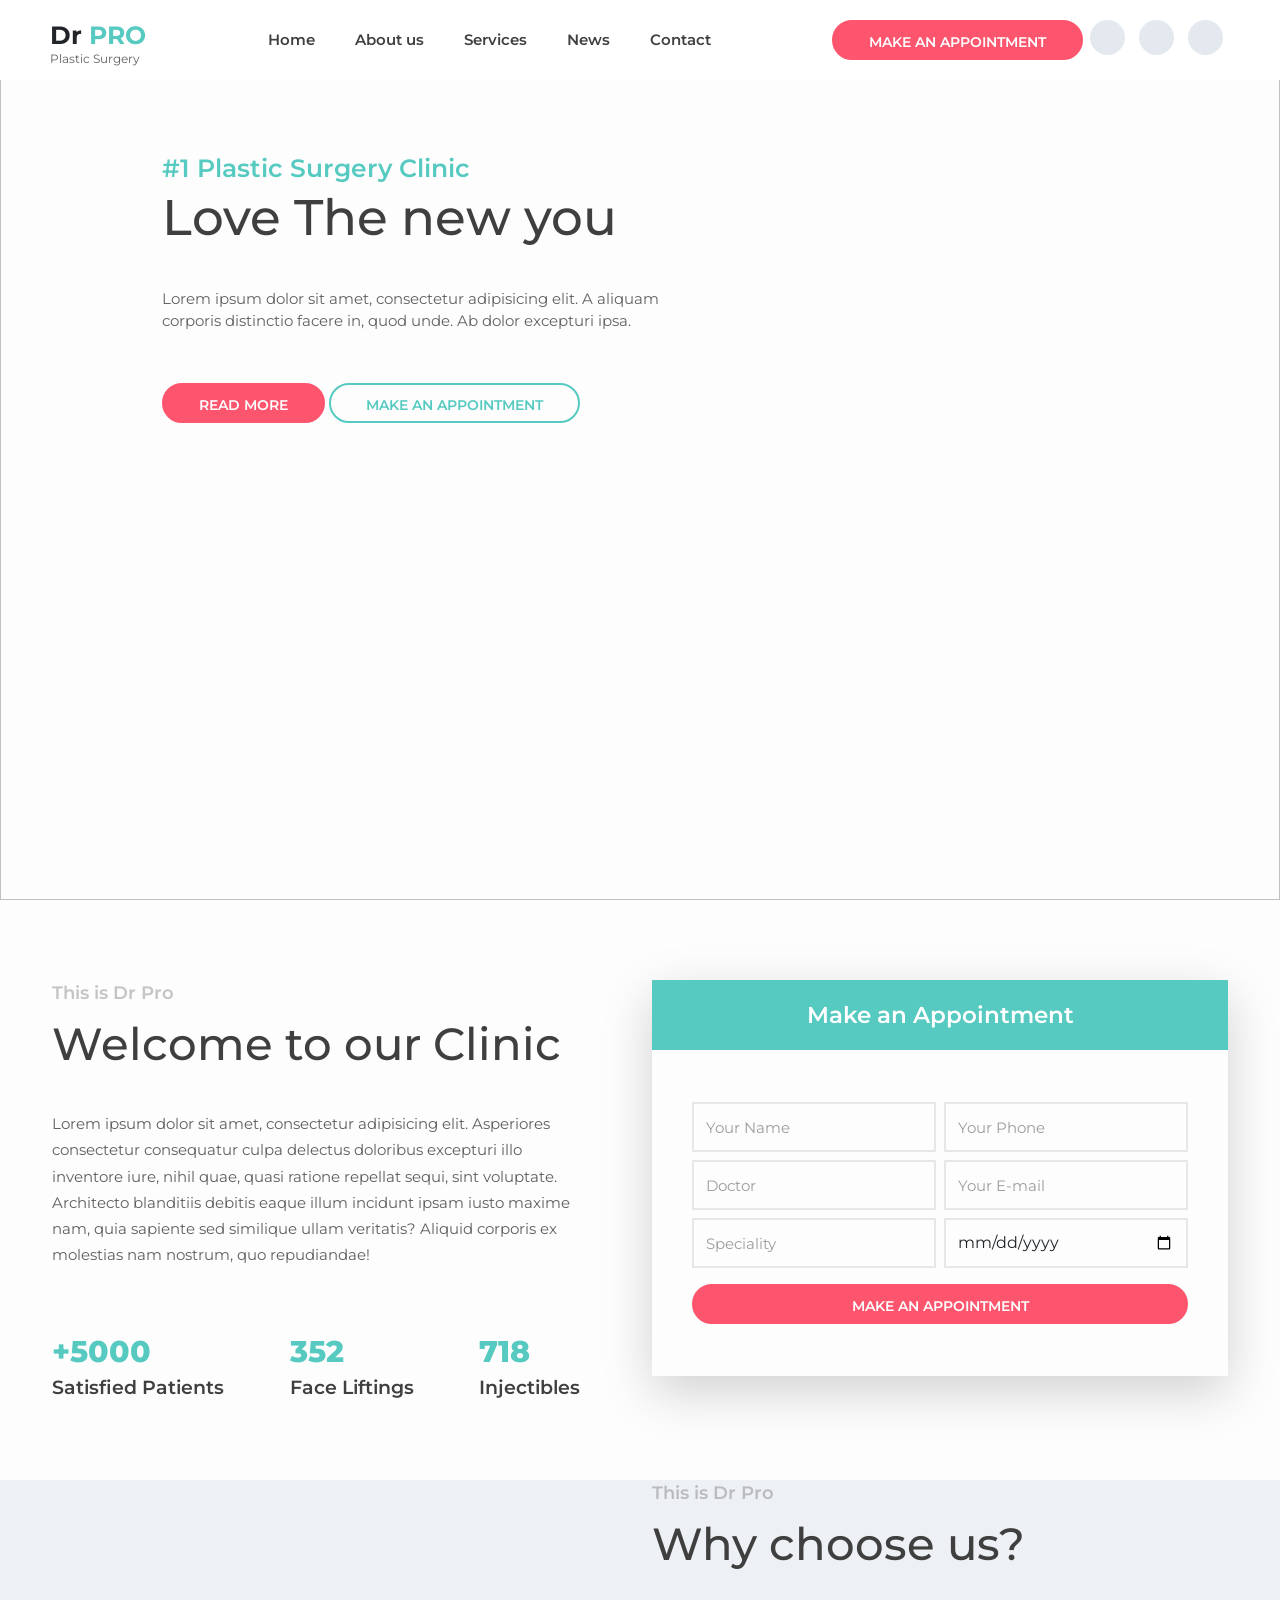
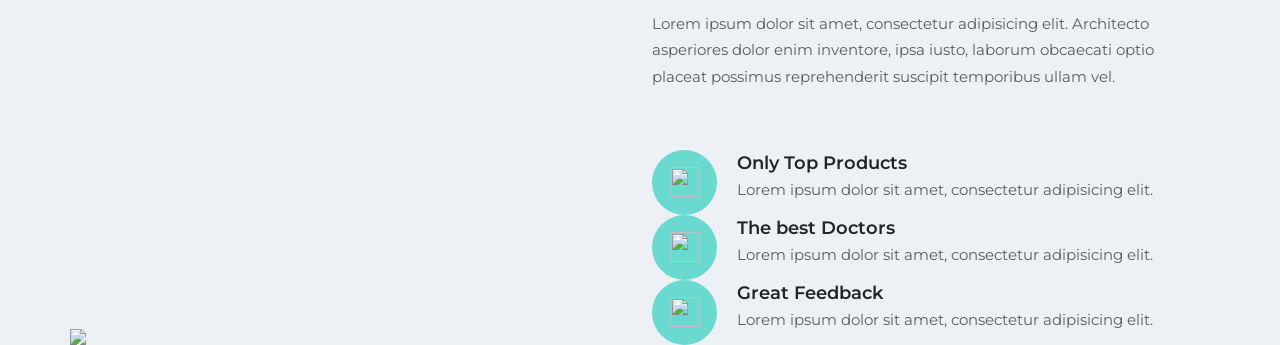
==== index.html @ aef2bf8b "asd" ====
<!DOCTYPE html>
<html lang="en">

<head>
    <meta charset="UTF-8">
    <title>Dr PRO</title>

    <link href="https://cdn.jsdelivr.net/npm/bootstrap@5.3.3/dist/css/bootstrap.min.css" rel="stylesheet">
    <script src="https://cdn.jsdelivr.net/npm/bootstrap@5.3.3/dist/js/bootstrap.bundle.min.js"></script>
    <link rel="preconnect" href="https://fonts.googleapis.com">
    <link rel="preconnect" href="https://fonts.gstatic.com" crossorigin>
    <link href="https://fonts.googleapis.com/css2?family=Montserrat:ital,wght@0,100..900;1,100..900&display=swap"
        rel="stylesheet">
    <link rel="stylesheet" href="https://cdnjs.cloudflare.com/ajax/libs/font-awesome/7.0.1/css/all.min.css"
        integrity="sha512-2SwdPD6INVrV/lHTZbO2nodKhrnDdJK9/kg2XD1r9uGqPo1cUbujc+IYdlYdEErWNu69gVcYgdxlmVmzTWnetw=="
        crossorigin="anonymous" referrerpolicy="no-referrer" />
    <meta name="viewport" content="width=device-width, initial-scale=1.0">
    <link rel="stylesheet" href="css/style.css">
    <!-- Swiper CSS -->
    <link rel="stylesheet" href="https://cdnjs.cloudflare.com/ajax/libs/Swiper/11.0.5/swiper-bundle.css"
        integrity="sha512-pmAAV1X4Nh5jA9m+jcvwJXFQvCBi3T17aZ1KWkqXr7g/O2YMvO8rfaa5ETWDuBvRq6fbDjlw4jHL44jNTScaKg=="
        crossorigin="anonymous" referrerpolicy="no-referrer" />

    <!-- Swiper JS -->
    <script src="https://cdnjs.cloudflare.com/ajax/libs/Swiper/11.0.5/swiper-bundle.js"
        integrity="sha512-hRhHH3+D9xVKPpodEiYzHWIG8CWbCjp7LCdZ00K3/6xsdC3iT0OlPJLIwxSMEl07gya1Ae8iAqXjMMLpzqqh0w=="
        crossorigin="anonymous" referrerpolicy="no-referrer"></script>
    <script src="https://code.jquery.com/jquery-4.0.0.js"
        integrity="sha256-9fsHeVnKBvqh3FB2HYu7g2xseAZ5MlN6Kz/qnkASV8U=" crossorigin="anonymous"></script>


</head>

<body>

    <div class="navbar-section d-flex justify-content-between">
        <div class="logo">Dr
            <span class="textcolormain">PRO</span>
            <div class="subtext">Plastic Surgery</div>
        </div>
        <div class="ms-5 me-5 navigations">
            <div><a href="index.html">Home</a></div>
            <div><a href="Aboutus.html">About us</a></div>
            <div><a href="">Services</a></div>
            <div><a href="">News</a></div>
            <div><a href="">Contact</a></div>
        </div>

        <div class="d-flex">
            <div class="openinghours">Mo - Sat: 8:00am - 9:00pm</div>
            <button class="buttonstyle main telephonenumber me-3">+34 586 778 8892</button>
            <button class="buttonstyle secondary">Make an appointment</button>
            <div class="icons">
                <i class="fa-brands fa-instagram"></i>
                <i class="fa-brands fa-facebook-f"></i>
                <i class="fa-brands fa-twitter"></i>
            </div>
        </div>
        <div class="d-block d-lg-none">
            <i class="fa fa-bars" onclick="openSidenav();"></i>
        </div>
    </div>

    <div class="sidenav-bg" onclick="closeSidenav()"></div>

    <div class="sidenav d-flex justify-content-between flex-column">
        <div>
            <i class="darken fa fa-times" onclick="closeSidenav()"></i>
            <div class="navigations mb-5 mt-5">
                <div><a href="index.html">Home</a></div>
                <div><a href="Aboutus.html">About us</a></div>
                <div><a href="">Services</a></div>
                <div><a href="">News</a></div>
                <div><a href="">Contact</a></div>
            </div>
            <div>Mo - Sat: 8:00am - 9:00pm</div>
            <div>+34 586 778 8892</div>
            <div class="darken">Make an appointment</div>
        </div>
        <div class="icons">
            <i class="fa-brands fa-instagram"></i>
            <i class="fa-brands fa-facebook-f"></i>
            <i class="fa-brands fa-twitter"></i>
        </div>
    </div>

    <div class="banner-section">
        <div class="swiper">
            <div class="swiper-wrapper">
                <div class="swiper-slide">
                    <div class="content">
                        <div>
                            <img class="image" src="https://preview.colorlib.com/theme/drpro/images/home_slider.jpg">
                        </div>
                        <div class="container bannertext">
                            <div class="row">
                                <div class="col-6">
                                    <div class="textcolormain">#1 Plastic Surgery Clinic</div>
                                    <h2 class="title">Love The new you</h2>
                                    <div class="description">Lorem ipsum dolor sit amet, consectetur adipisicing elit. A
                                        aliquam
                                        corporis distinctio facere in, quod unde. Ab dolor excepturi ipsa.</div>
                                    <div>
                                        <button class="buttonstyle secondary">Read more</button>
                                        <button class="buttonstyle appointment">Make an appointment</button>
                                    </div>
                                </div>

                                <div class="col-6"></div>
                            </div>

                        </div>
                    </div>
                </div>
            </div>
        </div>
    </div>

    <div class="welcome-section">
        <div class="custom-container container-fluid">
            <div class="row">
                <div class="introduction col-12 col-lg-6">
                    <div class="light">This is Dr Pro</div>
                    <h2>Welcome to our Clinic</h2>
                    <div class="description">Lorem ipsum dolor sit amet, consectetur adipisicing elit. Asperiores
                        consectetur consequatur culpa delectus doloribus excepturi illo inventore iure, nihil quae,
                        quasi ratione repellat sequi, sint voluptate. Architecto blanditiis debitis eaque illum incidunt
                        ipsam iusto maxime nam, quia sapiente sed similique ullam veritatis? Aliquid corporis ex
                        molestias nam nostrum, quo repudiandae!</div>
                    <div class=" content justify-content-between mb-5">
                        <div>
                            <div class="colored">+5000</div>
                            <div class="text">Satisfied Patients</div>
                        </div>
                        <div>
                            <div class="colored">352</div>
                            <div class="text">Face Liftings</div>
                        </div>
                        <div>
                            <div class="colored">718</div>
                            <div class="text">Injectibles</div>
                        </div>
                    </div>
                </div>
                <div class="col-12 col-lg-6 appointment ">
                    <div class="shadow-lg">
                        <div class="title">Make an Appointment</div>
                        <div class="row p-4 p-md-5">
                            <div class="col-md-6 p-1">
                                <input class="form-control" type="text" placeholder="Your Name">
                            </div>
                            <div class="col-md-6 p-1">
                                <input class="form-control" type="tel" placeholder="Your Phone">
                            </div>
                            <div class="col-md-6 p-1">
                                <input class="form-control" type="text" placeholder="Doctor">
                            </div>
                            <div class="col-md-6 p-1">
                                <input class="form-control" type="email" placeholder="Your E-mail">
                            </div>
                            <div class="col-md-6 p-1">
                                <input class="form-control" type="text" placeholder="Speciality">
                            </div>
                            <div class="col-md-6 p-1">
                                <input class="form-control" type="date" placeholder="Date">
                            </div>

                            <div class="col-12 p-1 mt-2">
                                <button class="buttonstyle secondary">Make an appointment</button>
                            </div>
                        </div>
                    </div>
                </div>
            </div>
        </div>
    </div>

    <div class="features-section">
        <div class="container">
            <div class="row">
                <div class="col-lg-6 order-lg-1 order-2 position-relative">
                    <img class="image-main" src="https://preview.colorlib.com/theme/drpro/images/why_1.jpg">
                </div>
                <div class="col-lg-6 order-lg-2 order-1">
                    <div class="light">This is Dr Pro</div>
                    <h2>Why choose us?</h2>
                    <div class="description">
                        Lorem ipsum dolor sit amet, consectetur adipisicing elit. Architecto asperiores dolor enim
                        inventore, ipsa iusto, laborum obcaecati optio placeat possimus reprehenderit suscipit
                        temporibus ullam vel.
                    </div>
                    <div class="points">
                        <div class="d-flex">
                            <div class="image">
                                <img src="https://preview.colorlib.com/theme/drpro/images/icon_1.svg">
                            </div>
                            <div>
                                <div class="points-title">Only Top Products</div>
                                <div class="points-description">Lorem ipsum dolor sit amet, consectetur adipisicing
                                    elit.</div>
                            </div>
                        </div>
                        <div class="d-flex">
                            <div class="image">
                                <img src="https://preview.colorlib.com/theme/drpro/images/icon_2.svg">
                            </div>
                            <div>
                                <div class="points-title">The best Doctors</div>
                                <div class="points-description">Lorem ipsum dolor sit amet, consectetur adipisicing
                                    elit.</div>
                            </div>
                        </div>
                        <div class="d-flex">
                            <div class="image">
                                <img src="https://preview.colorlib.com/theme/drpro/images/icon_3.svg">
                            </div>
                            <div>
                                <div class="points-title">Great Feedback</div>
                                <div class="points-description">Lorem ipsum dolor sit amet, consectetur adipisicing
                                    elit.</div>
                            </div>
                        </div>
                    </div>
                </div>
            </div>
        </div>

    </div>




    <script>

        function openSidenav() {
            $(".sidenav-bg").css("display", "block");
            $(".sidenav").css("transform", "translate(0,-50%)");
        }
        function closeSidenav() {
            $(".sidenav-bg").css("display", "none");
            $(".sidenav").css("transform", "translate(120%,-50%)");
        }

        $(document).ready(function () {
            new Swiper('.swiper', {
                // Optional parameters
                direction: 'horizontal',
                loop: true,
                pagination: { el: '.swiper-pagination' },
                slidesPerView: 1,
                spaceBetween: 0,
                autoplay: false,
                navigation: {
                    nextEl: ".swiper-next",
                    prevEl: ".swiper-prev",
                },
                speed: 2000,
                breakpoints: {
                    1400: {
                        slidesPerView: 1,
                        spaceBetween: 20,

                    },
                },
            });
        });

    </script>
</body>

</html>

<!--

https://preview.colorlib.com/?_gl=1*1hwdrj0*_ga*MTA5MDg4MTg2MC4xNzY5NjI3Mjg1*_ga_SEKJ4E9T4H*czE3NzExODI3MzMkbzM0JGcxJHQxNzcxMTgyNzU3JGo2MCRsMCRoMA..#drpro



-->
---- css/style.css ----
body {
    font-family: "Montserrat", sans-serif;
    background-color: #fdfdfd;
}

.textcolormain {
    color: #56cac1;
}

.secondarycolor {
    color: #fd556d;
    background-color: #fd556d;
    color: #fb546c;
    color: #404040;
}

.navbar-section a {
    text-decoration: none;
    color: #404040;
}

.navbar-section a:hover {
    color: #56cac1;
}

.buttonstyle {
    border-radius: 20px;
    text-transform: uppercase;
    height: 40px;
    font-weight: 600;
    font-size: 14px;
    padding: 10px 35px;
}

.buttonstyle.secondary {
    background-color: #fd556d;
    color: white;
    border: 2px solid #fd556d;
    transition: .2s;
}

.buttonstyle.secondary:hover {
    background-color: transparent;
    color: #fd556d;
    border: 2px solid #fd556d;
    transition: .2s;
}

.buttonstyle.main {
    background-color: #56cac1;
    color: white;
    border: 2px solid #56cac1;
}

.logo {
    font-size: 25px;
    font-weight: 700;
}

.logo .subtext {
    font-size: 12px;
    font-weight: 400;
    line-height: 0.75;
    color: #616161;
}

.light {
    font-size: 18px;
    font-weight: 600;
    color: rgba(97, 97, 97, 0.37);
    margin-bottom: 10px;
}

h2 {
    font-size: 45px;
    color: rgb(63, 63, 63);
    margin-bottom: 40px;
}



.navbar-section {
    height: 80px;
    background-color: white;
    display: flex;
    align-items: center;
    width: 100%;
    padding: 0px 50px;
    position: fixed;
    top: 0;
    left: 0;
    z-index: 100;
}

.navbar-section .navigations div {
    margin: 0px 20px;
    font-weight: 600;
    font-size: 15px;
}

.navbar-section .navigations div:hover {
    cursor: pointer;
    color: #56cac1;
}

.navbar-section .navigations {
    display: flex;

    @media (max-width: 1000px) {
        display: none;
    }
}

.navbar-section .icons {
    display: flex;

    @media (max-width: 1000px) {
        display: none;
    }
}

.navbar-section .openinghours {
    height: 40px;
    font-weight: 600;
    font-size: 14px;
    padding: 10px 35px;
    display: block;

    @media (max-width: 1650px) {
        display: none !important;
    }
}

.navbar-section .telephonenumber {
    display: none;

    @media (min-width: 1400px) {
        display: block;
    }
}

.navbar-section .secondary {
    display: none;

    @media (min-width: 1200px) {
        display: block;
    }
}

.navbar-section .icons i {
    font-size: 13px;
    color: #3f3f3f;
    background-color: rgb(228, 233, 239);
    border-radius: 100%;
    height: 35px;
    width: 35px;
    line-height: 35px;
    margin: 0px 7px;
    transition: .1s;
}

.navbar-section .icons i:hover {
    background-color: #56cac1;
    color: white;
    cursor: pointer;
    transition: .1s;
}


.sidenav-bg {
    width: 100%;
    height: 100vh;
    background: rgba(248, 247, 247, 0.5);
    z-index: 101;
    position: fixed;
    top: 0;
    left: 0;
    display: none;
}

.sidenav {
    width: 100%;
    max-width: 350px;
    position: fixed;
    top: 50%;
    right: 10px;
    height: calc(100vh);
    background: #56cac1;
    color: white;
    z-index: 102;
    padding: 30px;
    transform: translate(120%, -50%);
    transition: .25s;
}

.sidenav .icons i {
    font-size: 13px;
    color: #3f3f3f;
    background-color: rgb(228, 233, 239);
    border-radius: 100%;
    height: 35px;
    width: 35px;
    line-height: 35px;
    margin: 0px 7px;
    transition: .1s;
}

.sidenav .icons i:hover {
    background-color: #3f3f3f;
    color: white;
    cursor: pointer;
    transition: .1s;
}

.sidenav .navigations a {
    font-size: 25px;
    font-weight: 500;
    color: rgba(255, 255, 255, 0.72);
    transition: .1s;
    text-decoration: none;
}

.sidenav .navigations a:hover {
    cursor: pointer;
    color: #1f7a73;
    transition: .1s;
}

.sidenav .darken:hover {
    cursor: pointer;
    color: #1f7a73;
    transition: .1s;
}



.banner-section {
    height: 100vh;
    width: 100%;
    margin-bottom: 80px;
}

.banner-section .bannertext {
    position: absolute;
    top: 0;
    left: 0;
    height: 100%;
    width: 100%;
    justify-content: center;
    align-items: center;
    margin: 150px 150px;
}

.banner-section .image {
    height: 100vh;
    object-fit: cover;
    object-position: 50% 0%;
    width: 100%;
}

.banner-section .title {
    font-size: 50px;
    color: #3f3f3f;
}

.bannertext .textcolormain {
    font-size: 25px;
    font-weight: 600;
}

.banner-section .description {
    font-size: 15px;
    color: #616161;
    margin-bottom: 50px;
}

.banner-section .appointment {
    color: #56cac1;
    background-color: transparent;
    border: 2px solid #56cac1;
    transition: .2s;
}

.banner-section .appointment:hover {
    color: white;
    background-color: #56cac1;
    border: 2px solid #56cac1;
    transition: .2s;
}



.welcome-section .custom-container {
    min-height: 500px;
    max-width: 1200px;
    margin: auto;
}

.welcome-section .introduction {
    padding-right: 60px;
}

.welcome-section .introduction .description {
    font-size: 15px;
    color: rgba(63, 63, 63, 0.83);
    line-height: 1.75;
    margin-bottom: 60px;
}

.welcome-section .content {
    display: block;

    @media (min-width: 560px) {
        display: flex;
    }
}

.welcome-section .introduction .colored {
    color: #56cac1;
    font-weight: 800;
    font-size: 30px;
}

.welcome-section .introduction .text {
    font-size: 19px;
    font-weight: 600;
    color: rgb(63, 63, 63);
    margin-bottom: 30px;
}

.welcome-section .appointment .title {
    background-color: #56cac1;
    color: white;
    width: 100%;
    height: 70px;
    line-height: 70px;
    font-weight: 600;
    font-size: 23px;
    text-align: center;
}

.welcome-section input {
    height: 50px;
    background-color: transparent;
    border: 2px solid rgba(170, 170, 170, 0.27);
    border-radius: 0;
}

.welcome-section input:hover {
    border: 2px solid #56cac1;
    transition: .2s;
}

.welcome-section input::placeholder {
    color: rgba(119, 119, 119, 0.72);
    font-size: 15px;

}

.welcome-section input:focus {
    background-color: transparent;
    outline: 0;
    box-shadow: unset;
    border: 2px solid #56cac1;
}

.welcome-section button {
    width: 100%;
}

.section-subtitle {
    font-size: 18px;
    font-weight: 600;
    color: rgba(97, 97, 97, 0.37);
    margin-bottom: 10px;
}

.h2-aboutus {
    font-size: 45px;
    color: rgb(63, 63, 63);
    margin-bottom: 40px;
}

.intro-aboutus {
    font-family: 'Montserrat', sans-serif;
    font-size: 14px;
    line-height: 2.14;
    font-weight: 500;
    color: #828282;
    -webkit-font-smoothing: antialiased;
    -webkit-text-shadow: rgba(0, 0, 0, .01) 0 0 1px;
    text-shadow: rgba(0, 0, 0, .01) 0 0 1px;
}

.features-section {
    background-color: #edf0f5;
}

.features-section .image-main {
    width: inherit;
    position: absolute;
    bottom: 0;
    left: 0;

}

.features-section .order-1 {
    order: 1;
}

.features-section .order-2 {
    order: 2;
}

.features-section .description {
    font-size: 15px;
    color: rgba(63, 63, 63, 0.83);
    line-height: 1.75;
    margin-bottom: 60px;
}

.features-section .points .image {
    position: relative;
    height: 65px;
    width: 65px;
    margin-right: 20px;
    background-color: #6ad9d0;
    border-radius: 100%;
}

.features-section .points img {
    position: absolute;
    top: 50%;
    left: 50%;
    transform: translate(-50%, -50%);
    height: 30px;
    width: 30px;
}

.features-section .points-title {
    font-size: 18px;
    font-weight: 600;
}

.features-section .points-description {
    font-size: 15px;
    color: rgba(63, 63, 63, 0.83);
    line-height: 1.75;
}
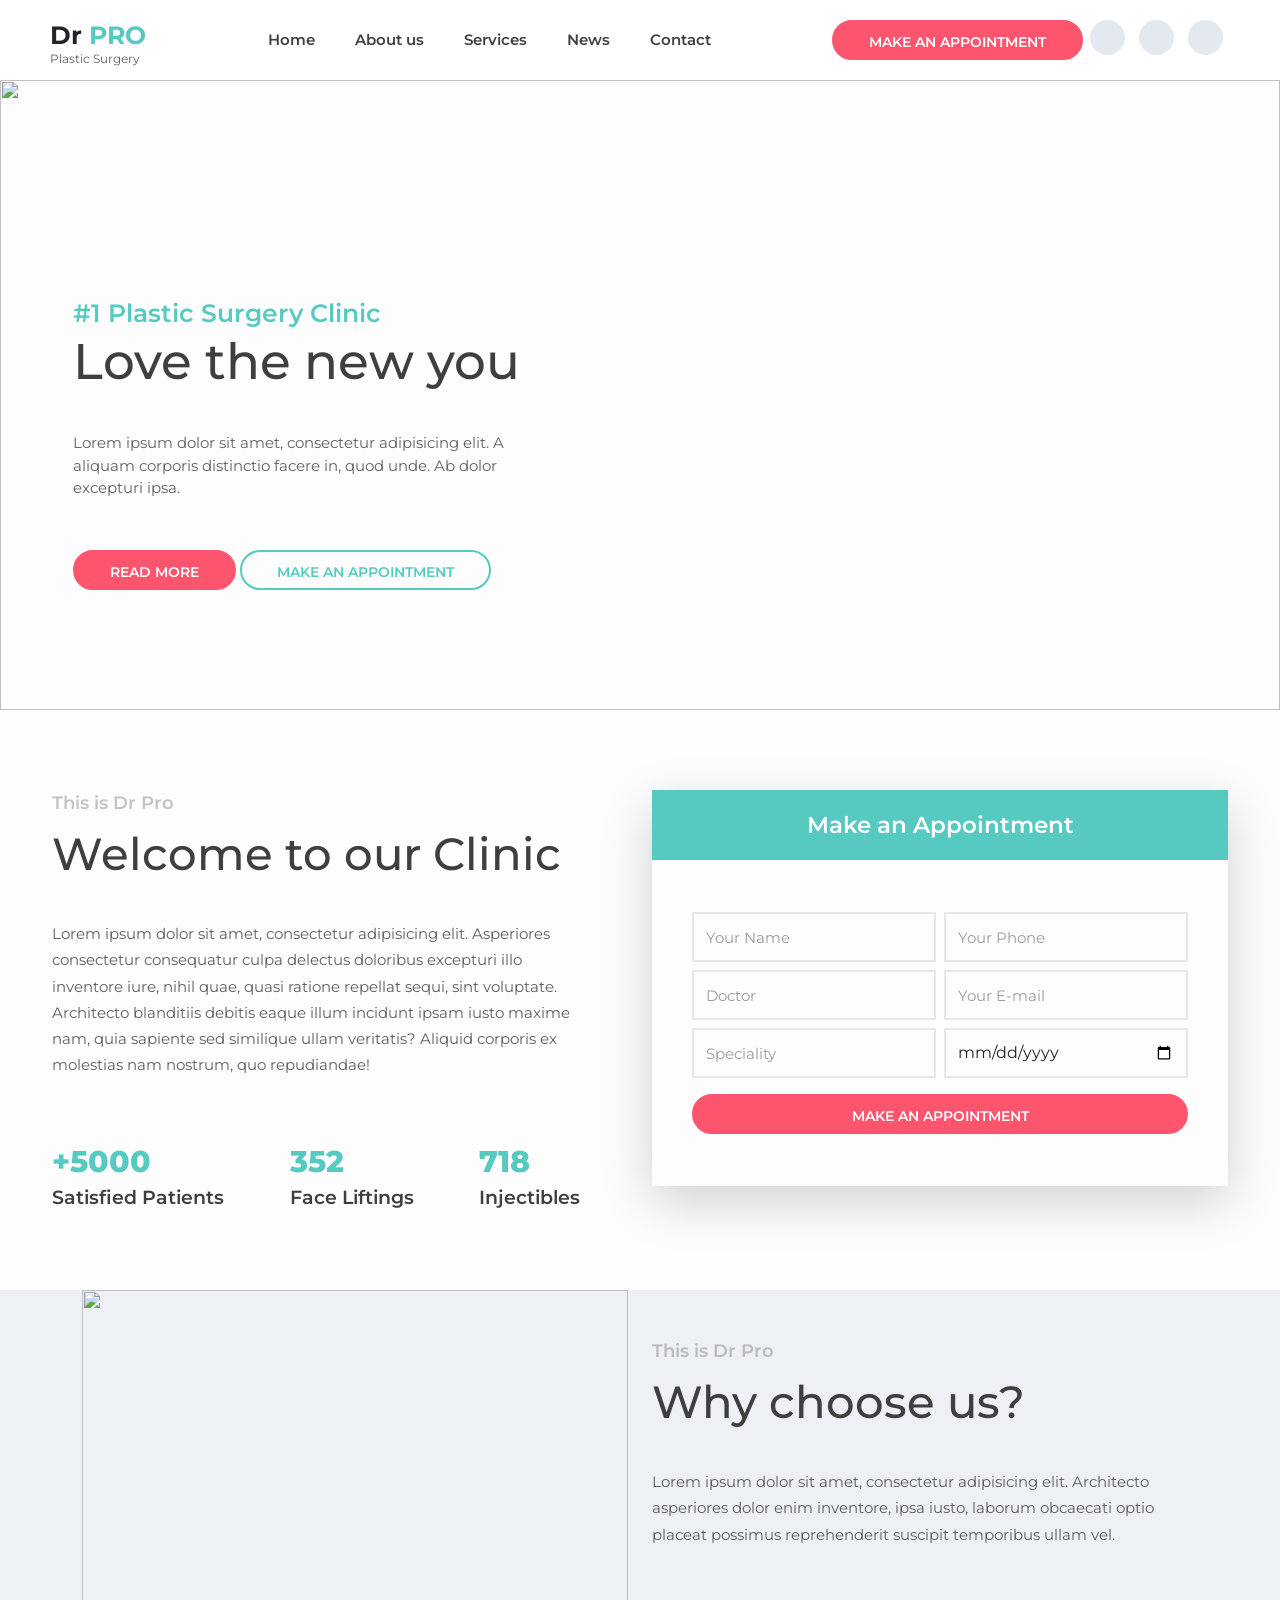
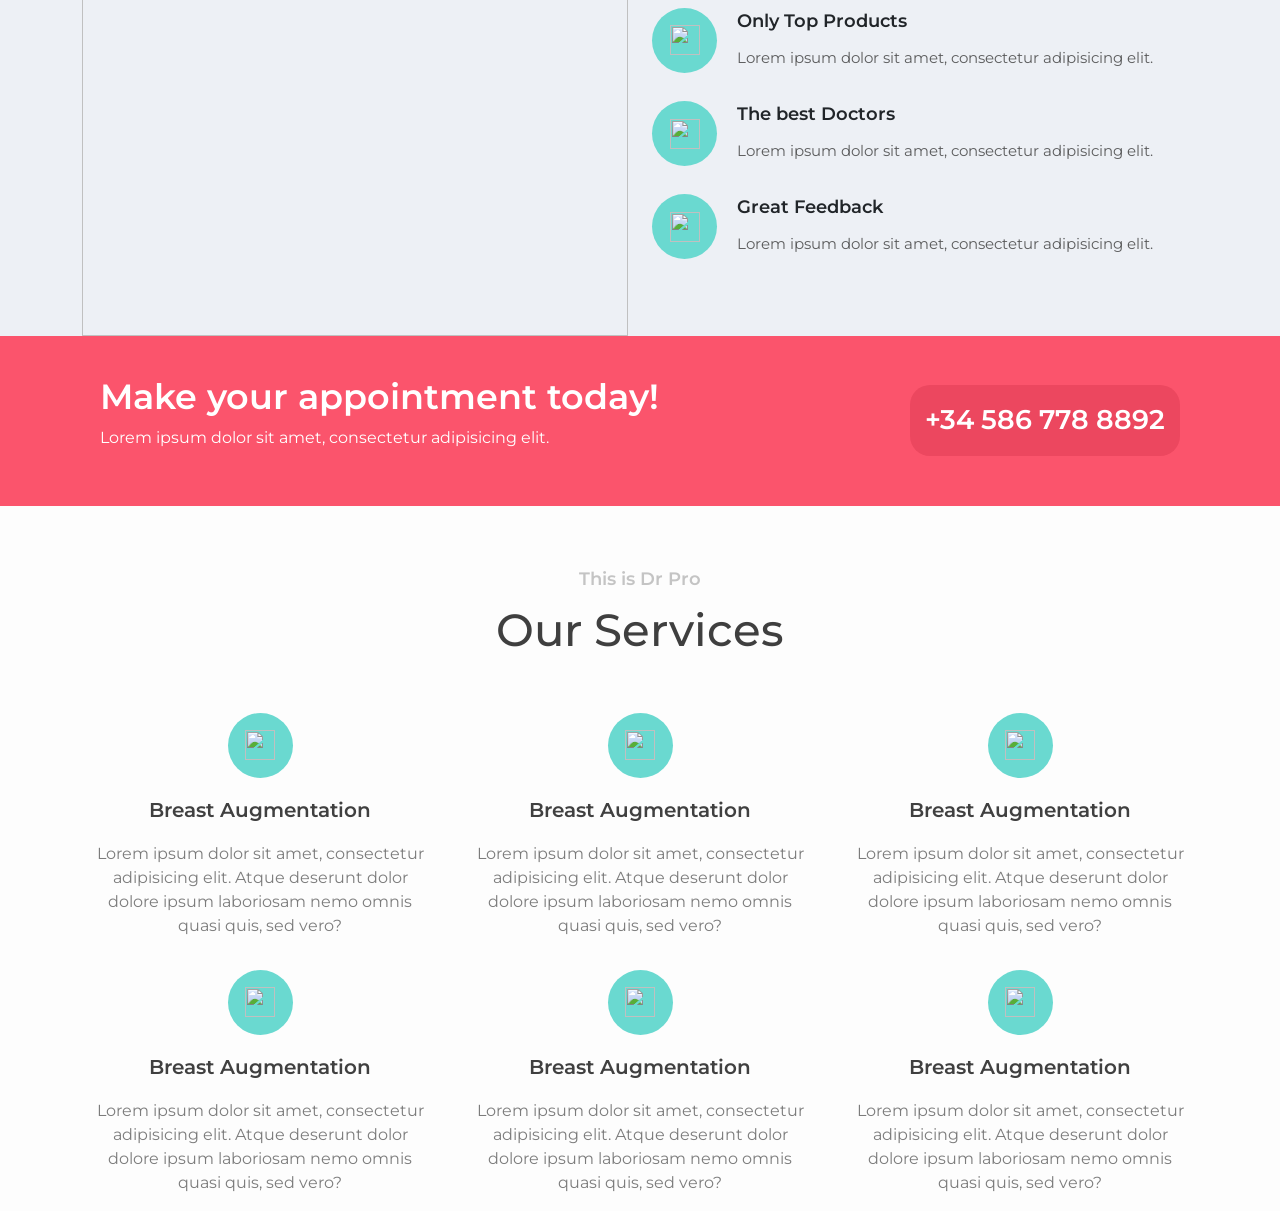
==== commit c4ea73da: "19022026" ====
--- a/index.html
+++ b/index.html
@@ -94,21 +94,18 @@
                         </div>
                         <div class="container bannertext">
                             <div class="row">
-                                <div class="col-6">
+                                <div class="col-12 col-md-6 p-4">
                                     <div class="textcolormain">#1 Plastic Surgery Clinic</div>
-                                    <h2 class="title">Love The new you</h2>
-                                    <div class="description">Lorem ipsum dolor sit amet, consectetur adipisicing elit. A
-                                        aliquam
+                                    <h2 class="title">Love the new you</h2>
+                                    <div class="description">Lorem ipsum dolor sit amet, consectetur adipisicing elit. A aliquam
                                         corporis distinctio facere in, quod unde. Ab dolor excepturi ipsa.</div>
                                     <div>
-                                        <button class="buttonstyle secondary">Read more</button>
-                                        <button class="buttonstyle appointment">Make an appointment</button>
+                                        <button class="buttonstyle secondary mb-3">Read more</button>
+                                        <button class="buttonstyle appointment mb-3">Make an appointment</button>
                                     </div>
                                 </div>
-
                                 <div class="col-6"></div>
                             </div>
-
                         </div>
                     </div>
                 </div>
@@ -181,13 +178,11 @@
                 <div class="col-lg-6 order-lg-1 order-2 position-relative">
                     <img class="image-main" src="https://preview.colorlib.com/theme/drpro/images/why_1.jpg">
                 </div>
-                <div class="col-lg-6 order-lg-2 order-1">
+                <div class="col-lg-6 order-lg-2 order-1 pt-5 pb-5">
                     <div class="light">This is Dr Pro</div>
                     <h2>Why choose us?</h2>
                     <div class="description">
-                        Lorem ipsum dolor sit amet, consectetur adipisicing elit. Architecto asperiores dolor enim
-                        inventore, ipsa iusto, laborum obcaecati optio placeat possimus reprehenderit suscipit
-                        temporibus ullam vel.
+                        Lorem ipsum dolor sit amet, consectetur adipisicing elit. Architecto asperiores dolor enim inventore, ipsa iusto, laborum obcaecati optio placeat possimus reprehenderit suscipit temporibus ullam vel.
                     </div>
                     <div class="points">
                         <div class="d-flex">
@@ -196,8 +191,7 @@
                             </div>
                             <div>
                                 <div class="points-title">Only Top Products</div>
-                                <div class="points-description">Lorem ipsum dolor sit amet, consectetur adipisicing
-                                    elit.</div>
+                                <div class="points-description">Lorem ipsum dolor sit amet, consectetur adipisicing elit.</div>
                             </div>
                         </div>
                         <div class="d-flex">
@@ -206,8 +200,7 @@
                             </div>
                             <div>
                                 <div class="points-title">The best Doctors</div>
-                                <div class="points-description">Lorem ipsum dolor sit amet, consectetur adipisicing
-                                    elit.</div>
+                                <div class="points-description">Lorem ipsum dolor sit amet, consectetur adipisicing elit.</div>
                             </div>
                         </div>
                         <div class="d-flex">
@@ -216,19 +209,80 @@
                             </div>
                             <div>
                                 <div class="points-title">Great Feedback</div>
-                                <div class="points-description">Lorem ipsum dolor sit amet, consectetur adipisicing
-                                    elit.</div>
-                            </div>
-                        </div>
-                    </div>
-                </div>
-            </div>
-        </div>
-
-    </div>
-
-
-
+                                <div class="points-description">Lorem ipsum dolor sit amet, consectetur adipisicing elit.</div>
+                            </div>
+                        </div>
+                    </div>
+                </div>
+            </div>
+        </div>
+    </div>
+
+    <div class="appointment-section">
+        <div class="content container">
+            <div>
+                <h3 class="title">Make your appointment today!</h3>
+                <p class="description">Lorem ipsum dolor sit amet, consectetur adipisicing elit.</p>
+            </div>
+            <div class="telephonenumber">+34 586 778 8892</div>
+        </div>
+    </div>
+
+
+    <div class="services-section">
+        <div class="light">This is Dr Pro</div>
+        <h2>Our Services</h2>
+        <div class="container">
+            <div class="row">
+                <div class="col-12 col-md-6 col-lg-4 p-3 text-center">
+                    <div class="image">
+                        <img src="https://preview.colorlib.com/theme/drpro/images/icon_1.svg">
+                    </div>
+                    <h3 class="title">Breast Augmentation</h3>
+                    <div class="description">Lorem ipsum dolor sit amet, consectetur adipisicing elit. Atque deserunt dolor dolore ipsum laboriosam nemo omnis quasi quis, sed vero?</div>
+                </div>
+                <div class="col-12 col-md-6 col-lg-4 p-3 text-center">
+                    <div class="image">
+                        <img src="https://preview.colorlib.com/theme/drpro/images/icon_1.svg">
+                    </div>
+                    <h3 class="title">Breast Augmentation</h3>
+                    <div class="description">Lorem ipsum dolor sit amet, consectetur adipisicing elit. Atque deserunt dolor dolore ipsum laboriosam nemo omnis quasi quis, sed vero?</div>
+                </div>
+                <div class="col-12 col-md-6 col-lg-4 p-3 text-center">
+                    <div class="image">
+                        <img src="https://preview.colorlib.com/theme/drpro/images/icon_1.svg">
+                    </div>
+                    <h3 class="title">Breast Augmentation</h3>
+                    <div class="description">Lorem ipsum dolor sit amet, consectetur adipisicing elit. Atque deserunt dolor dolore ipsum laboriosam nemo omnis quasi quis, sed vero?</div>
+                </div>
+                <div class="col-12 col-md-6 col-lg-4 p-3 text-center">
+                    <div class="image">
+                        <img src="https://preview.colorlib.com/theme/drpro/images/icon_1.svg">
+                    </div>
+                    <h3 class="title">Breast Augmentation</h3>
+                    <div class="description">Lorem ipsum dolor sit amet, consectetur adipisicing elit. Atque deserunt dolor dolore ipsum laboriosam nemo omnis quasi quis, sed vero?</div>
+                </div>
+                <div class="col-12 col-md-6 col-lg-4 p-3 text-center">
+                    <div class="image">
+                        <img src="https://preview.colorlib.com/theme/drpro/images/icon_1.svg">
+                    </div>
+                    <h3 class="title">Breast Augmentation</h3>
+                    <div class="description">Lorem ipsum dolor sit amet, consectetur adipisicing elit. Atque deserunt dolor dolore ipsum laboriosam nemo omnis quasi quis, sed vero?</div>
+                </div>
+                <div class="col-12 col-md-6 col-lg-4 p-3 text-center">
+                    <div class="image">
+                        <img src="https://preview.colorlib.com/theme/drpro/images/icon_1.svg">
+                    </div>
+                    <h3 class="title">Breast Augmentation</h3>
+                    <div class="description">Lorem ipsum dolor sit amet, consectetur adipisicing elit. Atque deserunt dolor dolore ipsum laboriosam nemo omnis quasi quis, sed vero?</div>
+                </div>
+            </div>
+        </div>
+    </div>
+
+    <div class="discount-section">
+
+    </div>
 
     <script>
 
--- a/css/style.css
+++ b/css/style.css
@@ -1,6 +1,7 @@
 body {
     font-family: "Montserrat", sans-serif;
     background-color: #fdfdfd;
+    padding-top: 80px;
 }
 
 .textcolormain {
@@ -63,21 +64,19 @@
     line-height: 0.75;
     color: #616161;
 }
-
 .light {
     font-size: 18px;
     font-weight: 600;
     color: rgba(97, 97, 97, 0.37);
     margin-bottom: 10px;
 }
-
 h2 {
     font-size: 45px;
     color: rgb(63, 63, 63);
     margin-bottom: 40px;
 }
 
-
+/* --- navbar-section ----------------------------------------------------------------------------------------- */
 
 .navbar-section {
     height: 80px;
@@ -87,8 +86,8 @@
     width: 100%;
     padding: 0px 50px;
     position: fixed;
-    top: 0;
-    left: 0;
+    top:0;
+    left:0;
     z-index: 100;
 }
 
@@ -166,6 +165,7 @@
     transition: .1s;
 }
 
+/* --- sidenav-section ------------------------------------------------------------------------------------ */
 
 .sidenav-bg {
     width: 100%;
@@ -204,109 +204,130 @@
     margin: 0px 7px;
     transition: .1s;
 }
-
 .sidenav .icons i:hover {
     background-color: #3f3f3f;
     color: white;
     cursor: pointer;
     transition: .1s;
 }
-
-.sidenav .navigations a {
+.sidenav .navigations a{
     font-size: 25px;
     font-weight: 500;
     color: rgba(255, 255, 255, 0.72);
     transition: .1s;
     text-decoration: none;
 }
-
 .sidenav .navigations a:hover {
     cursor: pointer;
     color: #1f7a73;
     transition: .1s;
 }
-
 .sidenav .darken:hover {
     cursor: pointer;
     color: #1f7a73;
     transition: .1s;
 }
 
-
+/* --- banner-section ---------------------------------------------------------------------------------------- */
 
 .banner-section {
-    height: 100vh;
+    height: 70vh;
+    min-height: 550px;
     width: 100%;
     margin-bottom: 80px;
-}
-
+
+}
 .banner-section .bannertext {
     position: absolute;
     top: 0;
     left: 0;
     height: 100%;
     width: 100%;
+    display: flex;
     justify-content: center;
     align-items: center;
-    margin: 150px 150px;
-}
-
+
+}
 .banner-section .image {
-    height: 100vh;
+    height: 70vh;
+    min-height: 550px;
     object-fit: cover;
-    object-position: 50% 0%;
-    width: 100%;
-}
-
+    object-position: 60% 0%;
+    width: 100%;
+    @media (max-width: 767px){
+        filter: brightness(0.6);
+    }
+}
 .banner-section .title {
     font-size: 50px;
     color: #3f3f3f;
-}
-
+    @media (max-width: 767px){
+        color: white;
+    }
+}
 .bannertext .textcolormain {
     font-size: 25px;
     font-weight: 600;
-}
-
-.banner-section .description {
+    @media (max-width: 767px){
+        color: #a9f4e8;
+    }
+}
+.banner-section .description{
     font-size: 15px;
     color: #616161;
     margin-bottom: 50px;
-}
-
+    @media (max-width: 767px){
+        color: white;
+    }
+}
+.banner-section .secondary{
+    @media (max-width: 360px){
+        width: 100%;
+    }
+}
 .banner-section .appointment {
     color: #56cac1;
     background-color: transparent;
     border: 2px solid #56cac1;
     transition: .2s;
-}
-
+    @media (max-width: 767px){
+        color: #a9f4e8;
+        border: 2px solid #a9f4e8;
+    }
+    @media (max-width: 360px){
+        height: 80px!important;
+        width: 100%;
+    }
+}
 .banner-section .appointment:hover {
     color: white;
     background-color: #56cac1;
     border: 2px solid #56cac1;
     transition: .2s;
-}
-
-
+    @media (max-width: 767px){
+        background-color: #a9f4e8;
+        border: 2px solid #a9f4e8;
+        color: #56cac1;
+    }
+
+}
+
+/* --- welcome-section -------------------------------------------------------------------------------- */
 
 .welcome-section .custom-container {
     min-height: 500px;
     max-width: 1200px;
     margin: auto;
 }
-
 .welcome-section .introduction {
     padding-right: 60px;
 }
-
 .welcome-section .introduction .description {
     font-size: 15px;
     color: rgba(63, 63, 63, 0.83);
     line-height: 1.75;
     margin-bottom: 60px;
 }
-
 .welcome-section .content {
     display: block;
 
@@ -314,20 +335,17 @@
         display: flex;
     }
 }
-
 .welcome-section .introduction .colored {
     color: #56cac1;
     font-weight: 800;
     font-size: 30px;
 }
-
 .welcome-section .introduction .text {
     font-size: 19px;
     font-weight: 600;
     color: rgb(63, 63, 63);
     margin-bottom: 30px;
 }
-
 .welcome-section .appointment .title {
     background-color: #56cac1;
     color: white;
@@ -338,97 +356,68 @@
     font-size: 23px;
     text-align: center;
 }
-
 .welcome-section input {
     height: 50px;
     background-color: transparent;
     border: 2px solid rgba(170, 170, 170, 0.27);
     border-radius: 0;
 }
-
 .welcome-section input:hover {
     border: 2px solid #56cac1;
     transition: .2s;
 }
-
 .welcome-section input::placeholder {
     color: rgba(119, 119, 119, 0.72);
     font-size: 15px;
 
 }
-
 .welcome-section input:focus {
     background-color: transparent;
     outline: 0;
     box-shadow: unset;
     border: 2px solid #56cac1;
 }
-
 .welcome-section button {
     width: 100%;
-}
-
-.section-subtitle {
-    font-size: 18px;
-    font-weight: 600;
-    color: rgba(97, 97, 97, 0.37);
-    margin-bottom: 10px;
-}
-
-.h2-aboutus {
-    font-size: 45px;
-    color: rgb(63, 63, 63);
-    margin-bottom: 40px;
-}
-
-.intro-aboutus {
-    font-family: 'Montserrat', sans-serif;
-    font-size: 14px;
-    line-height: 2.14;
-    font-weight: 500;
-    color: #828282;
-    -webkit-font-smoothing: antialiased;
-    -webkit-text-shadow: rgba(0, 0, 0, .01) 0 0 1px;
-    text-shadow: rgba(0, 0, 0, .01) 0 0 1px;
-}
-
-.features-section {
+    @media (max-width: 360px){
+        height: 80px!important;
+    }
+}
+
+/* --- features-section ---------------------------------------------------------------------------------------------------------- */
+
+.features-section{
     background-color: #edf0f5;
 }
-
-.features-section .image-main {
-    width: inherit;
-    position: absolute;
-    bottom: 0;
-    left: 0;
-
-}
-
-.features-section .order-1 {
+.features-section .image-main{
+    height: 100%;
+    width: 100%;
+    object-fit: cover;
+    object-position: 50% 50%;
+}
+.features-section .order-1{
     order: 1;
 }
-
-.features-section .order-2 {
+.features-section .order-2{
     order: 2;
 }
-
-.features-section .description {
+.features-section .description{
     font-size: 15px;
     color: rgba(63, 63, 63, 0.83);
     line-height: 1.75;
     margin-bottom: 60px;
 }
-
-.features-section .points .image {
+.features-section .points .image{
     position: relative;
     height: 65px;
     width: 65px;
+    min-height: 65px;
+    min-width: 65px;
     margin-right: 20px;
     background-color: #6ad9d0;
     border-radius: 100%;
 }
-
-.features-section .points img {
+.features-section .points img{
     position: absolute;
     top: 50%;
     left: 50%;
@@ -436,14 +425,83 @@
     height: 30px;
     width: 30px;
 }
-
-.features-section .points-title {
+.features-section .points-title{
     font-size: 18px;
     font-weight: 600;
 }
-
-.features-section .points-description {
+.features-section .points-description{
     font-size: 15px;
     color: rgba(63, 63, 63, 0.83);
     line-height: 1.75;
-}+}
+.features-section .points div{
+    margin-bottom: 10px;
+}
+
+/* --- appointment-section ------------------------------------------------------------------------- */
+
+.appointment-section{
+    background-color: #fb546c;
+    color: white;
+}
+.appointment-section .content{
+    display: flex;
+    align-items: center;
+    justify-content: space-between;
+    max-width: 1200px;
+    padding: 40px 60px;
+    @media (max-width: 1000px) {
+        display: block;
+    }
+}
+.appointment-section .title{
+    font-size: 35px;
+    font-weight: 600;
+}
+.appointment-section .telephonenumber{
+    font-size: 27px;
+    font-weight: 600;
+    text-align: center;
+    border-radius: 20px;
+    background-color: #ec475f;
+    padding: 15px;
+    max-width: 300px;
+}
+
+/* --- services-section ---------------------------------------------------------------------------------------- */
+
+.services-section{
+    padding-top: 60px;
+    text-align: center;
+}
+.services-section .image{
+    position: relative;
+    height: 65px;
+    width: 65px;
+    min-height: 65px;
+    min-width: 65px;
+    background-color: #6ad9d0;
+    border-radius: 100%;
+    display: flex;
+    justify-content: center;
+    align-items: center;
+    margin: auto;
+}
+.services-section img{
+    position: absolute;
+    top: 50%;
+    left: 50%;
+    transform: translate(-50%, -50%);
+    height: 30px;
+    width: 30px;
+}
+.services-section .title{
+    font-size: 20px;
+    font-weight: 600;
+    color: #404040;
+    margin: 20px 0px;
+}
+.services-section .description{
+    color: #7c7c7c;
+    font-size: 16px;
+}
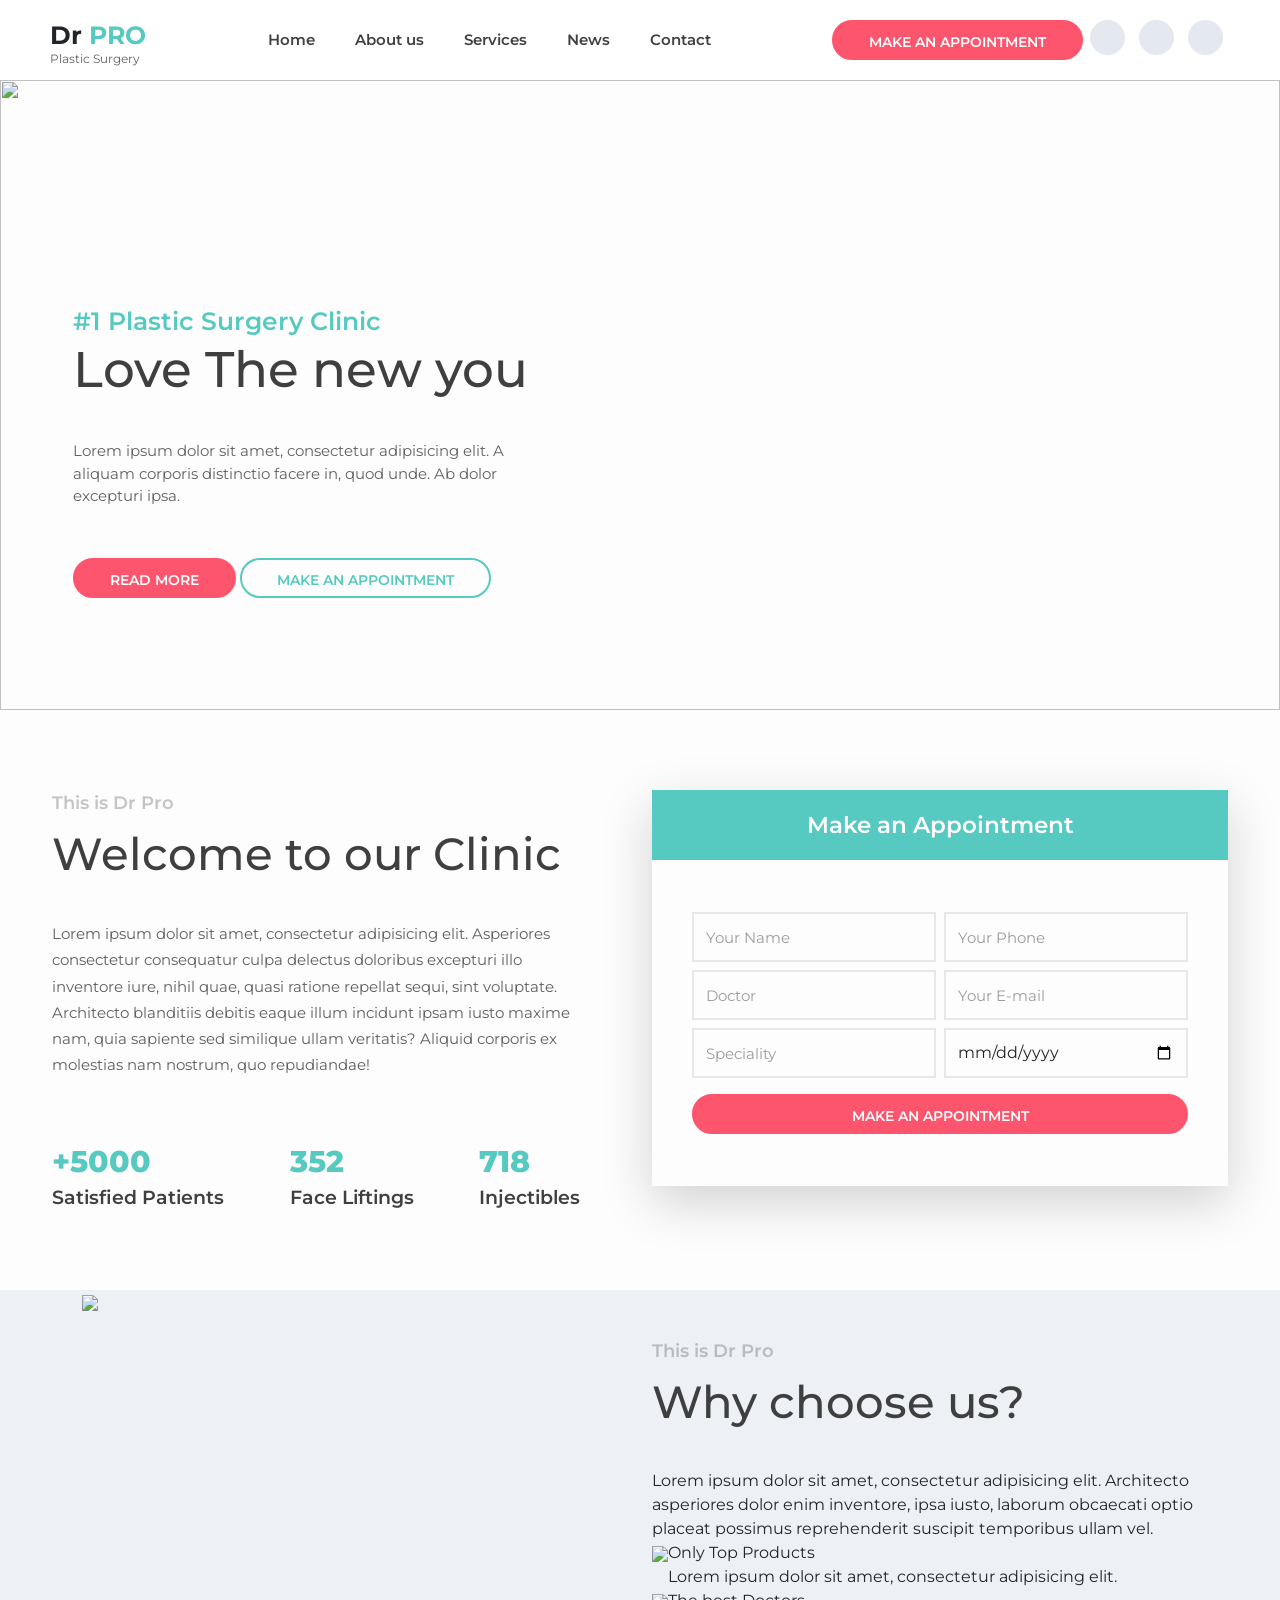
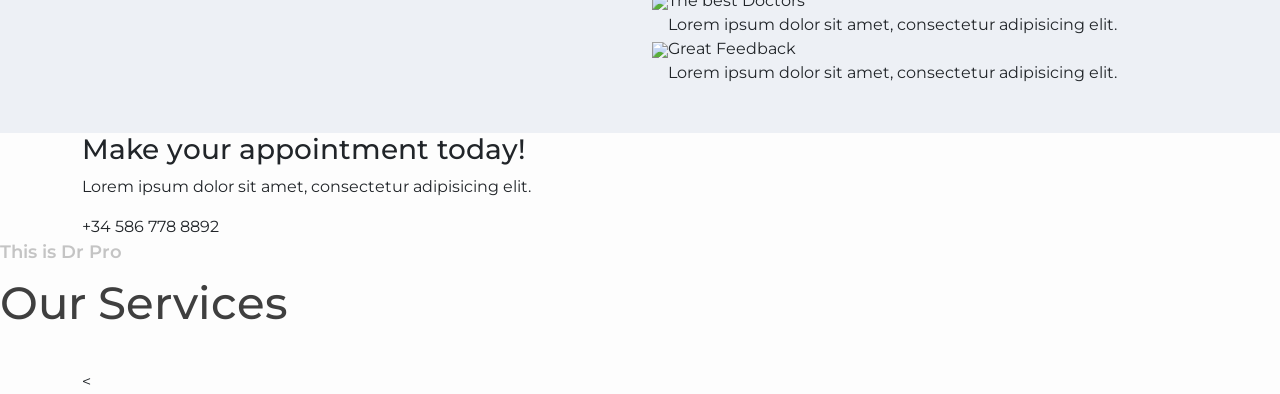
==== commit 48832a42: "about us" ====
--- a/index.html
+++ b/index.html
@@ -94,18 +94,21 @@
                         </div>
                         <div class="container bannertext">
                             <div class="row">
-                                <div class="col-12 col-md-6 p-4">
+                                <div class="col-12 col-md-6">
                                     <div class="textcolormain">#1 Plastic Surgery Clinic</div>
-                                    <h2 class="title">Love the new you</h2>
-                                    <div class="description">Lorem ipsum dolor sit amet, consectetur adipisicing elit. A aliquam
+                                    <h2 class="title">Love The new you</h2>
+                                    <div class="description">Lorem ipsum dolor sit amet, consectetur adipisicing elit. A
+                                        aliquam
                                         corporis distinctio facere in, quod unde. Ab dolor excepturi ipsa.</div>
                                     <div>
-                                        <button class="buttonstyle secondary mb-3">Read more</button>
-                                        <button class="buttonstyle appointment mb-3">Make an appointment</button>
+                                        <button class="buttonstyle secondary">Read more</button>
+                                        <button class="buttonstyle appointment">Make an appointment</button>
                                     </div>
                                 </div>
+
                                 <div class="col-6"></div>
                             </div>
+
                         </div>
                     </div>
                 </div>
@@ -182,7 +185,9 @@
                     <div class="light">This is Dr Pro</div>
                     <h2>Why choose us?</h2>
                     <div class="description">
-                        Lorem ipsum dolor sit amet, consectetur adipisicing elit. Architecto asperiores dolor enim inventore, ipsa iusto, laborum obcaecati optio placeat possimus reprehenderit suscipit temporibus ullam vel.
+                        Lorem ipsum dolor sit amet, consectetur adipisicing elit. Architecto asperiores dolor enim
+                        inventore, ipsa iusto, laborum obcaecati optio placeat possimus reprehenderit suscipit
+                        temporibus ullam vel.
                     </div>
                     <div class="points">
                         <div class="d-flex">
@@ -191,7 +196,8 @@
                             </div>
                             <div>
                                 <div class="points-title">Only Top Products</div>
-                                <div class="points-description">Lorem ipsum dolor sit amet, consectetur adipisicing elit.</div>
+                                <div class="points-description">Lorem ipsum dolor sit amet, consectetur adipisicing
+                                    elit.</div>
                             </div>
                         </div>
                         <div class="d-flex">
@@ -200,7 +206,8 @@
                             </div>
                             <div>
                                 <div class="points-title">The best Doctors</div>
-                                <div class="points-description">Lorem ipsum dolor sit amet, consectetur adipisicing elit.</div>
+                                <div class="points-description">Lorem ipsum dolor sit amet, consectetur adipisicing
+                                    elit.</div>
                             </div>
                         </div>
                         <div class="d-flex">
@@ -209,7 +216,8 @@
                             </div>
                             <div>
                                 <div class="points-title">Great Feedback</div>
-                                <div class="points-description">Lorem ipsum dolor sit amet, consectetur adipisicing elit.</div>
+                                <div class="points-description">Lorem ipsum dolor sit amet, consectetur adipisicing
+                                    elit.</div>
                             </div>
                         </div>
                     </div>
@@ -233,56 +241,10 @@
         <div class="light">This is Dr Pro</div>
         <h2>Our Services</h2>
         <div class="container">
-            <div class="row">
-                <div class="col-12 col-md-6 col-lg-4 p-3 text-center">
-                    <div class="image">
-                        <img src="https://preview.colorlib.com/theme/drpro/images/icon_1.svg">
-                    </div>
-                    <h3 class="title">Breast Augmentation</h3>
-                    <div class="description">Lorem ipsum dolor sit amet, consectetur adipisicing elit. Atque deserunt dolor dolore ipsum laboriosam nemo omnis quasi quis, sed vero?</div>
-                </div>
-                <div class="col-12 col-md-6 col-lg-4 p-3 text-center">
-                    <div class="image">
-                        <img src="https://preview.colorlib.com/theme/drpro/images/icon_1.svg">
-                    </div>
-                    <h3 class="title">Breast Augmentation</h3>
-                    <div class="description">Lorem ipsum dolor sit amet, consectetur adipisicing elit. Atque deserunt dolor dolore ipsum laboriosam nemo omnis quasi quis, sed vero?</div>
-                </div>
-                <div class="col-12 col-md-6 col-lg-4 p-3 text-center">
-                    <div class="image">
-                        <img src="https://preview.colorlib.com/theme/drpro/images/icon_1.svg">
-                    </div>
-                    <h3 class="title">Breast Augmentation</h3>
-                    <div class="description">Lorem ipsum dolor sit amet, consectetur adipisicing elit. Atque deserunt dolor dolore ipsum laboriosam nemo omnis quasi quis, sed vero?</div>
-                </div>
-                <div class="col-12 col-md-6 col-lg-4 p-3 text-center">
-                    <div class="image">
-                        <img src="https://preview.colorlib.com/theme/drpro/images/icon_1.svg">
-                    </div>
-                    <h3 class="title">Breast Augmentation</h3>
-                    <div class="description">Lorem ipsum dolor sit amet, consectetur adipisicing elit. Atque deserunt dolor dolore ipsum laboriosam nemo omnis quasi quis, sed vero?</div>
-                </div>
-                <div class="col-12 col-md-6 col-lg-4 p-3 text-center">
-                    <div class="image">
-                        <img src="https://preview.colorlib.com/theme/drpro/images/icon_1.svg">
-                    </div>
-                    <h3 class="title">Breast Augmentation</h3>
-                    <div class="description">Lorem ipsum dolor sit amet, consectetur adipisicing elit. Atque deserunt dolor dolore ipsum laboriosam nemo omnis quasi quis, sed vero?</div>
-                </div>
-                <div class="col-12 col-md-6 col-lg-4 p-3 text-center">
-                    <div class="image">
-                        <img src="https://preview.colorlib.com/theme/drpro/images/icon_1.svg">
-                    </div>
-                    <h3 class="title">Breast Augmentation</h3>
-                    <div class="description">Lorem ipsum dolor sit amet, consectetur adipisicing elit. Atque deserunt dolor dolore ipsum laboriosam nemo omnis quasi quis, sed vero?</div>
-                </div>
-            </div>
-        </div>
-    </div>
-
-    <div class="discount-section">
-
-    </div>
+            <
+        </div>
+    </div>
+
 
     <script>
 
--- a/css/style.css
+++ b/css/style.css
@@ -64,19 +64,21 @@
     line-height: 0.75;
     color: #616161;
 }
+
 .light {
     font-size: 18px;
     font-weight: 600;
     color: rgba(97, 97, 97, 0.37);
     margin-bottom: 10px;
 }
+
 h2 {
     font-size: 45px;
     color: rgb(63, 63, 63);
     margin-bottom: 40px;
 }
 
-/* --- navbar-section ----------------------------------------------------------------------------------------- */
+
 
 .navbar-section {
     height: 80px;
@@ -86,8 +88,8 @@
     width: 100%;
     padding: 0px 50px;
     position: fixed;
-    top:0;
-    left:0;
+    top: 0;
+    left: 0;
     z-index: 100;
 }
 
@@ -165,7 +167,6 @@
     transition: .1s;
 }
 
-/* --- sidenav-section ------------------------------------------------------------------------------------ */
 
 .sidenav-bg {
     width: 100%;
@@ -204,39 +205,43 @@
     margin: 0px 7px;
     transition: .1s;
 }
+
 .sidenav .icons i:hover {
     background-color: #3f3f3f;
     color: white;
     cursor: pointer;
     transition: .1s;
 }
-.sidenav .navigations a{
+
+.sidenav .navigations a {
     font-size: 25px;
     font-weight: 500;
     color: rgba(255, 255, 255, 0.72);
     transition: .1s;
     text-decoration: none;
 }
+
 .sidenav .navigations a:hover {
     cursor: pointer;
     color: #1f7a73;
     transition: .1s;
 }
+
 .sidenav .darken:hover {
     cursor: pointer;
     color: #1f7a73;
     transition: .1s;
 }
 
-/* --- banner-section ---------------------------------------------------------------------------------------- */
+
 
 .banner-section {
     height: 70vh;
     min-height: 550px;
     width: 100%;
     margin-bottom: 80px;
-
-}
+}
+
 .banner-section .bannertext {
     position: absolute;
     top: 0;
@@ -246,88 +251,65 @@
     display: flex;
     justify-content: center;
     align-items: center;
-
-}
+}
+
 .banner-section .image {
     height: 70vh;
     min-height: 550px;
     object-fit: cover;
     object-position: 60% 0%;
     width: 100%;
-    @media (max-width: 767px){
-        filter: brightness(0.6);
-    }
-}
+}
+
 .banner-section .title {
     font-size: 50px;
     color: #3f3f3f;
-    @media (max-width: 767px){
-        color: white;
-    }
-}
+}
+
 .bannertext .textcolormain {
     font-size: 25px;
     font-weight: 600;
-    @media (max-width: 767px){
-        color: #a9f4e8;
-    }
-}
-.banner-section .description{
+}
+
+.banner-section .description {
     font-size: 15px;
     color: #616161;
     margin-bottom: 50px;
-    @media (max-width: 767px){
-        color: white;
-    }
-}
-.banner-section .secondary{
-    @media (max-width: 360px){
-        width: 100%;
-    }
-}
+}
+
 .banner-section .appointment {
     color: #56cac1;
     background-color: transparent;
     border: 2px solid #56cac1;
     transition: .2s;
-    @media (max-width: 767px){
-        color: #a9f4e8;
-        border: 2px solid #a9f4e8;
-    }
-    @media (max-width: 360px){
-        height: 80px!important;
-        width: 100%;
-    }
-}
+}
+
 .banner-section .appointment:hover {
     color: white;
     background-color: #56cac1;
     border: 2px solid #56cac1;
     transition: .2s;
-    @media (max-width: 767px){
-        background-color: #a9f4e8;
-        border: 2px solid #a9f4e8;
-        color: #56cac1;
-    }
-
-}
-
-/* --- welcome-section -------------------------------------------------------------------------------- */
+}
+
+
 
 .welcome-section .custom-container {
     min-height: 500px;
     max-width: 1200px;
     margin: auto;
 }
+
 .welcome-section .introduction {
     padding-right: 60px;
 }
+
 .welcome-section .introduction .description {
     font-size: 15px;
     color: rgba(63, 63, 63, 0.83);
     line-height: 1.75;
     margin-bottom: 60px;
 }
+
 .welcome-section .content {
     display: block;
 
@@ -335,17 +317,20 @@
         display: flex;
     }
 }
+
 .welcome-section .introduction .colored {
     color: #56cac1;
     font-weight: 800;
     font-size: 30px;
 }
+
 .welcome-section .introduction .text {
     font-size: 19px;
     font-weight: 600;
     color: rgb(63, 63, 63);
     margin-bottom: 30px;
 }
+
 .welcome-section .appointment .title {
     background-color: #56cac1;
     color: white;
@@ -356,152 +341,152 @@
     font-size: 23px;
     text-align: center;
 }
+
 .welcome-section input {
     height: 50px;
     background-color: transparent;
     border: 2px solid rgba(170, 170, 170, 0.27);
     border-radius: 0;
 }
+
 .welcome-section input:hover {
     border: 2px solid #56cac1;
     transition: .2s;
 }
+
 .welcome-section input::placeholder {
     color: rgba(119, 119, 119, 0.72);
     font-size: 15px;
 
 }
+
 .welcome-section input:focus {
     background-color: transparent;
     outline: 0;
     box-shadow: unset;
     border: 2px solid #56cac1;
 }
+
 .welcome-section button {
     width: 100%;
-    @media (max-width: 360px){
-        height: 80px!important;
-    }
-}
-
-/* --- features-section ---------------------------------------------------------------------------------------------------------- */
-
-.features-section{
+}
+
+.section-subtitle {
+    font-size: 18px;
+    font-weight: 600;
+    color: rgba(97, 97, 97, 0.37);
+    margin-bottom: 10px;
+}
+
+.h2-aboutus {
+    font-size: 45px;
+    color: rgb(63, 63, 63);
+    margin-bottom: 40px;
+}
+
+.intro-aboutus {
+    font-family: 'Montserrat', sans-serif;
+    font-size: 14px;
+    line-height: 2.14;
+    font-weight: 500;
+    color: #828282;
+    -webkit-font-smoothing: antialiased;
+    -webkit-text-shadow: rgba(0, 0, 0, .01) 0 0 1px;
+    text-shadow: rgba(0, 0, 0, .01) 0 0 1px;
+}
+
+.features-section {
     background-color: #edf0f5;
 }
-.features-section .image-main{
-    height: 100%;
-    width: 100%;
-    object-fit: cover;
-    object-position: 50% 50%;
-}
-.features-section .order-1{
-    order: 1;
-}
-.features-section .order-2{
-    order: 2;
-}
-.features-section .description{
-    font-size: 15px;
-    color: rgba(63, 63, 63, 0.83);
-    line-height: 1.75;
-    margin-bottom: 60px;
-}
-.features-section .points .image{
-    position: relative;
-    height: 65px;
-    width: 65px;
-    min-height: 65px;
-    min-width: 65px;
-    margin-right: 20px;
-    background-color: #6ad9d0;
-    border-radius: 100%;
-}
-.features-section .points img{
+
+<<<<<<< HEAD .features-section .image-main {
+    width: inherit;
     position: absolute;
-    top: 50%;
-    left: 50%;
-    transform: translate(-50%, -50%);
-    height: 30px;
-    width: 30px;
-}
-.features-section .points-title{
-    font-size: 18px;
-    font-weight: 600;
-}
-.features-section .points-description{
-    font-size: 15px;
-    color: rgba(63, 63, 63, 0.83);
-    line-height: 1.75;
-}
-.features-section .points div{
-    margin-bottom: 10px;
-}
-
-/* --- appointment-section ------------------------------------------------------------------------- */
-
-.appointment-section{
-    background-color: #fb546c;
-    color: white;
-}
-.appointment-section .content{
-    display: flex;
-    align-items: center;
-    justify-content: space-between;
-    max-width: 1200px;
-    padding: 40px 60px;
-    @media (max-width: 1000px) {
-        display: block;
-    }
-}
-.appointment-section .title{
-    font-size: 35px;
-    font-weight: 600;
-}
-.appointment-section .telephonenumber{
-    font-size: 27px;
-    font-weight: 600;
-    text-align: center;
-    border-radius: 20px;
-    background-color: #ec475f;
-    padding: 15px;
-    max-width: 300px;
-}
-
-/* --- services-section ---------------------------------------------------------------------------------------- */
-
-.services-section{
-    padding-top: 60px;
-    text-align: center;
-}
-.services-section .image{
-    position: relative;
-    height: 65px;
-    width: 65px;
-    min-height: 65px;
-    min-width: 65px;
-    background-color: #6ad9d0;
-    border-radius: 100%;
-    display: flex;
-    justify-content: center;
-    align-items: center;
-    margin: auto;
-}
-.services-section img{
-    position: absolute;
-    top: 50%;
-    left: 50%;
-    transform: translate(-50%, -50%);
-    height: 30px;
-    width: 30px;
-}
-.services-section .title{
-    font-size: 20px;
-    font-weight: 600;
-    color: #404040;
-    margin: 20px 0px;
-}
-.services-section .description{
-    color: #7c7c7c;
-    font-size: 16px;
-}
+    bottom: 0;
+    left: 0;
+
+    =======.features-section .image-main {
+        height: 100%;
+        width: 100%;
+        object-fit: cover;
+        object-position: 50% 50%;
+        >>>>>>>7ceb368cf20c53819a39ed9638fec2146e802047
+    }
+
+    .features-section .order-1 {
+        order: 1;
+    }
+
+    .features-section .order-2 {
+        order: 2;
+    }
+
+    .features-section .description {
+        font-size: 15px;
+        color: rgba(63, 63, 63, 0.83);
+        line-height: 1.75;
+        margin-bottom: 60px;
+    }
+
+    .features-section .points .image {
+        position: relative;
+        height: 65px;
+        width: 65px;
+        min-height: 65px;
+        min-width: 65px;
+        margin-right: 20px;
+        background-color: #6ad9d0;
+        border-radius: 100%;
+    }
+
+    .features-section .points img {
+        position: absolute;
+        top: 50%;
+        left: 50%;
+        transform: translate(-50%, -50%);
+        height: 30px;
+        width: 30px;
+    }
+
+    .features-section .points-title {
+        font-size: 18px;
+        font-weight: 600;
+    }
+
+    .features-section .points-description {
+        font-size: 15px;
+        color: rgba(63, 63, 63, 0.83);
+        line-height: 1.75;
+    }
+
+    .appointment-section {
+        background-color: #fb546c;
+        color: white;
+    }
+
+    .appointment-section .content {
+        display: flex;
+        align-items: center;
+        justify-content: space-between;
+        max-width: 1200px;
+        padding: 40px 60px;
+
+        @media (max-width: 1000px) {
+            display: block;
+        }
+    }
+
+    .appointment-section .title {
+        font-size: 35px;
+        font-weight: 600;
+    }
+
+    .appointment-section .telephonenumber {
+        font-size: 27px;
+        font-weight: 600;
+        text-align: center;
+        border-radius: 20px;
+        background-color: #ec475f;
+        padding: 15px;
+        max-width: 300px;
+    }
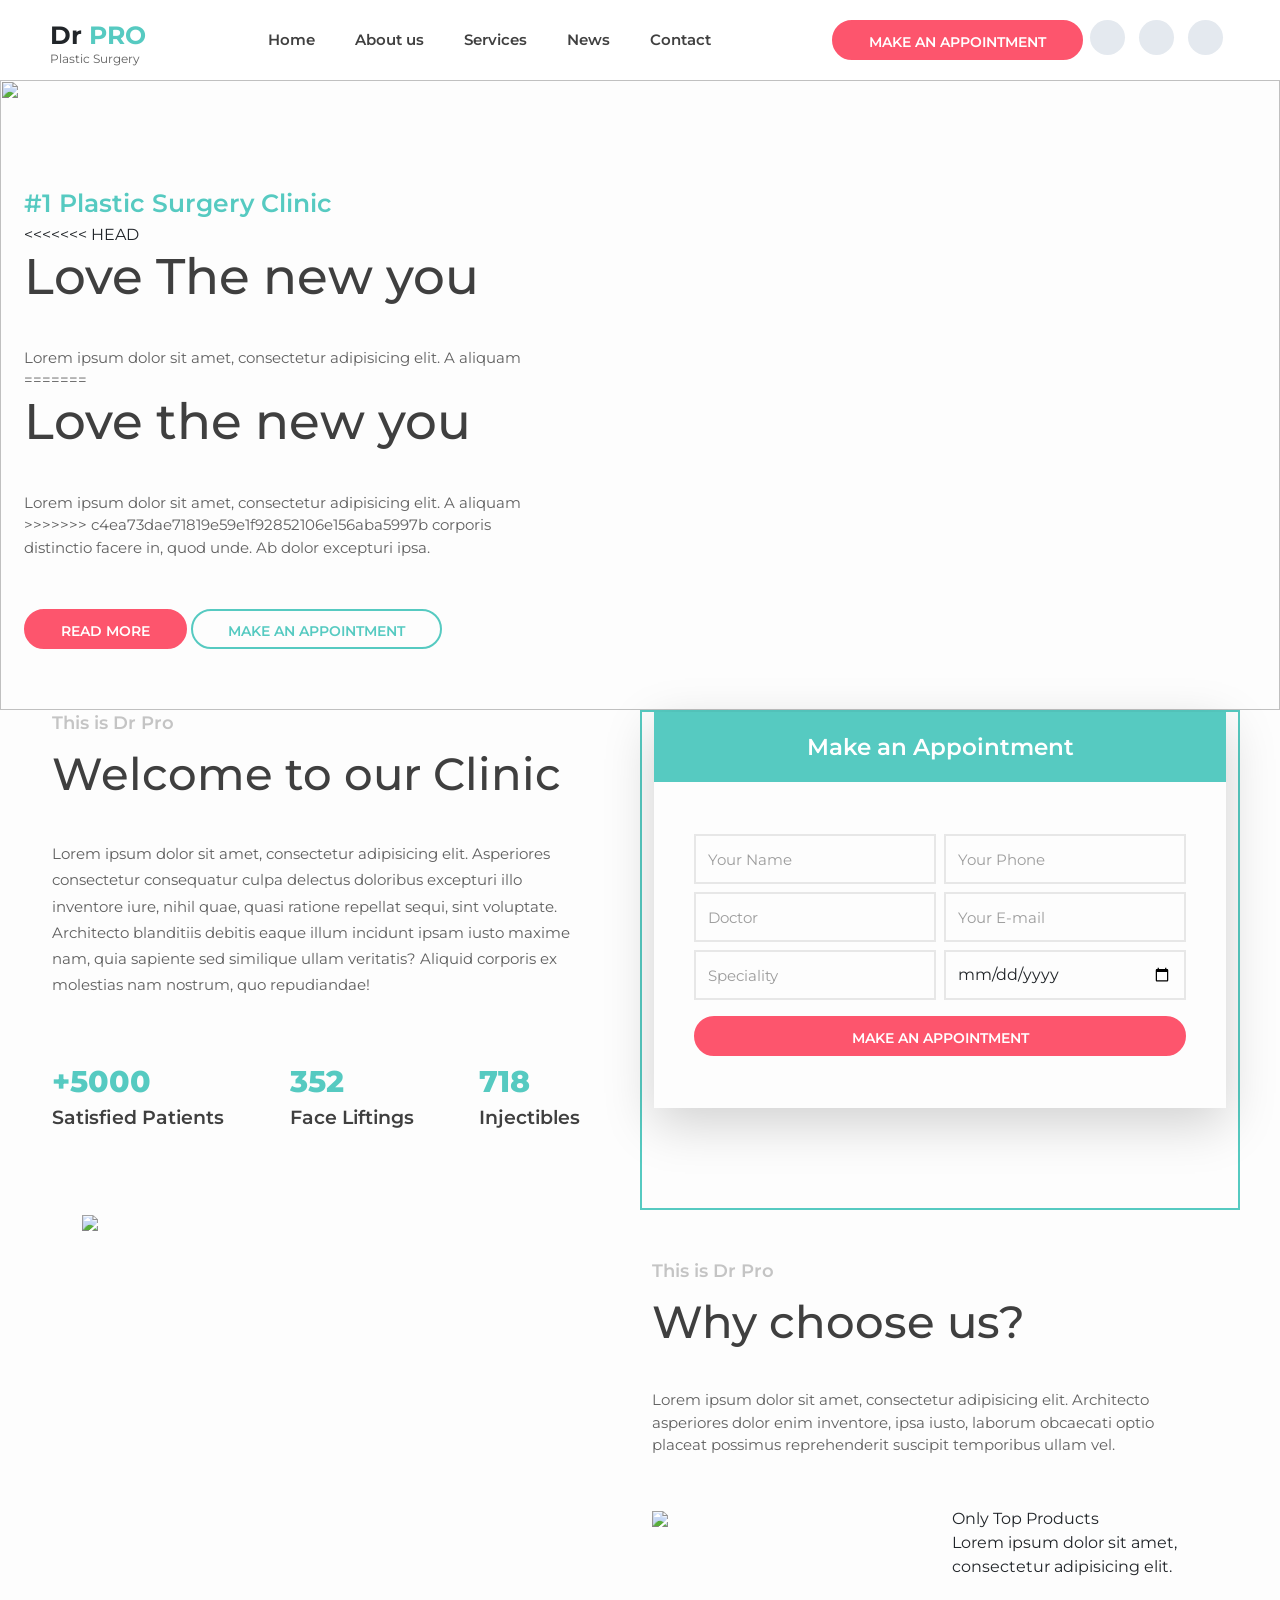
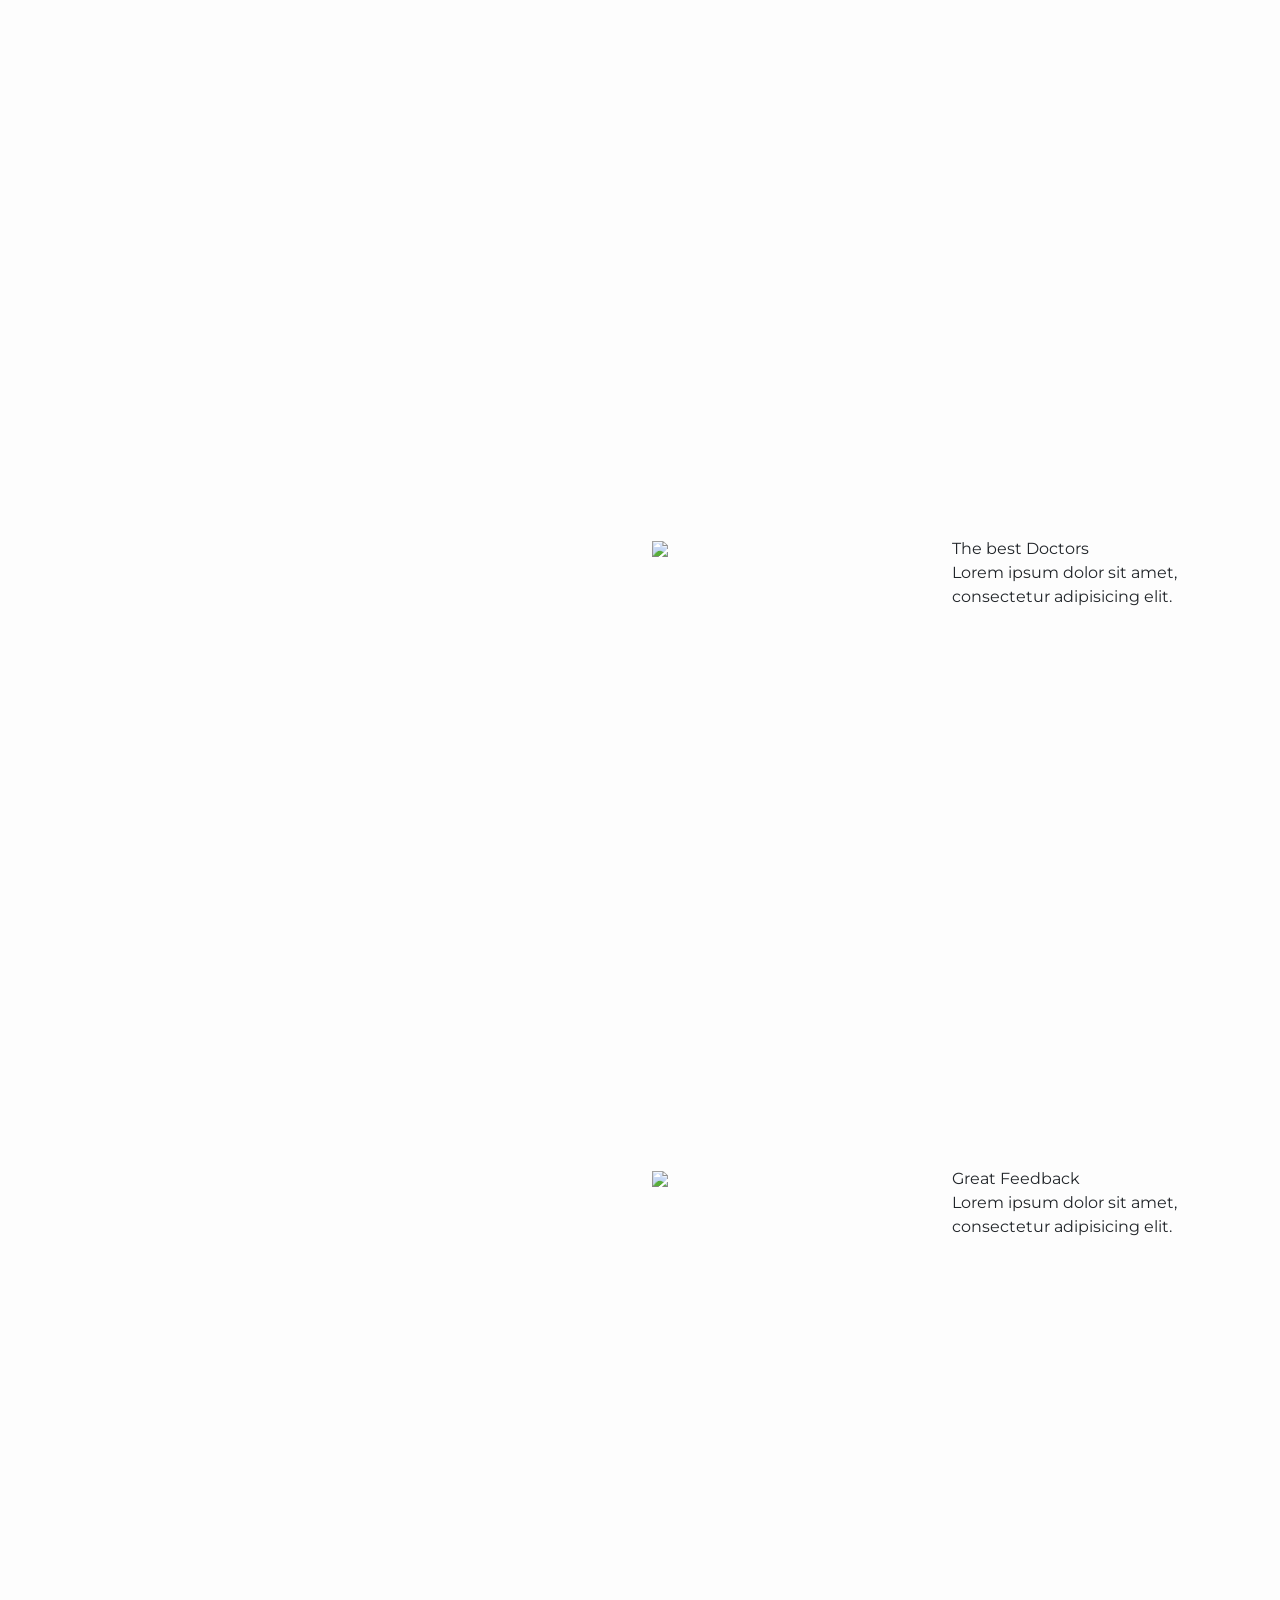
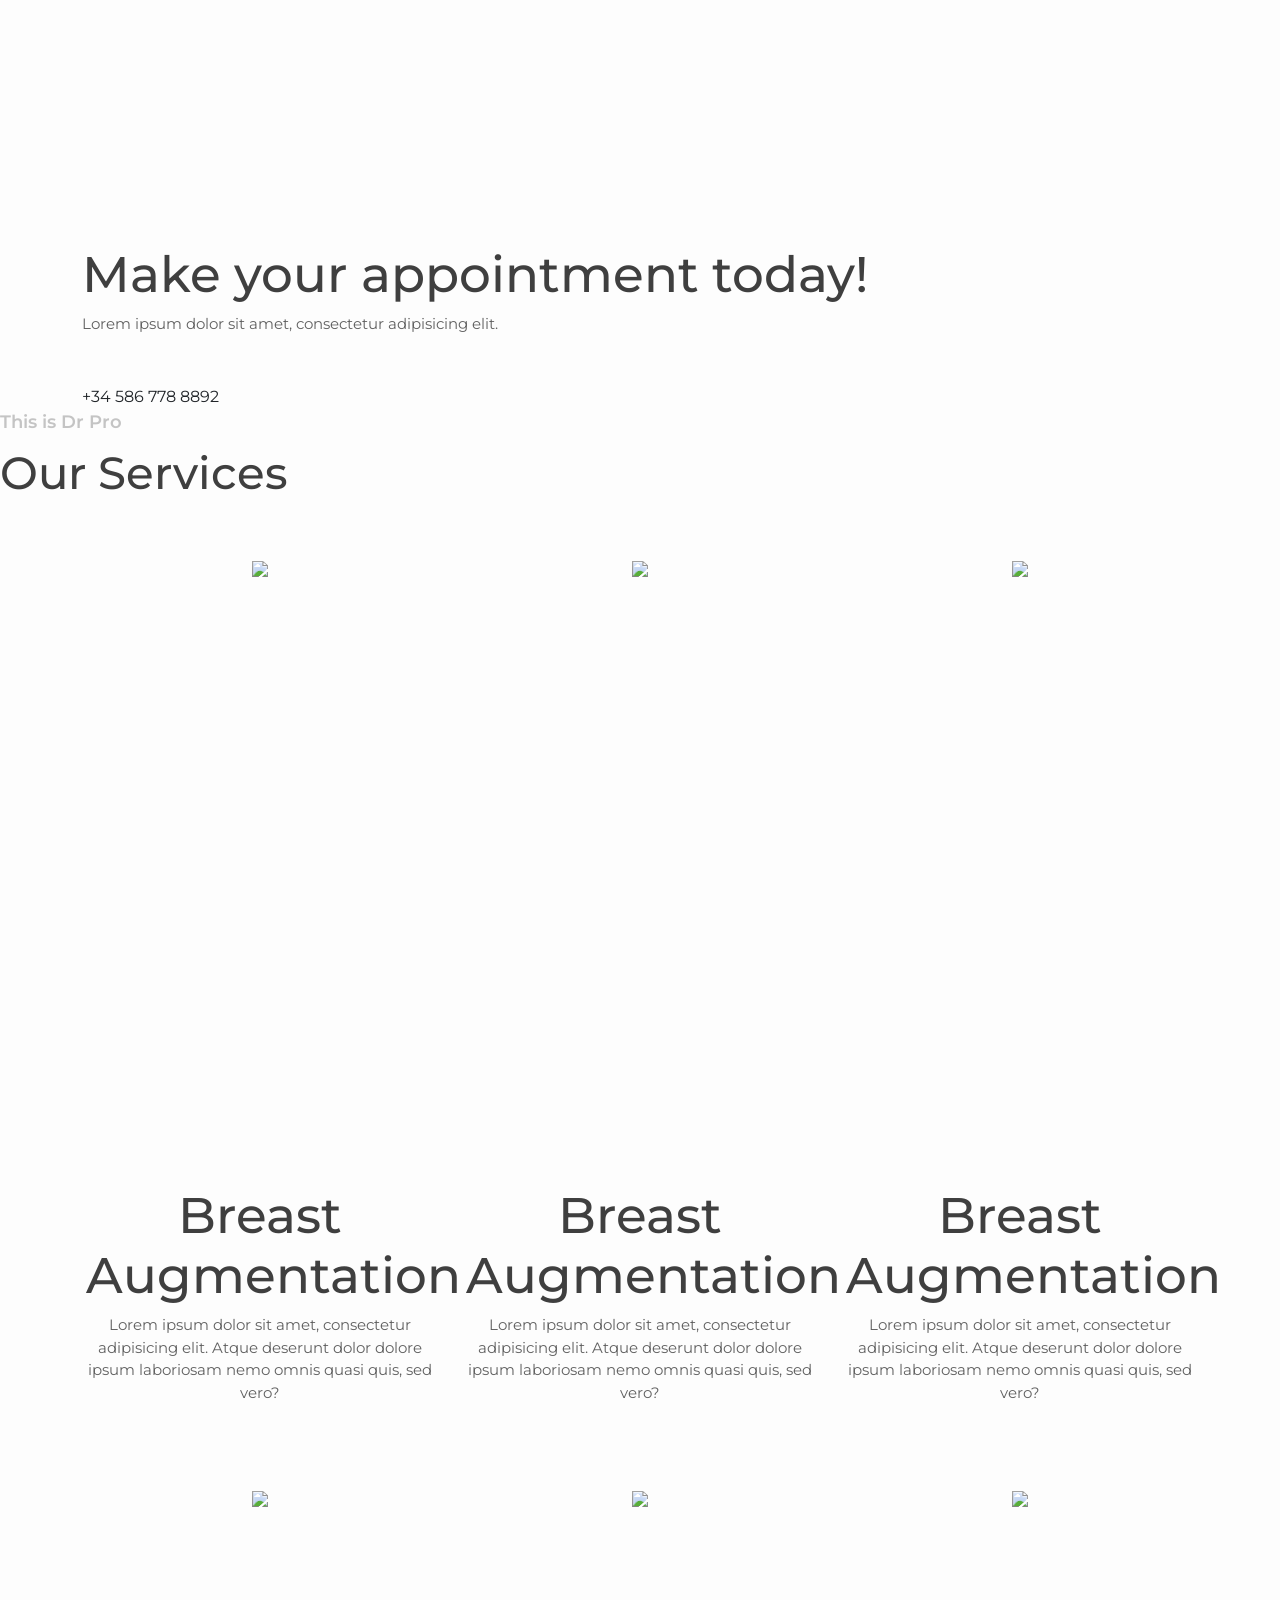
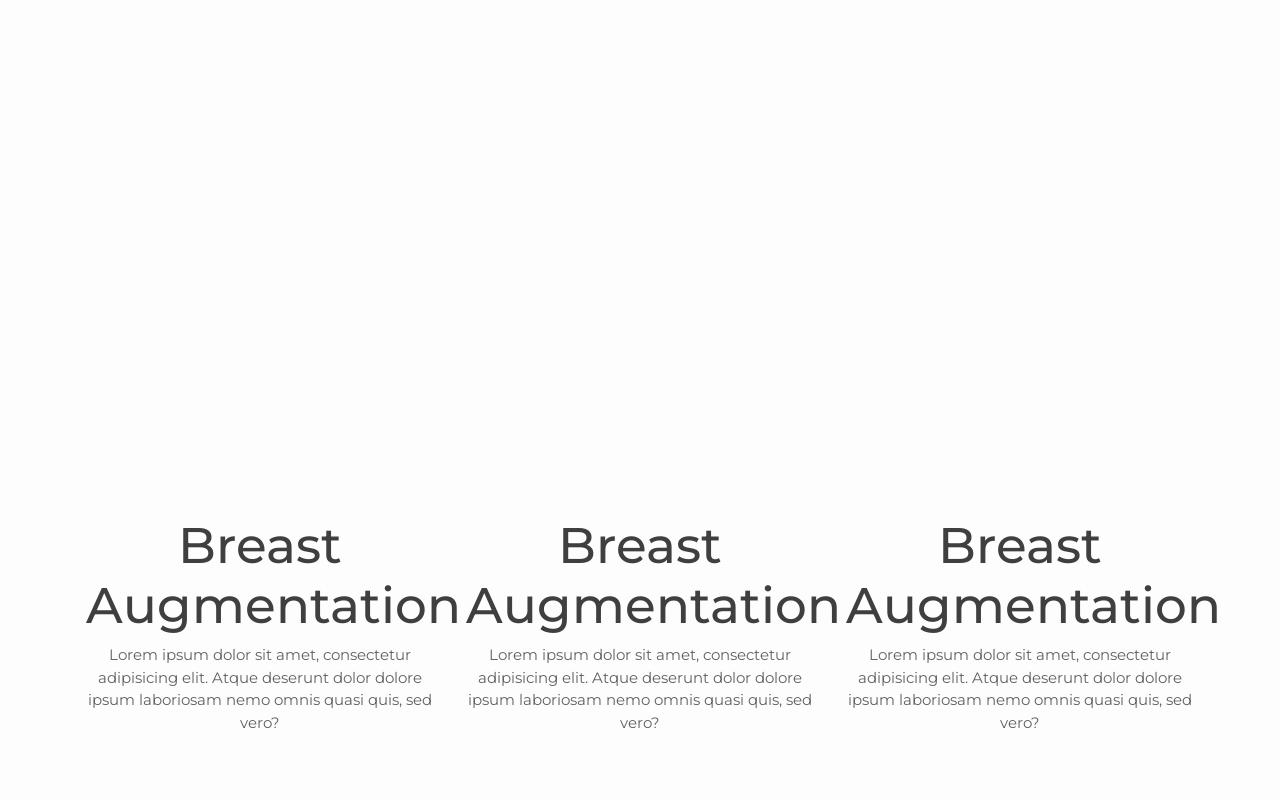
==== commit 407dc028: "20022026" ====
--- a/index.html
+++ b/index.html
@@ -94,21 +94,24 @@
                         </div>
                         <div class="container bannertext">
                             <div class="row">
-                                <div class="col-12 col-md-6">
+                                <div class="col-12 col-md-6 p-4">
                                     <div class="textcolormain">#1 Plastic Surgery Clinic</div>
+<<<<<<< HEAD
                                     <h2 class="title">Love The new you</h2>
                                     <div class="description">Lorem ipsum dolor sit amet, consectetur adipisicing elit. A
                                         aliquam
+=======
+                                    <h2 class="title">Love the new you</h2>
+                                    <div class="description">Lorem ipsum dolor sit amet, consectetur adipisicing elit. A aliquam
+>>>>>>> c4ea73dae71819e59e1f92852106e156aba5997b
                                         corporis distinctio facere in, quod unde. Ab dolor excepturi ipsa.</div>
                                     <div>
-                                        <button class="buttonstyle secondary">Read more</button>
-                                        <button class="buttonstyle appointment">Make an appointment</button>
+                                        <button class="buttonstyle secondary mb-3">Read more</button>
+                                        <button class="buttonstyle appointment mb-3">Make an appointment</button>
                                     </div>
                                 </div>
-
                                 <div class="col-6"></div>
                             </div>
-
                         </div>
                     </div>
                 </div>
@@ -241,10 +244,56 @@
         <div class="light">This is Dr Pro</div>
         <h2>Our Services</h2>
         <div class="container">
-            <
-        </div>
-    </div>
-
+            <div class="row">
+                <div class="col-12 col-md-6 col-lg-4 p-3 text-center">
+                    <div class="image">
+                        <img src="https://preview.colorlib.com/theme/drpro/images/icon_1.svg">
+                    </div>
+                    <h3 class="title">Breast Augmentation</h3>
+                    <div class="description">Lorem ipsum dolor sit amet, consectetur adipisicing elit. Atque deserunt dolor dolore ipsum laboriosam nemo omnis quasi quis, sed vero?</div>
+                </div>
+                <div class="col-12 col-md-6 col-lg-4 p-3 text-center">
+                    <div class="image">
+                        <img src="https://preview.colorlib.com/theme/drpro/images/icon_1.svg">
+                    </div>
+                    <h3 class="title">Breast Augmentation</h3>
+                    <div class="description">Lorem ipsum dolor sit amet, consectetur adipisicing elit. Atque deserunt dolor dolore ipsum laboriosam nemo omnis quasi quis, sed vero?</div>
+                </div>
+                <div class="col-12 col-md-6 col-lg-4 p-3 text-center">
+                    <div class="image">
+                        <img src="https://preview.colorlib.com/theme/drpro/images/icon_1.svg">
+                    </div>
+                    <h3 class="title">Breast Augmentation</h3>
+                    <div class="description">Lorem ipsum dolor sit amet, consectetur adipisicing elit. Atque deserunt dolor dolore ipsum laboriosam nemo omnis quasi quis, sed vero?</div>
+                </div>
+                <div class="col-12 col-md-6 col-lg-4 p-3 text-center">
+                    <div class="image">
+                        <img src="https://preview.colorlib.com/theme/drpro/images/icon_1.svg">
+                    </div>
+                    <h3 class="title">Breast Augmentation</h3>
+                    <div class="description">Lorem ipsum dolor sit amet, consectetur adipisicing elit. Atque deserunt dolor dolore ipsum laboriosam nemo omnis quasi quis, sed vero?</div>
+                </div>
+                <div class="col-12 col-md-6 col-lg-4 p-3 text-center">
+                    <div class="image">
+                        <img src="https://preview.colorlib.com/theme/drpro/images/icon_1.svg">
+                    </div>
+                    <h3 class="title">Breast Augmentation</h3>
+                    <div class="description">Lorem ipsum dolor sit amet, consectetur adipisicing elit. Atque deserunt dolor dolore ipsum laboriosam nemo omnis quasi quis, sed vero?</div>
+                </div>
+                <div class="col-12 col-md-6 col-lg-4 p-3 text-center">
+                    <div class="image">
+                        <img src="https://preview.colorlib.com/theme/drpro/images/icon_1.svg">
+                    </div>
+                    <h3 class="title">Breast Augmentation</h3>
+                    <div class="description">Lorem ipsum dolor sit amet, consectetur adipisicing elit. Atque deserunt dolor dolore ipsum laboriosam nemo omnis quasi quis, sed vero?</div>
+                </div>
+            </div>
+        </div>
+    </div>
+
+    <div class="discount-section">
+
+    </div>
 
     <script>
 
--- a/css/style.css
+++ b/css/style.css
@@ -78,7 +78,7 @@
     margin-bottom: 40px;
 }
 
-
+/* --- navbar-section ----------------------------------------------------------------------------------------- */
 
 .navbar-section {
     height: 80px;
@@ -167,6 +167,7 @@
     transition: .1s;
 }
 
+/* --- sidenav-section ------------------------------------------------------------------------------------ */
 
 .sidenav-bg {
     width: 100%;
@@ -233,13 +234,14 @@
     transition: .1s;
 }
 
-
+/* --- banner-section ---------------------------------------------------------------------------------------- */
 
 .banner-section {
     height: 70vh;
     min-height: 550px;
     width: 100%;
     margin-bottom: 80px;
+
 }
 
 .banner-section .bannertext {
@@ -251,6 +253,7 @@
     display: flex;
     justify-content: center;
     align-items: center;
+
 }
 
 .banner-section .image {
@@ -259,22 +262,39 @@
     object-fit: cover;
     object-position: 60% 0%;
     width: 100%;
+    @media (max-width: 767px){
+        filter: brightness(0.6);
+    }
 }
 
 .banner-section .title {
     font-size: 50px;
     color: #3f3f3f;
+    @media (max-width: 767px){
+        color: white;
+    }
 }
 
 .bannertext .textcolormain {
     font-size: 25px;
     font-weight: 600;
+    @media (max-width: 767px){
+        color: #a9f4e8;
+    }
 }
 
 .banner-section .description {
     font-size: 15px;
     color: #616161;
     margin-bottom: 50px;
+    @media (max-width: 767px){
+        color: white;
+    }
+}
+.banner-section .secondary{
+    @media (max-width: 360px){
+        width: 100%;
+    }
 }
 
 .banner-section .appointment {
@@ -282,6 +302,14 @@
     background-color: transparent;
     border: 2px solid #56cac1;
     transition: .2s;
+    @media (max-width: 767px){
+        color: #a9f4e8;
+        border: 2px solid #a9f4e8;
+    }
+    @media (max-width: 360px){
+        height: 80px!important;
+        width: 100%;
+    }
 }
 
 .banner-section .appointment:hover {
@@ -289,9 +317,15 @@
     background-color: #56cac1;
     border: 2px solid #56cac1;
     transition: .2s;
-}
-
-
+    @media (max-width: 767px){
+        background-color: #a9f4e8;
+        border: 2px solid #a9f4e8;
+        color: #56cac1;
+    }
+
+}
+
+/* --- welcome-section -------------------------------------------------------------------------------- */
 
 .welcome-section .custom-container {
     min-height: 500px;
@@ -369,14 +403,67 @@
 
 .welcome-section button {
     width: 100%;
-}
-
+    @media (max-width: 360px){
+        height: 80px!important;
+    }
+}
+
+<<<<<<< HEAD
 .section-subtitle {
+=======
+/* --- features-section ---------------------------------------------------------------------------------------------------------- */
+
+.features-section{
+    background-color: #edf0f5;
+}
+.features-section .image-main{
+    height: 100%;
+    width: 100%;
+    object-fit: cover;
+    object-position: 50% 50%;
+}
+.features-section .order-1{
+    order: 1;
+}
+.features-section .order-2{
+    order: 2;
+}
+.features-section .description{
+    font-size: 15px;
+    color: rgba(63, 63, 63, 0.83);
+    line-height: 1.75;
+    margin-bottom: 60px;
+}
+.features-section .points .image{
+    position: relative;
+    height: 65px;
+    width: 65px;
+    min-height: 65px;
+    min-width: 65px;
+    margin-right: 20px;
+    background-color: #6ad9d0;
+    border-radius: 100%;
+}
+.features-section .points img{
+    position: absolute;
+    top: 50%;
+    left: 50%;
+    transform: translate(-50%, -50%);
+    height: 30px;
+    width: 30px;
+}
+.features-section .points-title{
+>>>>>>> c4ea73dae71819e59e1f92852106e156aba5997b
     font-size: 18px;
     font-weight: 600;
     color: rgba(97, 97, 97, 0.37);
     margin-bottom: 10px;
 }
+.features-section .points div{
+    margin-bottom: 10px;
+}
+
+/* --- appointment-section ------------------------------------------------------------------------- */
 
 .h2-aboutus {
     font-size: 45px;
@@ -412,6 +499,7 @@
         object-position: 50% 50%;
         >>>>>>>7ceb368cf20c53819a39ed9638fec2146e802047
     }
+<<<<<<< HEAD
 
     .features-section .order-1 {
         order: 1;
@@ -489,4 +577,58 @@
         background-color: #ec475f;
         padding: 15px;
         max-width: 300px;
-    }+    }
+=======
+}
+.appointment-section .title{
+    font-size: 35px;
+    font-weight: 600;
+}
+.appointment-section .telephonenumber{
+    font-size: 27px;
+    font-weight: 600;
+    text-align: center;
+    border-radius: 20px;
+    background-color: #ec475f;
+    padding: 15px;
+    max-width: 300px;
+}
+
+/* --- services-section ---------------------------------------------------------------------------------------- */
+
+.services-section{
+    padding-top: 60px;
+    text-align: center;
+}
+.services-section .image{
+    position: relative;
+    height: 65px;
+    width: 65px;
+    min-height: 65px;
+    min-width: 65px;
+    background-color: #6ad9d0;
+    border-radius: 100%;
+    display: flex;
+    justify-content: center;
+    align-items: center;
+    margin: auto;
+}
+.services-section img{
+    position: absolute;
+    top: 50%;
+    left: 50%;
+    transform: translate(-50%, -50%);
+    height: 30px;
+    width: 30px;
+}
+.services-section .title{
+    font-size: 20px;
+    font-weight: 600;
+    color: #404040;
+    margin: 20px 0px;
+}
+.services-section .description{
+    color: #7c7c7c;
+    font-size: 16px;
+}
+>>>>>>> c4ea73dae71819e59e1f92852106e156aba5997b
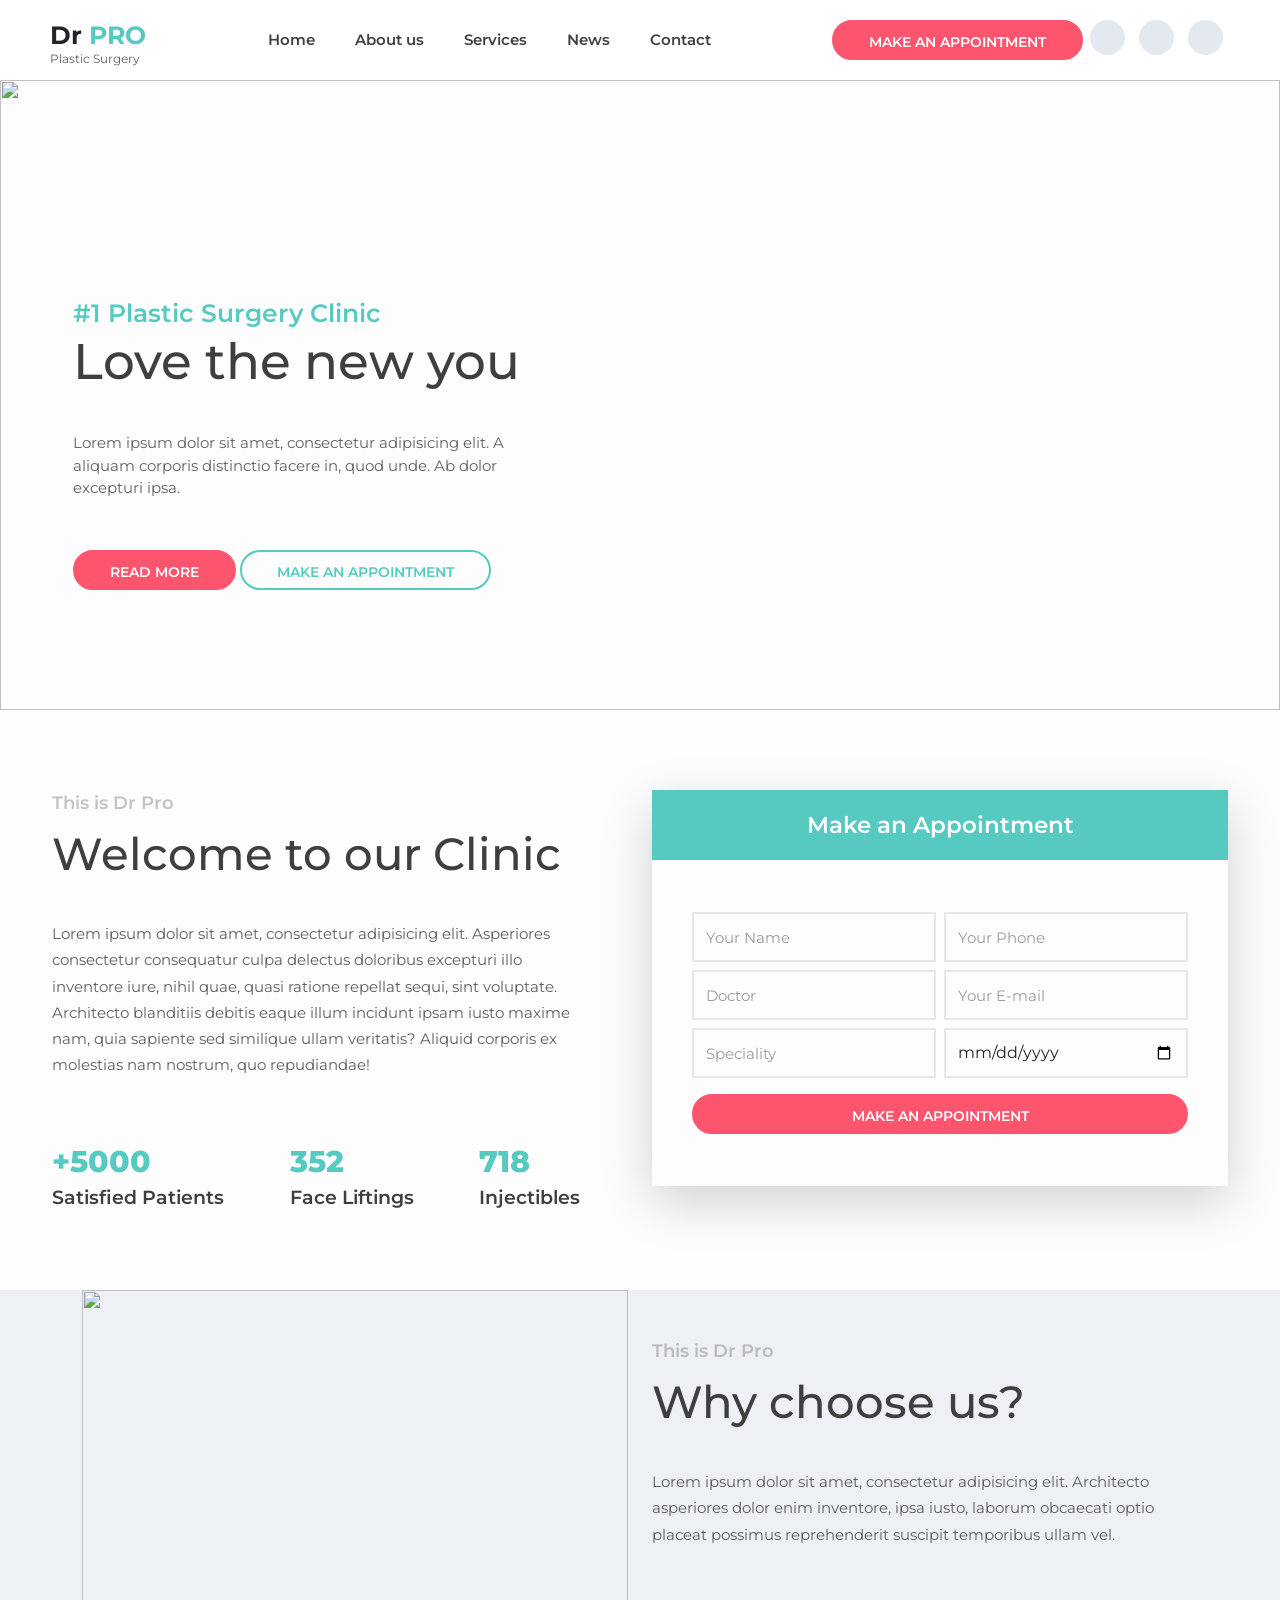
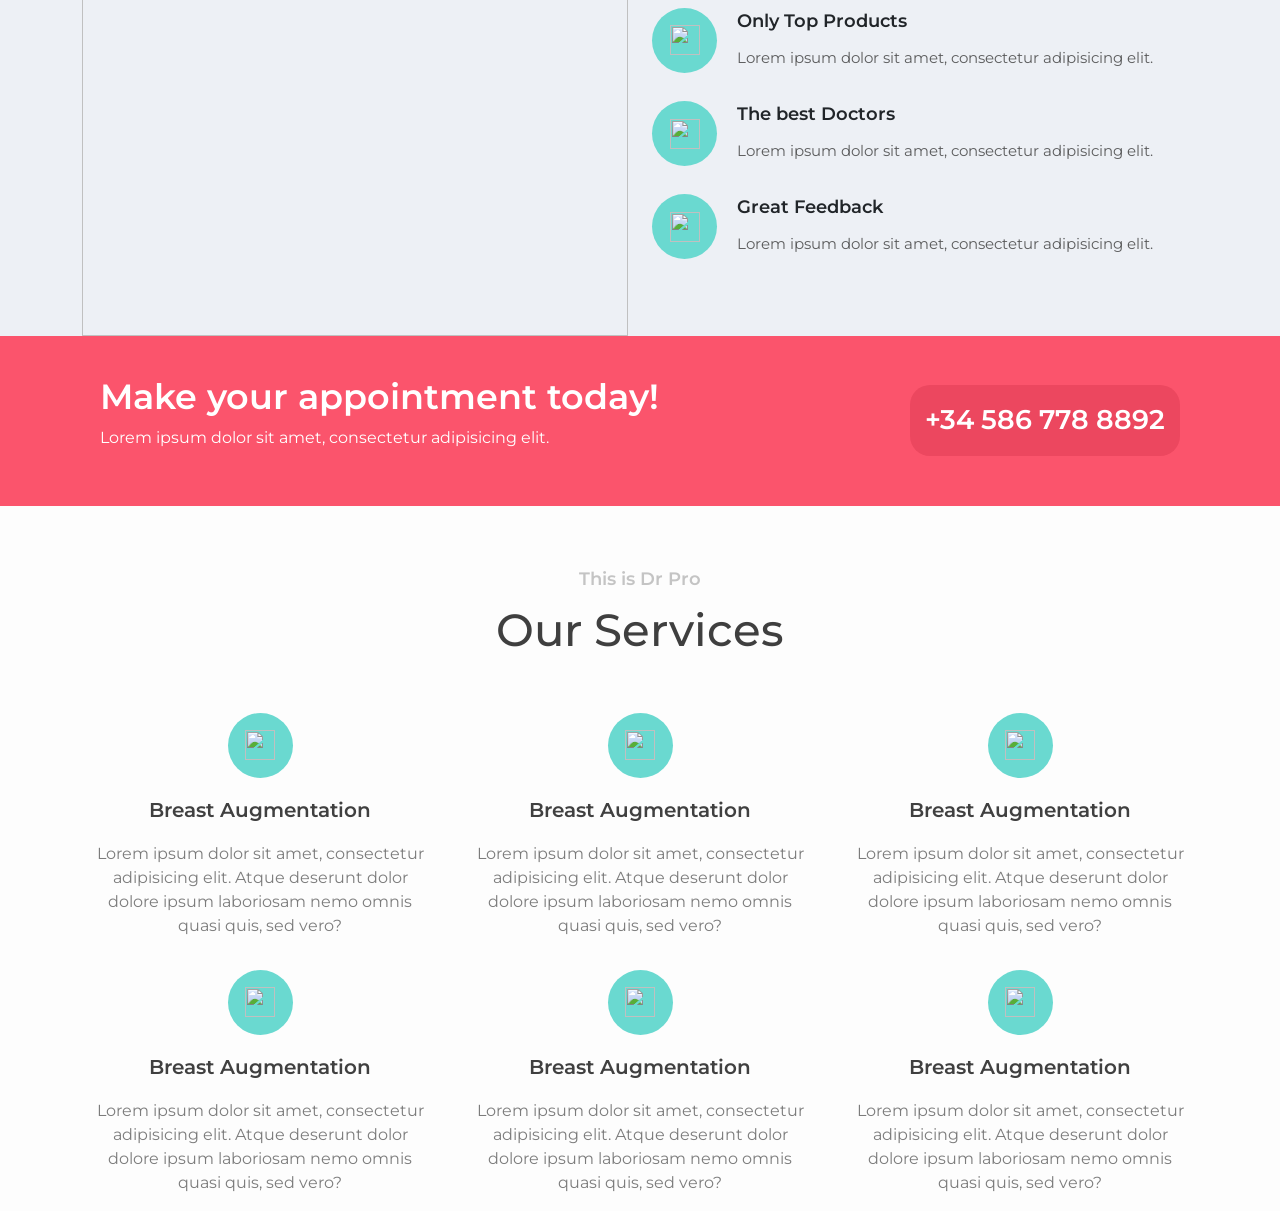
==== commit 4c79852b: "css separation" ====
--- a/index.html
+++ b/index.html
@@ -10,327 +10,317 @@
     <link rel="preconnect" href="https://fonts.googleapis.com">
     <link rel="preconnect" href="https://fonts.gstatic.com" crossorigin>
     <link href="https://fonts.googleapis.com/css2?family=Montserrat:ital,wght@0,100..900;1,100..900&display=swap"
-        rel="stylesheet">
+          rel="stylesheet">
     <link rel="stylesheet" href="https://cdnjs.cloudflare.com/ajax/libs/font-awesome/7.0.1/css/all.min.css"
-        integrity="sha512-2SwdPD6INVrV/lHTZbO2nodKhrnDdJK9/kg2XD1r9uGqPo1cUbujc+IYdlYdEErWNu69gVcYgdxlmVmzTWnetw=="
-        crossorigin="anonymous" referrerpolicy="no-referrer" />
+          integrity="sha512-2SwdPD6INVrV/lHTZbO2nodKhrnDdJK9/kg2XD1r9uGqPo1cUbujc+IYdlYdEErWNu69gVcYgdxlmVmzTWnetw=="
+          crossorigin="anonymous" referrerpolicy="no-referrer" />
     <meta name="viewport" content="width=device-width, initial-scale=1.0">
     <link rel="stylesheet" href="css/style.css">
+    <link rel="stylesheet" href="css/main.css">
     <!-- Swiper CSS -->
     <link rel="stylesheet" href="https://cdnjs.cloudflare.com/ajax/libs/Swiper/11.0.5/swiper-bundle.css"
-        integrity="sha512-pmAAV1X4Nh5jA9m+jcvwJXFQvCBi3T17aZ1KWkqXr7g/O2YMvO8rfaa5ETWDuBvRq6fbDjlw4jHL44jNTScaKg=="
-        crossorigin="anonymous" referrerpolicy="no-referrer" />
+          integrity="sha512-pmAAV1X4Nh5jA9m+jcvwJXFQvCBi3T17aZ1KWkqXr7g/O2YMvO8rfaa5ETWDuBvRq6fbDjlw4jHL44jNTScaKg=="
+          crossorigin="anonymous" referrerpolicy="no-referrer" />
 
     <!-- Swiper JS -->
     <script src="https://cdnjs.cloudflare.com/ajax/libs/Swiper/11.0.5/swiper-bundle.js"
-        integrity="sha512-hRhHH3+D9xVKPpodEiYzHWIG8CWbCjp7LCdZ00K3/6xsdC3iT0OlPJLIwxSMEl07gya1Ae8iAqXjMMLpzqqh0w=="
-        crossorigin="anonymous" referrerpolicy="no-referrer"></script>
+            integrity="sha512-hRhHH3+D9xVKPpodEiYzHWIG8CWbCjp7LCdZ00K3/6xsdC3iT0OlPJLIwxSMEl07gya1Ae8iAqXjMMLpzqqh0w=="
+            crossorigin="anonymous" referrerpolicy="no-referrer"></script>
     <script src="https://code.jquery.com/jquery-4.0.0.js"
-        integrity="sha256-9fsHeVnKBvqh3FB2HYu7g2xseAZ5MlN6Kz/qnkASV8U=" crossorigin="anonymous"></script>
+            integrity="sha256-9fsHeVnKBvqh3FB2HYu7g2xseAZ5MlN6Kz/qnkASV8U=" crossorigin="anonymous"></script>
 
 
 </head>
 
 <body>
 
-    <div class="navbar-section d-flex justify-content-between">
-        <div class="logo">Dr
-            <span class="textcolormain">PRO</span>
-            <div class="subtext">Plastic Surgery</div>
-        </div>
-        <div class="ms-5 me-5 navigations">
+<div class="navbar-section d-flex justify-content-between">
+    <div class="logo">Dr
+        <span class="textcolormain">PRO</span>
+        <div class="subtext">Plastic Surgery</div>
+    </div>
+    <div class="ms-5 me-5 navigations">
+        <div><a href="index.html">Home</a></div>
+        <div><a href="Aboutus.html">About us</a></div>
+        <div><a href="">Services</a></div>
+        <div><a href="">News</a></div>
+        <div><a href="">Contact</a></div>
+    </div>
+
+    <div class="d-flex">
+        <div class="openinghours">Mo - Sat: 8:00am - 9:00pm</div>
+        <button class="buttonstyle main telephonenumber me-3">+34 586 778 8892</button>
+        <button class="buttonstyle secondary">Make an appointment</button>
+        <div class="icons">
+            <i class="fa-brands fa-instagram"></i>
+            <i class="fa-brands fa-facebook-f"></i>
+            <i class="fa-brands fa-twitter"></i>
+        </div>
+    </div>
+    <div class="d-block d-lg-none">
+        <i class="fa fa-bars" onclick="openSidenav();"></i>
+    </div>
+</div>
+
+<div class="sidenav-bg" onclick="closeSidenav()"></div>
+
+<div class="sidenav d-flex justify-content-between flex-column">
+    <div>
+        <i class="darken fa fa-times" onclick="closeSidenav()"></i>
+        <div class="navigations mb-5 mt-5">
             <div><a href="index.html">Home</a></div>
             <div><a href="Aboutus.html">About us</a></div>
             <div><a href="">Services</a></div>
             <div><a href="">News</a></div>
             <div><a href="">Contact</a></div>
         </div>
-
-        <div class="d-flex">
-            <div class="openinghours">Mo - Sat: 8:00am - 9:00pm</div>
-            <button class="buttonstyle main telephonenumber me-3">+34 586 778 8892</button>
-            <button class="buttonstyle secondary">Make an appointment</button>
-            <div class="icons">
-                <i class="fa-brands fa-instagram"></i>
-                <i class="fa-brands fa-facebook-f"></i>
-                <i class="fa-brands fa-twitter"></i>
-            </div>
-        </div>
-        <div class="d-block d-lg-none">
-            <i class="fa fa-bars" onclick="openSidenav();"></i>
-        </div>
-    </div>
-
-    <div class="sidenav-bg" onclick="closeSidenav()"></div>
-
-    <div class="sidenav d-flex justify-content-between flex-column">
+        <div>Mo - Sat: 8:00am - 9:00pm</div>
+        <div>+34 586 778 8892</div>
+        <div class="darken">Make an appointment</div>
+    </div>
+    <div class="icons">
+        <i class="fa-brands fa-instagram"></i>
+        <i class="fa-brands fa-facebook-f"></i>
+        <i class="fa-brands fa-twitter"></i>
+    </div>
+</div>
+
+<div class="banner-section">
+    <div class="swiper">
+        <div class="swiper-wrapper">
+            <div class="swiper-slide">
+                <div class="content">
+                    <div>
+                        <img class="image" src="https://preview.colorlib.com/theme/drpro/images/home_slider.jpg">
+                    </div>
+                    <div class="container bannertext">
+                        <div class="row">
+                            <div class="col-12 col-md-6 p-4">
+                                <div class="textcolormain">#1 Plastic Surgery Clinic</div>
+                                <h2 class="title">Love the new you</h2>
+                                <div class="description">Lorem ipsum dolor sit amet, consectetur adipisicing elit. A aliquam
+                                    corporis distinctio facere in, quod unde. Ab dolor excepturi ipsa.</div>
+                                <div>
+                                    <button class="buttonstyle secondary mb-3">Read more</button>
+                                    <button class="buttonstyle appointment mb-3">Make an appointment</button>
+                                </div>
+                            </div>
+                            <div class="col-6"></div>
+                        </div>
+                    </div>
+                </div>
+            </div>
+        </div>
+    </div>
+</div>
+
+<div class="welcome-section">
+    <div class="custom-container container-fluid">
+        <div class="row">
+            <div class="introduction col-12 col-lg-6">
+                <div class="light">This is Dr Pro</div>
+                <h2>Welcome to our Clinic</h2>
+                <div class="description">Lorem ipsum dolor sit amet, consectetur adipisicing elit. Asperiores
+                    consectetur consequatur culpa delectus doloribus excepturi illo inventore iure, nihil quae,
+                    quasi ratione repellat sequi, sint voluptate. Architecto blanditiis debitis eaque illum incidunt
+                    ipsam iusto maxime nam, quia sapiente sed similique ullam veritatis? Aliquid corporis ex
+                    molestias nam nostrum, quo repudiandae!</div>
+                <div class=" content justify-content-between mb-5">
+                    <div>
+                        <div class="colored">+5000</div>
+                        <div class="text">Satisfied Patients</div>
+                    </div>
+                    <div>
+                        <div class="colored">352</div>
+                        <div class="text">Face Liftings</div>
+                    </div>
+                    <div>
+                        <div class="colored">718</div>
+                        <div class="text">Injectibles</div>
+                    </div>
+                </div>
+            </div>
+            <div class="col-12 col-lg-6 appointment ">
+                <div class="shadow-lg">
+                    <div class="title">Make an Appointment</div>
+                    <div class="row p-4 p-md-5">
+                        <div class="col-md-6 p-1">
+                            <input class="form-control" type="text" placeholder="Your Name">
+                        </div>
+                        <div class="col-md-6 p-1">
+                            <input class="form-control" type="tel" placeholder="Your Phone">
+                        </div>
+                        <div class="col-md-6 p-1">
+                            <input class="form-control" type="text" placeholder="Doctor">
+                        </div>
+                        <div class="col-md-6 p-1">
+                            <input class="form-control" type="email" placeholder="Your E-mail">
+                        </div>
+                        <div class="col-md-6 p-1">
+                            <input class="form-control" type="text" placeholder="Speciality">
+                        </div>
+                        <div class="col-md-6 p-1">
+                            <input class="form-control" type="date" placeholder="Date">
+                        </div>
+
+                        <div class="col-12 p-1 mt-2">
+                            <button class="buttonstyle secondary">Make an appointment</button>
+                        </div>
+                    </div>
+                </div>
+            </div>
+        </div>
+    </div>
+</div>
+
+<div class="features-section">
+    <div class="container">
+        <div class="row">
+            <div class="col-lg-6 order-lg-1 order-2 position-relative">
+                <img class="image-main" src="https://preview.colorlib.com/theme/drpro/images/why_1.jpg">
+            </div>
+            <div class="col-lg-6 order-lg-2 order-1 pt-5 pb-5">
+                <div class="light">This is Dr Pro</div>
+                <h2>Why choose us?</h2>
+                <div class="description">
+                    Lorem ipsum dolor sit amet, consectetur adipisicing elit. Architecto asperiores dolor enim inventore, ipsa iusto, laborum obcaecati optio placeat possimus reprehenderit suscipit temporibus ullam vel.
+                </div>
+                <div class="points">
+                    <div class="d-flex">
+                        <div class="image">
+                            <img src="https://preview.colorlib.com/theme/drpro/images/icon_1.svg">
+                        </div>
+                        <div>
+                            <div class="points-title">Only Top Products</div>
+                            <div class="points-description">Lorem ipsum dolor sit amet, consectetur adipisicing elit.</div>
+                        </div>
+                    </div>
+                    <div class="d-flex">
+                        <div class="image">
+                            <img src="https://preview.colorlib.com/theme/drpro/images/icon_2.svg">
+                        </div>
+                        <div>
+                            <div class="points-title">The best Doctors</div>
+                            <div class="points-description">Lorem ipsum dolor sit amet, consectetur adipisicing elit.</div>
+                        </div>
+                    </div>
+                    <div class="d-flex">
+                        <div class="image">
+                            <img src="https://preview.colorlib.com/theme/drpro/images/icon_3.svg">
+                        </div>
+                        <div>
+                            <div class="points-title">Great Feedback</div>
+                            <div class="points-description">Lorem ipsum dolor sit amet, consectetur adipisicing elit.</div>
+                        </div>
+                    </div>
+                </div>
+            </div>
+        </div>
+    </div>
+</div>
+
+<div class="appointment-section">
+    <div class="content container">
         <div>
-            <i class="darken fa fa-times" onclick="closeSidenav()"></i>
-            <div class="navigations mb-5 mt-5">
-                <div><a href="index.html">Home</a></div>
-                <div><a href="Aboutus.html">About us</a></div>
-                <div><a href="">Services</a></div>
-                <div><a href="">News</a></div>
-                <div><a href="">Contact</a></div>
-            </div>
-            <div>Mo - Sat: 8:00am - 9:00pm</div>
-            <div>+34 586 778 8892</div>
-            <div class="darken">Make an appointment</div>
-        </div>
-        <div class="icons">
-            <i class="fa-brands fa-instagram"></i>
-            <i class="fa-brands fa-facebook-f"></i>
-            <i class="fa-brands fa-twitter"></i>
-        </div>
-    </div>
-
-    <div class="banner-section">
-        <div class="swiper">
-            <div class="swiper-wrapper">
-                <div class="swiper-slide">
-                    <div class="content">
-                        <div>
-                            <img class="image" src="https://preview.colorlib.com/theme/drpro/images/home_slider.jpg">
-                        </div>
-                        <div class="container bannertext">
-                            <div class="row">
-                                <div class="col-12 col-md-6 p-4">
-                                    <div class="textcolormain">#1 Plastic Surgery Clinic</div>
-<<<<<<< HEAD
-                                    <h2 class="title">Love The new you</h2>
-                                    <div class="description">Lorem ipsum dolor sit amet, consectetur adipisicing elit. A
-                                        aliquam
-=======
-                                    <h2 class="title">Love the new you</h2>
-                                    <div class="description">Lorem ipsum dolor sit amet, consectetur adipisicing elit. A aliquam
->>>>>>> c4ea73dae71819e59e1f92852106e156aba5997b
-                                        corporis distinctio facere in, quod unde. Ab dolor excepturi ipsa.</div>
-                                    <div>
-                                        <button class="buttonstyle secondary mb-3">Read more</button>
-                                        <button class="buttonstyle appointment mb-3">Make an appointment</button>
-                                    </div>
-                                </div>
-                                <div class="col-6"></div>
-                            </div>
-                        </div>
-                    </div>
-                </div>
-            </div>
-        </div>
-    </div>
-
-    <div class="welcome-section">
-        <div class="custom-container container-fluid">
-            <div class="row">
-                <div class="introduction col-12 col-lg-6">
-                    <div class="light">This is Dr Pro</div>
-                    <h2>Welcome to our Clinic</h2>
-                    <div class="description">Lorem ipsum dolor sit amet, consectetur adipisicing elit. Asperiores
-                        consectetur consequatur culpa delectus doloribus excepturi illo inventore iure, nihil quae,
-                        quasi ratione repellat sequi, sint voluptate. Architecto blanditiis debitis eaque illum incidunt
-                        ipsam iusto maxime nam, quia sapiente sed similique ullam veritatis? Aliquid corporis ex
-                        molestias nam nostrum, quo repudiandae!</div>
-                    <div class=" content justify-content-between mb-5">
-                        <div>
-                            <div class="colored">+5000</div>
-                            <div class="text">Satisfied Patients</div>
-                        </div>
-                        <div>
-                            <div class="colored">352</div>
-                            <div class="text">Face Liftings</div>
-                        </div>
-                        <div>
-                            <div class="colored">718</div>
-                            <div class="text">Injectibles</div>
-                        </div>
-                    </div>
-                </div>
-                <div class="col-12 col-lg-6 appointment ">
-                    <div class="shadow-lg">
-                        <div class="title">Make an Appointment</div>
-                        <div class="row p-4 p-md-5">
-                            <div class="col-md-6 p-1">
-                                <input class="form-control" type="text" placeholder="Your Name">
-                            </div>
-                            <div class="col-md-6 p-1">
-                                <input class="form-control" type="tel" placeholder="Your Phone">
-                            </div>
-                            <div class="col-md-6 p-1">
-                                <input class="form-control" type="text" placeholder="Doctor">
-                            </div>
-                            <div class="col-md-6 p-1">
-                                <input class="form-control" type="email" placeholder="Your E-mail">
-                            </div>
-                            <div class="col-md-6 p-1">
-                                <input class="form-control" type="text" placeholder="Speciality">
-                            </div>
-                            <div class="col-md-6 p-1">
-                                <input class="form-control" type="date" placeholder="Date">
-                            </div>
-
-                            <div class="col-12 p-1 mt-2">
-                                <button class="buttonstyle secondary">Make an appointment</button>
-                            </div>
-                        </div>
-                    </div>
-                </div>
-            </div>
-        </div>
-    </div>
-
-    <div class="features-section">
-        <div class="container">
-            <div class="row">
-                <div class="col-lg-6 order-lg-1 order-2 position-relative">
-                    <img class="image-main" src="https://preview.colorlib.com/theme/drpro/images/why_1.jpg">
-                </div>
-                <div class="col-lg-6 order-lg-2 order-1 pt-5 pb-5">
-                    <div class="light">This is Dr Pro</div>
-                    <h2>Why choose us?</h2>
-                    <div class="description">
-                        Lorem ipsum dolor sit amet, consectetur adipisicing elit. Architecto asperiores dolor enim
-                        inventore, ipsa iusto, laborum obcaecati optio placeat possimus reprehenderit suscipit
-                        temporibus ullam vel.
-                    </div>
-                    <div class="points">
-                        <div class="d-flex">
-                            <div class="image">
-                                <img src="https://preview.colorlib.com/theme/drpro/images/icon_1.svg">
-                            </div>
-                            <div>
-                                <div class="points-title">Only Top Products</div>
-                                <div class="points-description">Lorem ipsum dolor sit amet, consectetur adipisicing
-                                    elit.</div>
-                            </div>
-                        </div>
-                        <div class="d-flex">
-                            <div class="image">
-                                <img src="https://preview.colorlib.com/theme/drpro/images/icon_2.svg">
-                            </div>
-                            <div>
-                                <div class="points-title">The best Doctors</div>
-                                <div class="points-description">Lorem ipsum dolor sit amet, consectetur adipisicing
-                                    elit.</div>
-                            </div>
-                        </div>
-                        <div class="d-flex">
-                            <div class="image">
-                                <img src="https://preview.colorlib.com/theme/drpro/images/icon_3.svg">
-                            </div>
-                            <div>
-                                <div class="points-title">Great Feedback</div>
-                                <div class="points-description">Lorem ipsum dolor sit amet, consectetur adipisicing
-                                    elit.</div>
-                            </div>
-                        </div>
-                    </div>
-                </div>
-            </div>
-        </div>
-    </div>
-
-    <div class="appointment-section">
-        <div class="content container">
-            <div>
-                <h3 class="title">Make your appointment today!</h3>
-                <p class="description">Lorem ipsum dolor sit amet, consectetur adipisicing elit.</p>
-            </div>
-            <div class="telephonenumber">+34 586 778 8892</div>
-        </div>
-    </div>
-
-
-    <div class="services-section">
-        <div class="light">This is Dr Pro</div>
-        <h2>Our Services</h2>
-        <div class="container">
-            <div class="row">
-                <div class="col-12 col-md-6 col-lg-4 p-3 text-center">
-                    <div class="image">
-                        <img src="https://preview.colorlib.com/theme/drpro/images/icon_1.svg">
-                    </div>
-                    <h3 class="title">Breast Augmentation</h3>
-                    <div class="description">Lorem ipsum dolor sit amet, consectetur adipisicing elit. Atque deserunt dolor dolore ipsum laboriosam nemo omnis quasi quis, sed vero?</div>
-                </div>
-                <div class="col-12 col-md-6 col-lg-4 p-3 text-center">
-                    <div class="image">
-                        <img src="https://preview.colorlib.com/theme/drpro/images/icon_1.svg">
-                    </div>
-                    <h3 class="title">Breast Augmentation</h3>
-                    <div class="description">Lorem ipsum dolor sit amet, consectetur adipisicing elit. Atque deserunt dolor dolore ipsum laboriosam nemo omnis quasi quis, sed vero?</div>
-                </div>
-                <div class="col-12 col-md-6 col-lg-4 p-3 text-center">
-                    <div class="image">
-                        <img src="https://preview.colorlib.com/theme/drpro/images/icon_1.svg">
-                    </div>
-                    <h3 class="title">Breast Augmentation</h3>
-                    <div class="description">Lorem ipsum dolor sit amet, consectetur adipisicing elit. Atque deserunt dolor dolore ipsum laboriosam nemo omnis quasi quis, sed vero?</div>
-                </div>
-                <div class="col-12 col-md-6 col-lg-4 p-3 text-center">
-                    <div class="image">
-                        <img src="https://preview.colorlib.com/theme/drpro/images/icon_1.svg">
-                    </div>
-                    <h3 class="title">Breast Augmentation</h3>
-                    <div class="description">Lorem ipsum dolor sit amet, consectetur adipisicing elit. Atque deserunt dolor dolore ipsum laboriosam nemo omnis quasi quis, sed vero?</div>
-                </div>
-                <div class="col-12 col-md-6 col-lg-4 p-3 text-center">
-                    <div class="image">
-                        <img src="https://preview.colorlib.com/theme/drpro/images/icon_1.svg">
-                    </div>
-                    <h3 class="title">Breast Augmentation</h3>
-                    <div class="description">Lorem ipsum dolor sit amet, consectetur adipisicing elit. Atque deserunt dolor dolore ipsum laboriosam nemo omnis quasi quis, sed vero?</div>
-                </div>
-                <div class="col-12 col-md-6 col-lg-4 p-3 text-center">
-                    <div class="image">
-                        <img src="https://preview.colorlib.com/theme/drpro/images/icon_1.svg">
-                    </div>
-                    <h3 class="title">Breast Augmentation</h3>
-                    <div class="description">Lorem ipsum dolor sit amet, consectetur adipisicing elit. Atque deserunt dolor dolore ipsum laboriosam nemo omnis quasi quis, sed vero?</div>
-                </div>
-            </div>
-        </div>
-    </div>
-
-    <div class="discount-section">
-
-    </div>
-
-    <script>
-
-        function openSidenav() {
-            $(".sidenav-bg").css("display", "block");
-            $(".sidenav").css("transform", "translate(0,-50%)");
-        }
-        function closeSidenav() {
-            $(".sidenav-bg").css("display", "none");
-            $(".sidenav").css("transform", "translate(120%,-50%)");
-        }
-
-        $(document).ready(function () {
-            new Swiper('.swiper', {
-                // Optional parameters
-                direction: 'horizontal',
-                loop: true,
-                pagination: { el: '.swiper-pagination' },
-                slidesPerView: 1,
-                spaceBetween: 0,
-                autoplay: false,
-                navigation: {
-                    nextEl: ".swiper-next",
-                    prevEl: ".swiper-prev",
+            <h3 class="title">Make your appointment today!</h3>
+            <p class="description">Lorem ipsum dolor sit amet, consectetur adipisicing elit.</p>
+        </div>
+        <div class="telephonenumber">+34 586 778 8892</div>
+    </div>
+</div>
+
+
+<div class="services-section">
+    <div class="light">This is Dr Pro</div>
+    <h2>Our Services</h2>
+    <div class="container">
+        <div class="row">
+            <div class="col-12 col-md-6 col-lg-4 p-3 text-center">
+                <div class="image">
+                    <img src="https://preview.colorlib.com/theme/drpro/images/icon_1.svg">
+                </div>
+                <h3 class="title">Breast Augmentation</h3>
+                <div class="description">Lorem ipsum dolor sit amet, consectetur adipisicing elit. Atque deserunt dolor dolore ipsum laboriosam nemo omnis quasi quis, sed vero?</div>
+            </div>
+            <div class="col-12 col-md-6 col-lg-4 p-3 text-center">
+                <div class="image">
+                    <img src="https://preview.colorlib.com/theme/drpro/images/icon_1.svg">
+                </div>
+                <h3 class="title">Breast Augmentation</h3>
+                <div class="description">Lorem ipsum dolor sit amet, consectetur adipisicing elit. Atque deserunt dolor dolore ipsum laboriosam nemo omnis quasi quis, sed vero?</div>
+            </div>
+            <div class="col-12 col-md-6 col-lg-4 p-3 text-center">
+                <div class="image">
+                    <img src="https://preview.colorlib.com/theme/drpro/images/icon_1.svg">
+                </div>
+                <h3 class="title">Breast Augmentation</h3>
+                <div class="description">Lorem ipsum dolor sit amet, consectetur adipisicing elit. Atque deserunt dolor dolore ipsum laboriosam nemo omnis quasi quis, sed vero?</div>
+            </div>
+            <div class="col-12 col-md-6 col-lg-4 p-3 text-center">
+                <div class="image">
+                    <img src="https://preview.colorlib.com/theme/drpro/images/icon_1.svg">
+                </div>
+                <h3 class="title">Breast Augmentation</h3>
+                <div class="description">Lorem ipsum dolor sit amet, consectetur adipisicing elit. Atque deserunt dolor dolore ipsum laboriosam nemo omnis quasi quis, sed vero?</div>
+            </div>
+            <div class="col-12 col-md-6 col-lg-4 p-3 text-center">
+                <div class="image">
+                    <img src="https://preview.colorlib.com/theme/drpro/images/icon_1.svg">
+                </div>
+                <h3 class="title">Breast Augmentation</h3>
+                <div class="description">Lorem ipsum dolor sit amet, consectetur adipisicing elit. Atque deserunt dolor dolore ipsum laboriosam nemo omnis quasi quis, sed vero?</div>
+            </div>
+            <div class="col-12 col-md-6 col-lg-4 p-3 text-center">
+                <div class="image">
+                    <img src="https://preview.colorlib.com/theme/drpro/images/icon_1.svg">
+                </div>
+                <h3 class="title">Breast Augmentation</h3>
+                <div class="description">Lorem ipsum dolor sit amet, consectetur adipisicing elit. Atque deserunt dolor dolore ipsum laboriosam nemo omnis quasi quis, sed vero?</div>
+            </div>
+        </div>
+    </div>
+</div>
+
+<div class="discount-section">
+
+</div>
+
+<script>
+
+    function openSidenav() {
+        $(".sidenav-bg").css("display", "block");
+        $(".sidenav").css("transform", "translate(0,-50%)");
+    }
+    function closeSidenav() {
+        $(".sidenav-bg").css("display", "none");
+        $(".sidenav").css("transform", "translate(120%,-50%)");
+    }
+
+    $(document).ready(function () {
+        new Swiper('.swiper', {
+            // Optional parameters
+            direction: 'horizontal',
+            loop: true,
+            pagination: { el: '.swiper-pagination' },
+            slidesPerView: 1,
+            spaceBetween: 0,
+            autoplay: false,
+            navigation: {
+                nextEl: ".swiper-next",
+                prevEl: ".swiper-prev",
+            },
+            speed: 2000,
+            breakpoints: {
+                1400: {
+                    slidesPerView: 1,
+                    spaceBetween: 20,
+
                 },
-                speed: 2000,
-                breakpoints: {
-                    1400: {
-                        slidesPerView: 1,
-                        spaceBetween: 20,
-
-                    },
-                },
-            });
+            },
         });
-
-    </script>
+    });
+
+</script>
 </body>
 
 </html>
--- a/css/style.css
+++ b/css/style.css
@@ -1,238 +1,4 @@
-body {
-    font-family: "Montserrat", sans-serif;
-    background-color: #fdfdfd;
-    padding-top: 80px;
-}
-
-.textcolormain {
-    color: #56cac1;
-}
-
-.secondarycolor {
-    color: #fd556d;
-    background-color: #fd556d;
-    color: #fb546c;
-    color: #404040;
-}
-
-.navbar-section a {
-    text-decoration: none;
-    color: #404040;
-}
-
-.navbar-section a:hover {
-    color: #56cac1;
-}
-
-.buttonstyle {
-    border-radius: 20px;
-    text-transform: uppercase;
-    height: 40px;
-    font-weight: 600;
-    font-size: 14px;
-    padding: 10px 35px;
-}
-
-.buttonstyle.secondary {
-    background-color: #fd556d;
-    color: white;
-    border: 2px solid #fd556d;
-    transition: .2s;
-}
-
-.buttonstyle.secondary:hover {
-    background-color: transparent;
-    color: #fd556d;
-    border: 2px solid #fd556d;
-    transition: .2s;
-}
-
-.buttonstyle.main {
-    background-color: #56cac1;
-    color: white;
-    border: 2px solid #56cac1;
-}
-
-.logo {
-    font-size: 25px;
-    font-weight: 700;
-}
-
-.logo .subtext {
-    font-size: 12px;
-    font-weight: 400;
-    line-height: 0.75;
-    color: #616161;
-}
-
-.light {
-    font-size: 18px;
-    font-weight: 600;
-    color: rgba(97, 97, 97, 0.37);
-    margin-bottom: 10px;
-}
-
-h2 {
-    font-size: 45px;
-    color: rgb(63, 63, 63);
-    margin-bottom: 40px;
-}
-
-/* --- navbar-section ----------------------------------------------------------------------------------------- */
-
-.navbar-section {
-    height: 80px;
-    background-color: white;
-    display: flex;
-    align-items: center;
-    width: 100%;
-    padding: 0px 50px;
-    position: fixed;
-    top: 0;
-    left: 0;
-    z-index: 100;
-}
-
-.navbar-section .navigations div {
-    margin: 0px 20px;
-    font-weight: 600;
-    font-size: 15px;
-}
-
-.navbar-section .navigations div:hover {
-    cursor: pointer;
-    color: #56cac1;
-}
-
-.navbar-section .navigations {
-    display: flex;
-
-    @media (max-width: 1000px) {
-        display: none;
-    }
-}
-
-.navbar-section .icons {
-    display: flex;
-
-    @media (max-width: 1000px) {
-        display: none;
-    }
-}
-
-.navbar-section .openinghours {
-    height: 40px;
-    font-weight: 600;
-    font-size: 14px;
-    padding: 10px 35px;
-    display: block;
-
-    @media (max-width: 1650px) {
-        display: none !important;
-    }
-}
-
-.navbar-section .telephonenumber {
-    display: none;
-
-    @media (min-width: 1400px) {
-        display: block;
-    }
-}
-
-.navbar-section .secondary {
-    display: none;
-
-    @media (min-width: 1200px) {
-        display: block;
-    }
-}
-
-.navbar-section .icons i {
-    font-size: 13px;
-    color: #3f3f3f;
-    background-color: rgb(228, 233, 239);
-    border-radius: 100%;
-    height: 35px;
-    width: 35px;
-    line-height: 35px;
-    margin: 0px 7px;
-    transition: .1s;
-}
-
-.navbar-section .icons i:hover {
-    background-color: #56cac1;
-    color: white;
-    cursor: pointer;
-    transition: .1s;
-}
-
-/* --- sidenav-section ------------------------------------------------------------------------------------ */
-
-.sidenav-bg {
-    width: 100%;
-    height: 100vh;
-    background: rgba(248, 247, 247, 0.5);
-    z-index: 101;
-    position: fixed;
-    top: 0;
-    left: 0;
-    display: none;
-}
-
-.sidenav {
-    width: 100%;
-    max-width: 350px;
-    position: fixed;
-    top: 50%;
-    right: 10px;
-    height: calc(100vh);
-    background: #56cac1;
-    color: white;
-    z-index: 102;
-    padding: 30px;
-    transform: translate(120%, -50%);
-    transition: .25s;
-}
-
-.sidenav .icons i {
-    font-size: 13px;
-    color: #3f3f3f;
-    background-color: rgb(228, 233, 239);
-    border-radius: 100%;
-    height: 35px;
-    width: 35px;
-    line-height: 35px;
-    margin: 0px 7px;
-    transition: .1s;
-}
-
-.sidenav .icons i:hover {
-    background-color: #3f3f3f;
-    color: white;
-    cursor: pointer;
-    transition: .1s;
-}
-
-.sidenav .navigations a {
-    font-size: 25px;
-    font-weight: 500;
-    color: rgba(255, 255, 255, 0.72);
-    transition: .1s;
-    text-decoration: none;
-}
-
-.sidenav .navigations a:hover {
-    cursor: pointer;
-    color: #1f7a73;
-    transition: .1s;
-}
-
-.sidenav .darken:hover {
-    cursor: pointer;
-    color: #1f7a73;
-    transition: .1s;
-}
+
 
 /* --- banner-section ---------------------------------------------------------------------------------------- */
 
@@ -243,7 +9,6 @@
     margin-bottom: 80px;
 
 }
-
 .banner-section .bannertext {
     position: absolute;
     top: 0;
@@ -255,7 +20,6 @@
     align-items: center;
 
 }
-
 .banner-section .image {
     height: 70vh;
     min-height: 550px;
@@ -266,7 +30,6 @@
         filter: brightness(0.6);
     }
 }
-
 .banner-section .title {
     font-size: 50px;
     color: #3f3f3f;
@@ -274,7 +37,6 @@
         color: white;
     }
 }
-
 .bannertext .textcolormain {
     font-size: 25px;
     font-weight: 600;
@@ -282,8 +44,7 @@
         color: #a9f4e8;
     }
 }
-
-.banner-section .description {
+.banner-section .description{
     font-size: 15px;
     color: #616161;
     margin-bottom: 50px;
@@ -296,7 +57,6 @@
         width: 100%;
     }
 }
-
 .banner-section .appointment {
     color: #56cac1;
     background-color: transparent;
@@ -311,7 +71,6 @@
         width: 100%;
     }
 }
-
 .banner-section .appointment:hover {
     color: white;
     background-color: #56cac1;
@@ -332,18 +91,15 @@
     max-width: 1200px;
     margin: auto;
 }
-
 .welcome-section .introduction {
     padding-right: 60px;
 }
-
 .welcome-section .introduction .description {
     font-size: 15px;
     color: rgba(63, 63, 63, 0.83);
     line-height: 1.75;
     margin-bottom: 60px;
 }
-
 .welcome-section .content {
     display: block;
 
@@ -351,20 +107,17 @@
         display: flex;
     }
 }
-
 .welcome-section .introduction .colored {
     color: #56cac1;
     font-weight: 800;
     font-size: 30px;
 }
-
 .welcome-section .introduction .text {
     font-size: 19px;
     font-weight: 600;
     color: rgb(63, 63, 63);
     margin-bottom: 30px;
 }
-
 .welcome-section .appointment .title {
     background-color: #56cac1;
     color: white;
@@ -375,32 +128,27 @@
     font-size: 23px;
     text-align: center;
 }
-
 .welcome-section input {
     height: 50px;
     background-color: transparent;
     border: 2px solid rgba(170, 170, 170, 0.27);
     border-radius: 0;
 }
-
 .welcome-section input:hover {
     border: 2px solid #56cac1;
     transition: .2s;
 }
-
 .welcome-section input::placeholder {
     color: rgba(119, 119, 119, 0.72);
     font-size: 15px;
 
 }
-
 .welcome-section input:focus {
     background-color: transparent;
     outline: 0;
     box-shadow: unset;
     border: 2px solid #56cac1;
 }
-
 .welcome-section button {
     width: 100%;
     @media (max-width: 360px){
@@ -408,9 +156,6 @@
     }
 }
 
-<<<<<<< HEAD
-.section-subtitle {
-=======
 /* --- features-section ---------------------------------------------------------------------------------------------------------- */
 
 .features-section{
@@ -453,11 +198,13 @@
     width: 30px;
 }
 .features-section .points-title{
->>>>>>> c4ea73dae71819e59e1f92852106e156aba5997b
     font-size: 18px;
     font-weight: 600;
-    color: rgba(97, 97, 97, 0.37);
-    margin-bottom: 10px;
+}
+.features-section .points-description{
+    font-size: 15px;
+    color: rgba(63, 63, 63, 0.83);
+    line-height: 1.75;
 }
 .features-section .points div{
     margin-bottom: 10px;
@@ -465,120 +212,19 @@
 
 /* --- appointment-section ------------------------------------------------------------------------- */
 
-.h2-aboutus {
-    font-size: 45px;
-    color: rgb(63, 63, 63);
-    margin-bottom: 40px;
-}
-
-.intro-aboutus {
-    font-family: 'Montserrat', sans-serif;
-    font-size: 14px;
-    line-height: 2.14;
-    font-weight: 500;
-    color: #828282;
-    -webkit-font-smoothing: antialiased;
-    -webkit-text-shadow: rgba(0, 0, 0, .01) 0 0 1px;
-    text-shadow: rgba(0, 0, 0, .01) 0 0 1px;
-}
-
-.features-section {
-    background-color: #edf0f5;
-}
-
-<<<<<<< HEAD .features-section .image-main {
-    width: inherit;
-    position: absolute;
-    bottom: 0;
-    left: 0;
-
-    =======.features-section .image-main {
-        height: 100%;
-        width: 100%;
-        object-fit: cover;
-        object-position: 50% 50%;
-        >>>>>>>7ceb368cf20c53819a39ed9638fec2146e802047
-    }
-<<<<<<< HEAD
-
-    .features-section .order-1 {
-        order: 1;
-    }
-
-    .features-section .order-2 {
-        order: 2;
-    }
-
-    .features-section .description {
-        font-size: 15px;
-        color: rgba(63, 63, 63, 0.83);
-        line-height: 1.75;
-        margin-bottom: 60px;
-    }
-
-    .features-section .points .image {
-        position: relative;
-        height: 65px;
-        width: 65px;
-        min-height: 65px;
-        min-width: 65px;
-        margin-right: 20px;
-        background-color: #6ad9d0;
-        border-radius: 100%;
-    }
-
-    .features-section .points img {
-        position: absolute;
-        top: 50%;
-        left: 50%;
-        transform: translate(-50%, -50%);
-        height: 30px;
-        width: 30px;
-    }
-
-    .features-section .points-title {
-        font-size: 18px;
-        font-weight: 600;
-    }
-
-    .features-section .points-description {
-        font-size: 15px;
-        color: rgba(63, 63, 63, 0.83);
-        line-height: 1.75;
-    }
-
-    .appointment-section {
-        background-color: #fb546c;
-        color: white;
-    }
-
-    .appointment-section .content {
-        display: flex;
-        align-items: center;
-        justify-content: space-between;
-        max-width: 1200px;
-        padding: 40px 60px;
-
-        @media (max-width: 1000px) {
-            display: block;
-        }
-    }
-
-    .appointment-section .title {
-        font-size: 35px;
-        font-weight: 600;
-    }
-
-    .appointment-section .telephonenumber {
-        font-size: 27px;
-        font-weight: 600;
-        text-align: center;
-        border-radius: 20px;
-        background-color: #ec475f;
-        padding: 15px;
-        max-width: 300px;
-    }
-=======
+.appointment-section{
+    background-color: #fb546c;
+    color: white;
+}
+.appointment-section .content{
+    display: flex;
+    align-items: center;
+    justify-content: space-between;
+    max-width: 1200px;
+    padding: 40px 60px;
+    @media (max-width: 1000px) {
+        display: block;
+    }
 }
 .appointment-section .title{
     font-size: 35px;
@@ -630,5 +276,4 @@
 .services-section .description{
     color: #7c7c7c;
     font-size: 16px;
-}
->>>>>>> c4ea73dae71819e59e1f92852106e156aba5997b
+}
--- a/css/main.css
+++ b/css/main.css
@@ -0,0 +1,231 @@
+body {
+    font-family: "Montserrat", sans-serif;
+    background-color: #fdfdfd;
+    padding-top: 80px;
+}
+
+.textcolormain {
+    color: #56cac1;
+}
+
+.secondarycolor {
+    color: #fd556d;
+    background-color: #fd556d;
+    color: #fb546c;
+    color: #404040;
+}
+
+.navbar-section a {
+    text-decoration: none;
+    color: #404040;
+}
+
+.navbar-section a:hover {
+    color: #56cac1;
+}
+
+.buttonstyle {
+    border-radius: 20px;
+    text-transform: uppercase;
+    height: 40px;
+    font-weight: 600;
+    font-size: 14px;
+    padding: 10px 35px;
+}
+
+.buttonstyle.secondary {
+    background-color: #fd556d;
+    color: white;
+    border: 2px solid #fd556d;
+    transition: .2s;
+}
+
+.buttonstyle.secondary:hover {
+    background-color: transparent;
+    color: #fd556d;
+    border: 2px solid #fd556d;
+    transition: .2s;
+}
+
+.buttonstyle.main {
+    background-color: #56cac1;
+    color: white;
+    border: 2px solid #56cac1;
+}
+
+.logo {
+    font-size: 25px;
+    font-weight: 700;
+}
+
+.logo .subtext {
+    font-size: 12px;
+    font-weight: 400;
+    line-height: 0.75;
+    color: #616161;
+}
+.light {
+    font-size: 18px;
+    font-weight: 600;
+    color: rgba(97, 97, 97, 0.37);
+    margin-bottom: 10px;
+}
+h2 {
+    font-size: 45px;
+    color: rgb(63, 63, 63);
+    margin-bottom: 40px;
+}
+
+
+
+/* --- navbar-section ----------------------------------------------------------------------------------------- */
+
+.navbar-section {
+    height: 80px;
+    background-color: white;
+    display: flex;
+    align-items: center;
+    width: 100%;
+    padding: 0px 50px;
+    position: fixed;
+    top:0;
+    left:0;
+    z-index: 100;
+}
+
+.navbar-section .navigations div {
+    margin: 0px 20px;
+    font-weight: 600;
+    font-size: 15px;
+}
+
+.navbar-section .navigations div:hover {
+    cursor: pointer;
+    color: #56cac1;
+}
+
+.navbar-section .navigations {
+    display: flex;
+
+    @media (max-width: 1000px) {
+        display: none;
+    }
+}
+
+.navbar-section .icons {
+    display: flex;
+
+    @media (max-width: 1000px) {
+        display: none;
+    }
+}
+
+.navbar-section .openinghours {
+    height: 40px;
+    font-weight: 600;
+    font-size: 14px;
+    padding: 10px 35px;
+    display: block;
+
+    @media (max-width: 1650px) {
+        display: none !important;
+    }
+}
+
+.navbar-section .telephonenumber {
+    display: none;
+
+    @media (min-width: 1400px) {
+        display: block;
+    }
+}
+
+.navbar-section .secondary {
+    display: none;
+
+    @media (min-width: 1200px) {
+        display: block;
+    }
+}
+
+.navbar-section .icons i {
+    font-size: 13px;
+    color: #3f3f3f;
+    background-color: rgb(228, 233, 239);
+    border-radius: 100%;
+    height: 35px;
+    width: 35px;
+    line-height: 35px;
+    margin: 0px 7px;
+    transition: .1s;
+}
+
+.navbar-section .icons i:hover {
+    background-color: #56cac1;
+    color: white;
+    cursor: pointer;
+    transition: .1s;
+}
+
+/* --- sidenav-section ------------------------------------------------------------------------------------ */
+
+.sidenav-bg {
+    width: 100%;
+    height: 100vh;
+    background: rgba(248, 247, 247, 0.5);
+    z-index: 101;
+    position: fixed;
+    top: 0;
+    left: 0;
+    display: none;
+}
+
+.sidenav {
+    width: 100%;
+    max-width: 350px;
+    position: fixed;
+    top: 50%;
+    right: 10px;
+    height: calc(100vh);
+    background: #56cac1;
+    color: white;
+    z-index: 102;
+    padding: 30px;
+    transform: translate(120%, -50%);
+    transition: .25s;
+}
+
+.sidenav .icons i {
+    font-size: 13px;
+    color: #3f3f3f;
+    background-color: rgb(228, 233, 239);
+    border-radius: 100%;
+    height: 35px;
+    width: 35px;
+    line-height: 35px;
+    margin: 0px 7px;
+    transition: .1s;
+}
+.sidenav .icons i:hover {
+    background-color: #3f3f3f;
+    color: white;
+    cursor: pointer;
+    transition: .1s;
+}
+.sidenav .navigations a{
+    font-size: 25px;
+    font-weight: 500;
+    color: rgba(255, 255, 255, 0.72);
+    transition: .1s;
+    text-decoration: none;
+}
+.sidenav .navigations a:hover {
+    cursor: pointer;
+    color: #1f7a73;
+    transition: .1s;
+}
+.sidenav .darken:hover {
+    cursor: pointer;
+    color: #1f7a73;
+    transition: .1s;
+}
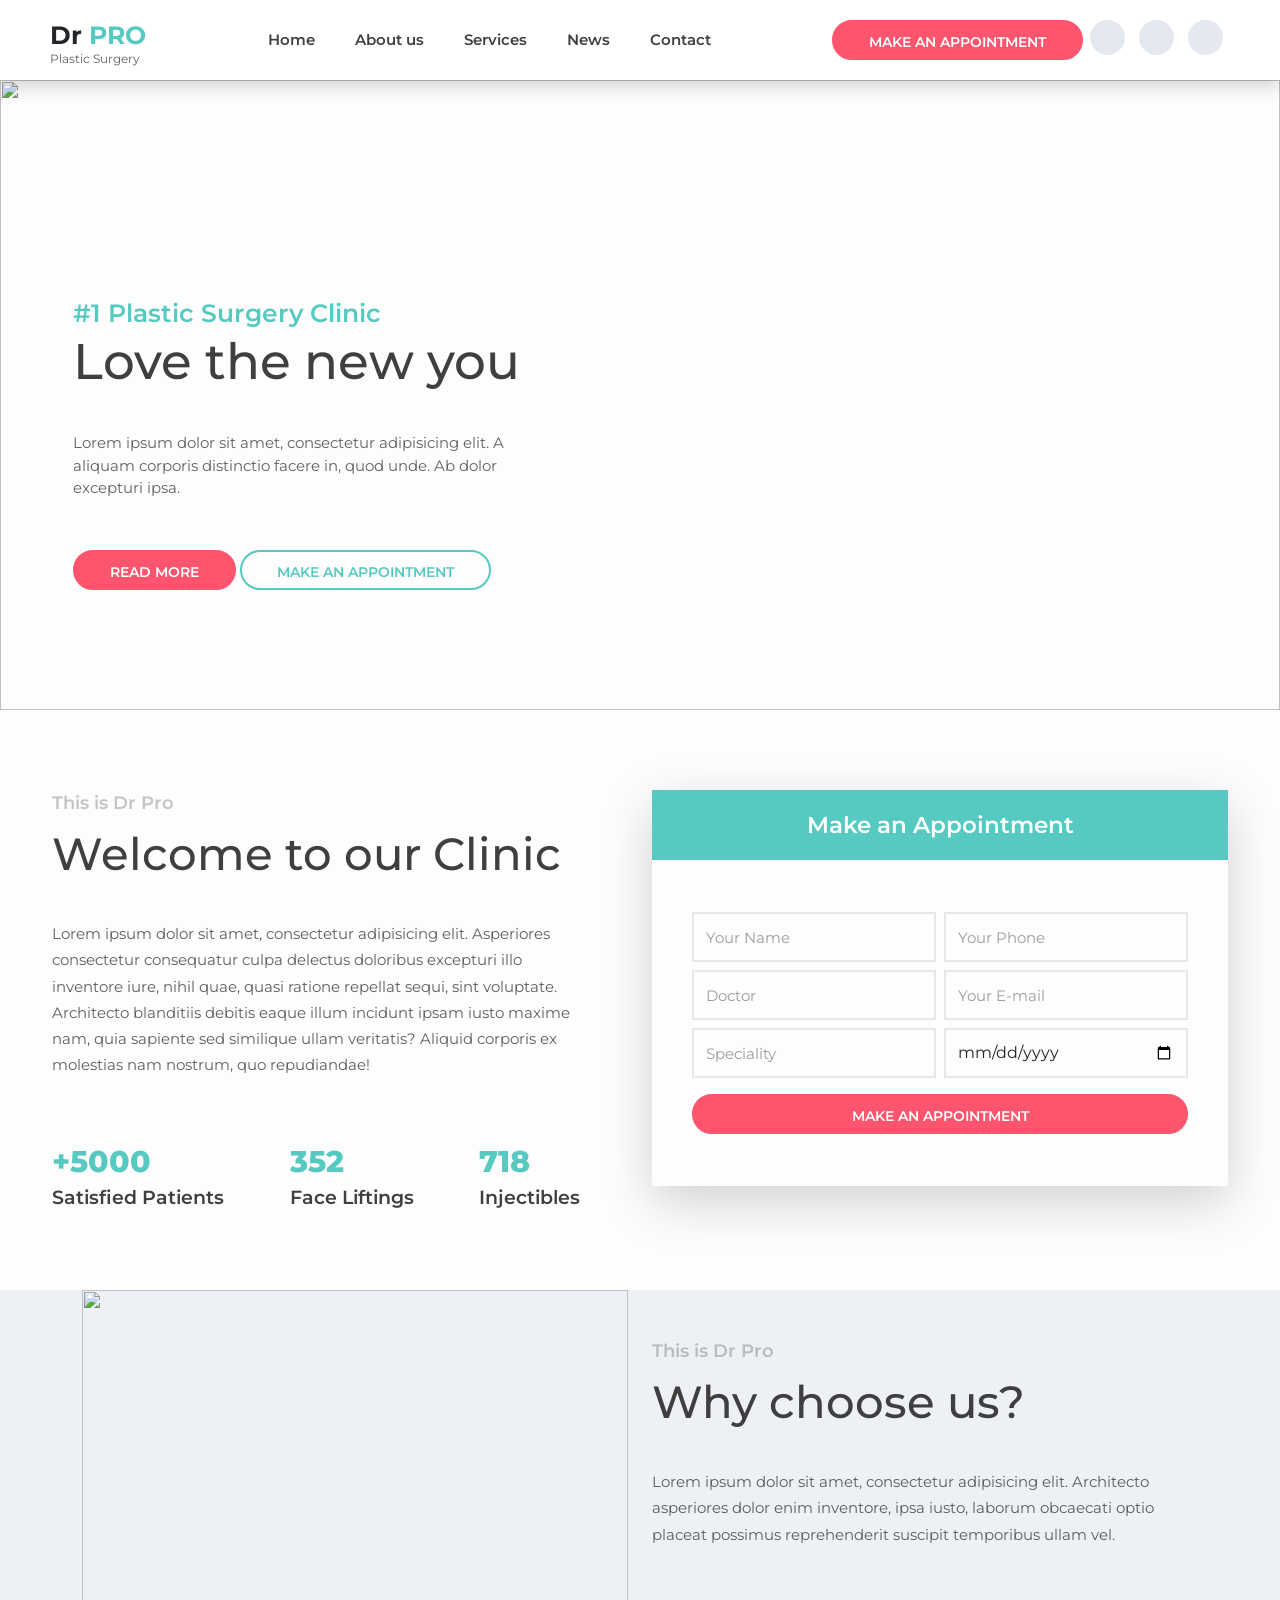
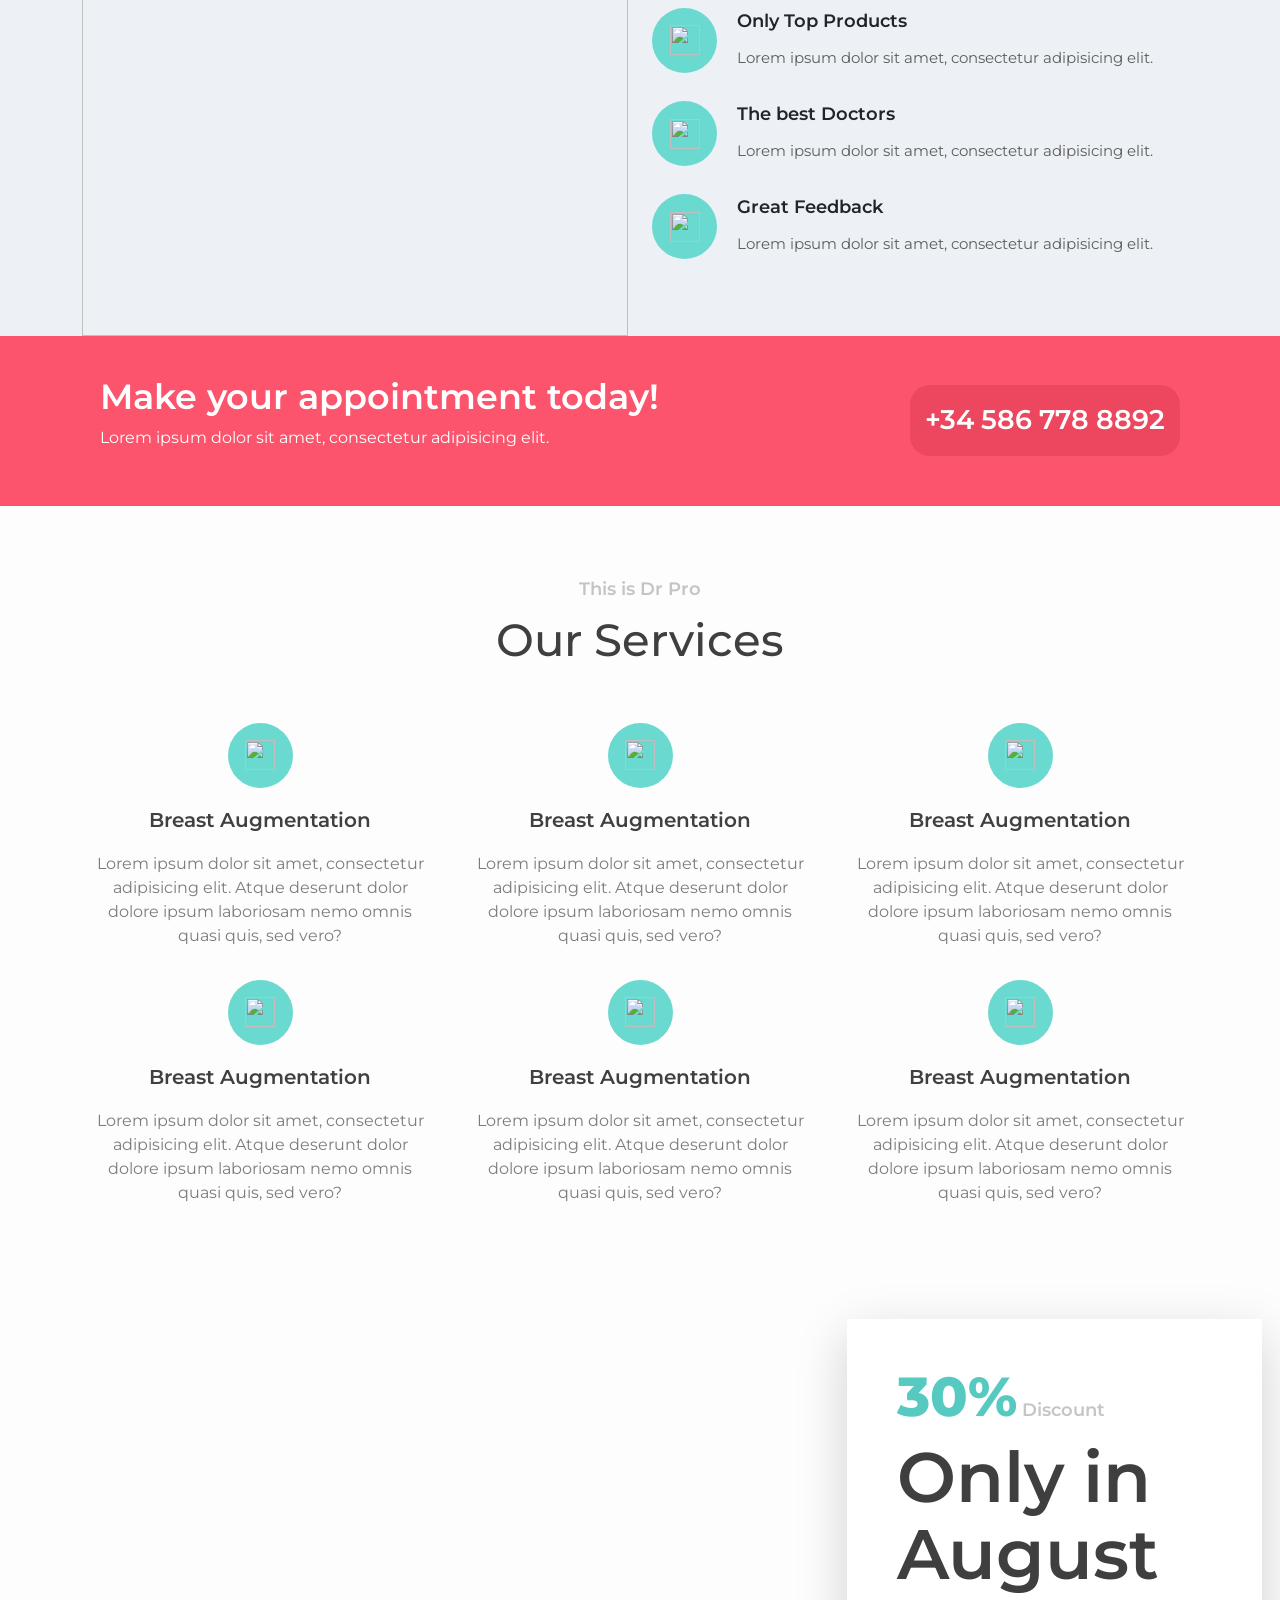
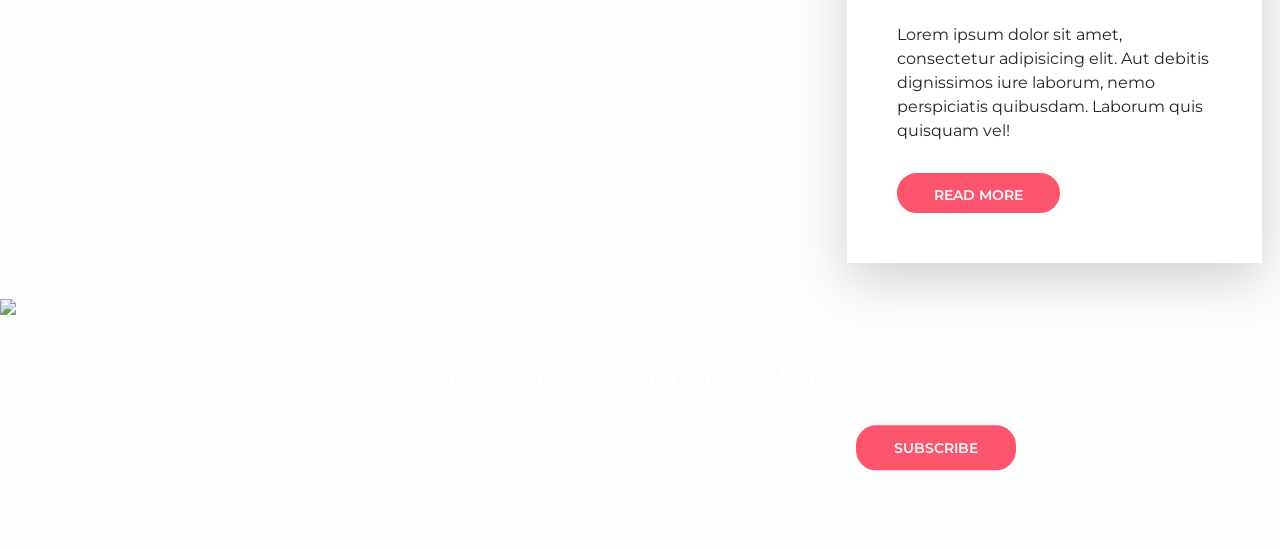
==== commit c4c7c562: "20/02/2026" ====
--- a/index.html
+++ b/index.html
@@ -34,7 +34,7 @@
 
 <body>
 
-<div class="navbar-section d-flex justify-content-between">
+<div class="navbar-section d-flex justify-content-between shadow">
     <div class="logo">Dr
         <span class="textcolormain">PRO</span>
         <div class="subtext">Plastic Surgery</div>
@@ -281,9 +281,46 @@
     </div>
 </div>
 
-<div class="discount-section">
-
-</div>
+<div class="discount-section position-relative">
+    <div class="p-5">
+        <div class="container-fluid">
+            <div class="content">
+                <div class="row">
+                    <div class="col-12 col-md-6 col-lg-7 col-xl-8" ></div>
+                    <div class="col-12 col-md-6 col-lg-5 col-xl-4 inner shadow-lg">
+                        <div class="d-flex align-items-end">
+                            <div class="textcolormain">30%</div>
+                            <div class="light mb-0">Discount</div>
+                        </div>
+                        <h2 class="title">Only in August</h2>
+                        <div class="description">Lorem ipsum dolor sit amet, consectetur adipisicing elit. Aut debitis dignissimos iure laborum, nemo perspiciatis quibusdam. Laborum quis quisquam vel!</div>
+                        <button class="buttonstyle secondary">read more</button>
+                    </div>
+                </div>
+            </div>
+        </div>
+    </div>
+</div>
+
+
+<div class="subscribe-section position-relative mt-2">
+    <div class="image">
+        <img src="https://preview.colorlib.com/theme/drpro/images/newsletter.jpg">
+    </div>
+    <div class="content">
+        <h3>Subscribe to our newsletter</h3>
+        <div class="inner" style="height: 45px">
+            <input class="w-100 form-control" type="email" placeholder="Your E-mail">
+            <button class="buttonstyle">subscribe</button>
+        </div>
+    </div>
+</div>
+
+
+<div class="footer-section">
+
+</div>
+
 
 <script>
 
--- a/css/style.css
+++ b/css/style.css
@@ -243,7 +243,7 @@
 /* --- services-section ---------------------------------------------------------------------------------------- */
 
 .services-section{
-    padding-top: 60px;
+    padding: 70px 0px;
     text-align: center;
 }
 .services-section .image{
@@ -276,4 +276,137 @@
 .services-section .description{
     color: #7c7c7c;
     font-size: 16px;
+}
+
+/* --- discount-section -------------------------------------------------------------------- */
+
+.discount-section{
+    width: 100%;
+    min-height: 600px;
+    background-image: url("https://preview.colorlib.com/theme/drpro/images/extra.jpg");
+    background-position: 50% 50%;
+    background-size: cover;
+    background-repeat: no-repeat;
+    background-attachment: fixed;
+}
+.discount-section .content{
+    position: absolute;
+    top: 0%;
+    left: 0%;
+    height: 100%;
+    width: 100%;
+    display: flex;
+    align-items: center;
+    justify-content: center;
+    text-align: center;
+    padding: 30px;
+}
+.discount-section .inner{
+    background-color: white;
+    padding: 50px;
+    text-align: left;
+    @media (max-width: 500px){
+        padding: 20px;
+    }
+}
+.discount-section .textcolormain{
+    font-size: 55px;
+    line-height: 1;
+    font-weight: 800;
+    margin-right: 5px;
+}
+.discount-section .title{
+    font-weight: 600;
+    font-size: 70px;
+    margin-top: 15px;
+    margin-bottom: 30px;
+    line-height: 1.1;
+    @media (max-width: 700px){
+        font-size: 50px;
+    }
+    @media (max-width: 500px){
+        margin-top: 15px;
+        font-size: 40px;
+    }
+}
+.discount-section .buttonstyle{
+    margin-top: 30px;
+    @media (max-width: 500px){
+        margin-top: 15px;
+    }
+}
+
+/* --- subscribe-section -------------------------------------------------------------------------------- */
+
+
+.subscribe-section img{
+    width: 100%;
+    min-height: 250px;
+    max-height: 300px;
+    object-fit: cover;
+}
+.subscribe-section .content{
+    position: absolute;
+    top: 40%;
+    left: 50%;
+    transform: translate(-50%, -50%);
+    width: 70%;
+    max-width: 800px;
+}
+.subscribe-section h3{
+    color: white;
+    font-size: 32px;
+    font-weight: 500;
+    margin: 30px 0px;
+    text-align: center;
+    @media (max-width: 660px){
+        font-size: 25px;
+        margin-top: 20px;
+    }
+}
+.subscribe-section button{
+    translate: -15%;
+    background-color: #fd556d;
+    color: white;
+    border: 3px solid #fd556d;
+    height: inherit;
+    transition: .2s;
+    @media (max-width: 600px){
+        translate: 0%;
+        width: 100%;
+        margin-top: 10px;
+    }
+}
+.subscribe-section button:hover{
+    color: #7e2a33;
+    transition: .2s;
+}
+.subscribe-section input{
+    background-color: transparent;
+    border: 2px solid white;
+    border-radius: 0;
+    padding-left: 25px;
+}
+.subscribe-section input::placeholder {
+    color: white;
+    font-size: 15px;
+}
+.subscribe-section input:focus {
+    background-color: transparent;
+    outline: 0;
+    box-shadow: unset;
+    border: 2px solid white;
+}
+.subscribe-section .inner{
+    width: 100%;
+    display: flex;
+    @media (max-width: 600px){
+        display: block;
+    }
+}
+
+/* --- footer-section ------------------------------------------------------------------------- */
+
+.footer-section{
+
 }
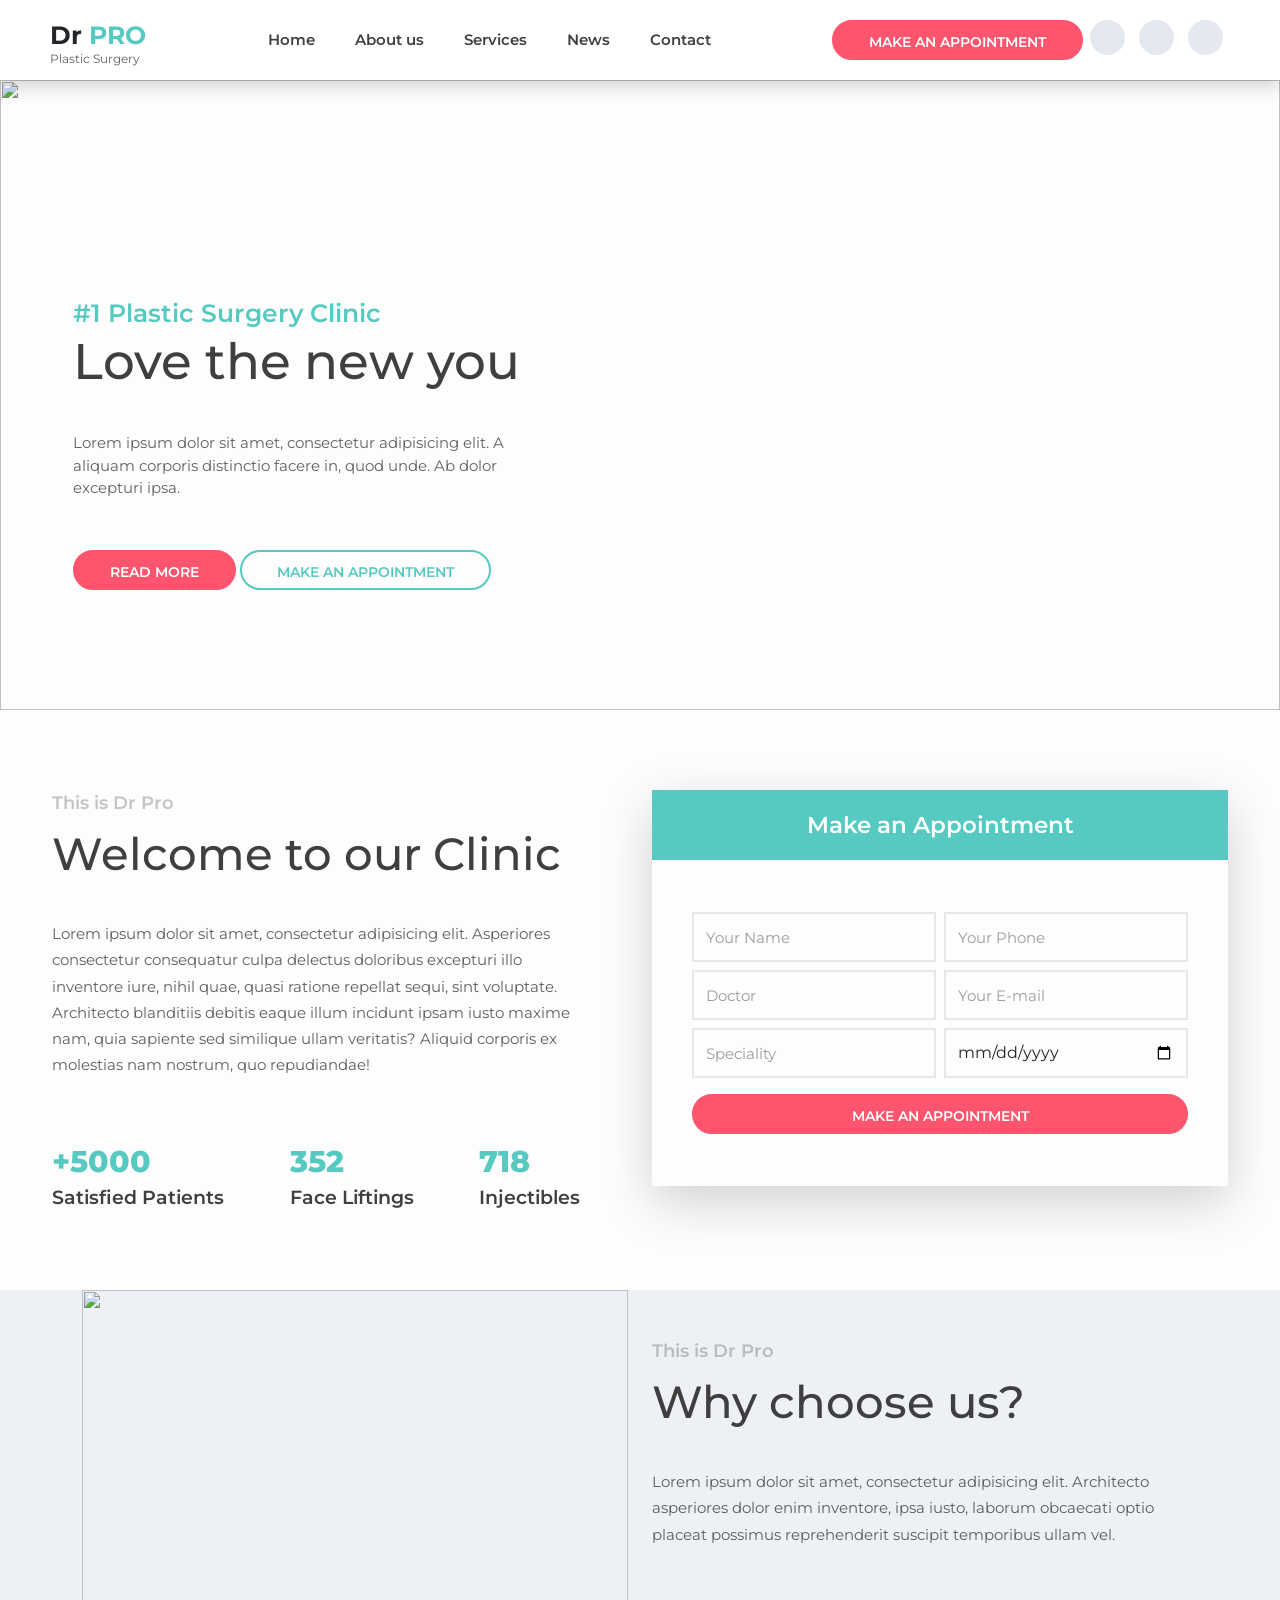
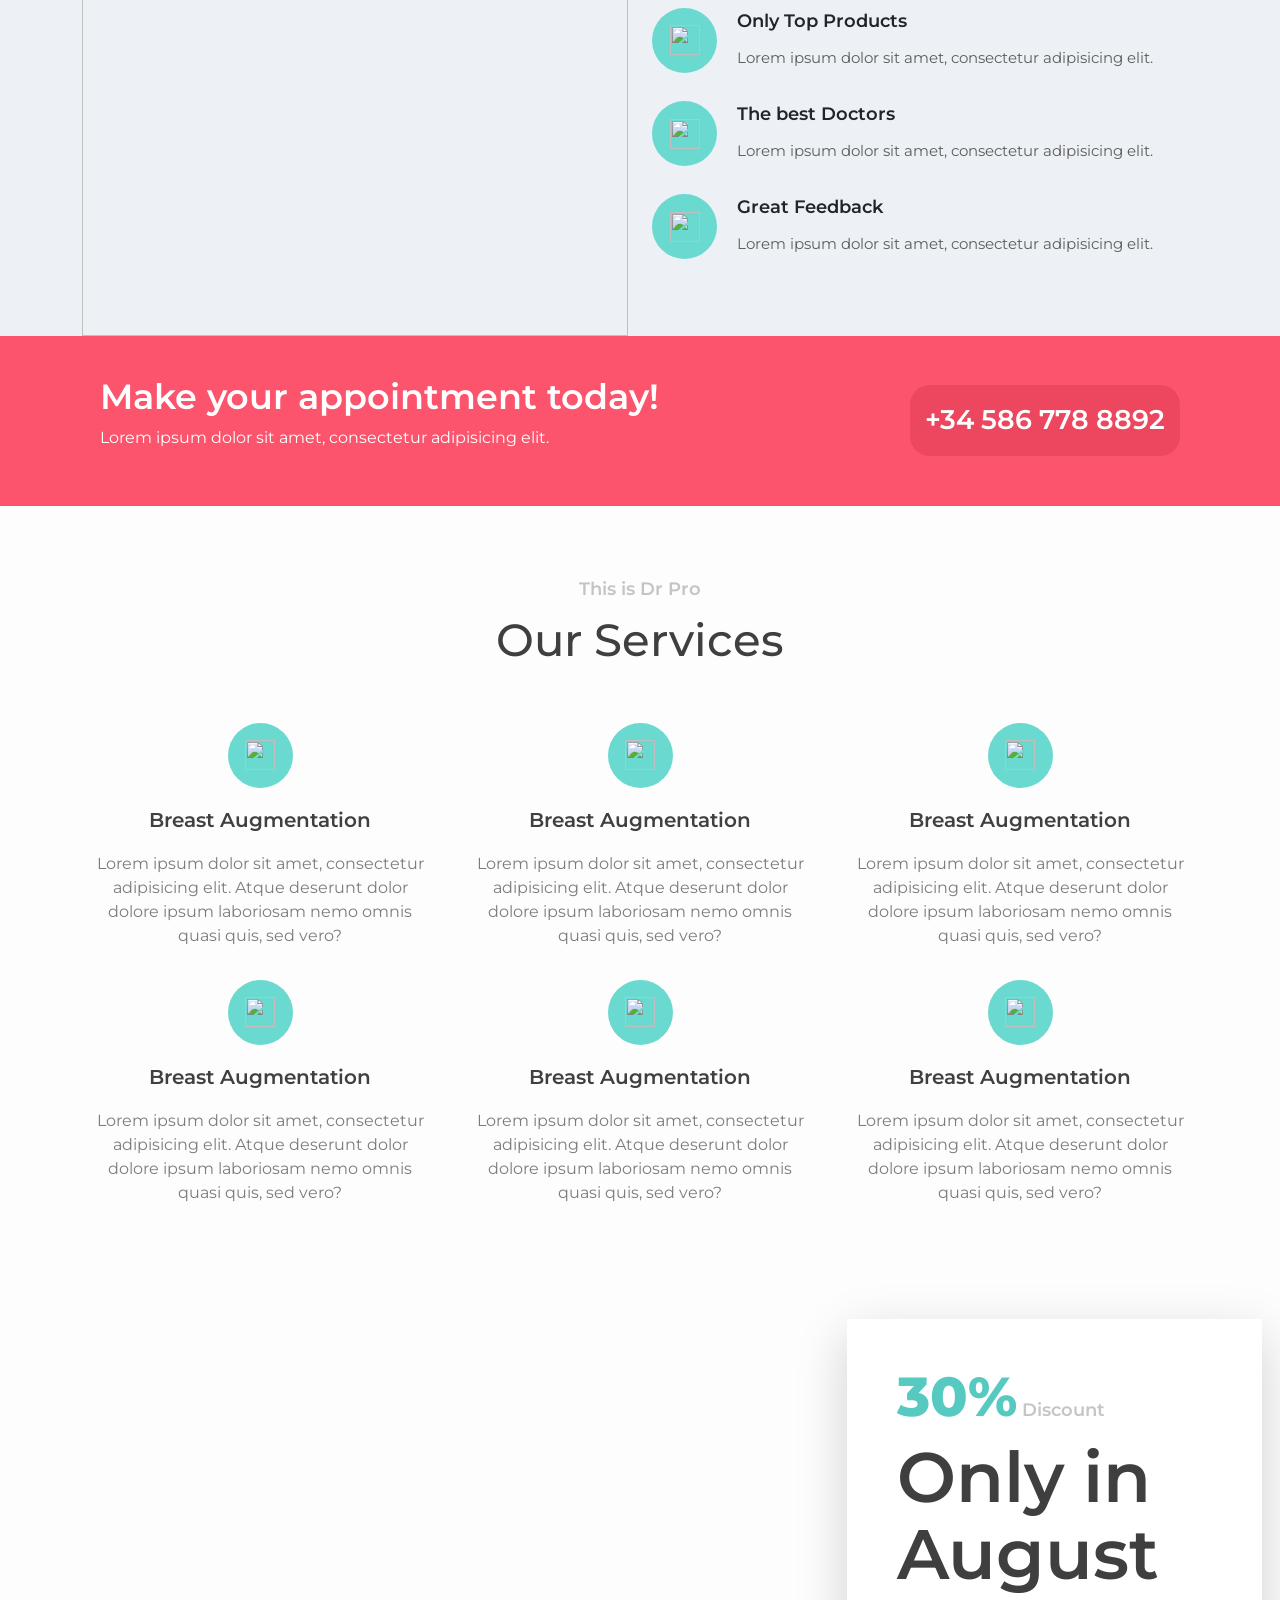
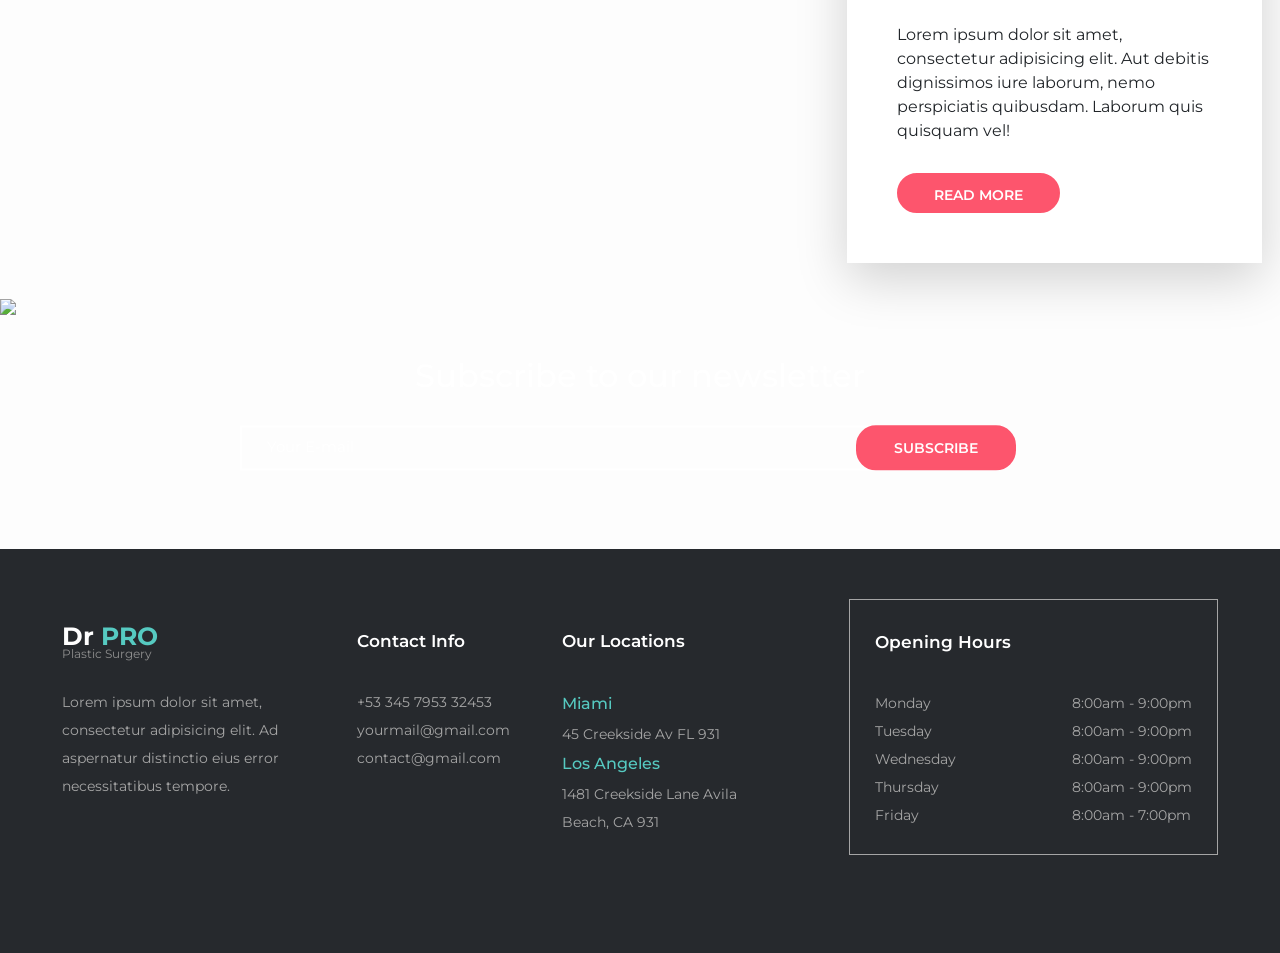
==== commit a4acdbcb: "footer-section" ====
--- a/index.html
+++ b/index.html
@@ -318,7 +318,60 @@
 
 
 <div class="footer-section">
-
+    <div class="container-fluid">
+        <div class="row">
+            <div class="col-12 col-lg-3 mb-5">
+                <div class="title">
+                    <div class="logo">Dr
+                        <span class="textcolormain">PRO</span>
+                        <div class="subtext">Plastic Surgery</div>
+                    </div>
+                </div>
+                <div class="description">Lorem ipsum dolor sit amet, consectetur adipisicing elit. Ad aspernatur distinctio eius error necessitatibus tempore.</div>
+            </div>
+            <div class="col-12 col-lg-2 mb-5">
+                <div class="title contact">Contact Info</div>
+                <div class="description">
+                    <div>+53 345 7953 32453</div>
+                    <div>yourmail@gmail.com</div>
+                    <div>contact@gmail.com</div>
+                </div>
+            </div>
+            <div class="col-12 col-lg-3 mb-5 locations">
+                <div class="title">Our Locations</div>
+                <div class="description">
+                    <div class="colored">Miami</div>
+                    <div>45 Creekside Av FL 931</div>
+                    <div class="colored">Los Angeles</div>
+                    <div>1481 Creekside Lane Avila</div>
+                    <div>Beach, CA 931</div>
+                </div>
+            </div>
+            <div class="col-12 col-lg-4 mb-5">
+                <div class="openinghours">
+                    <div class="title">Opening Hours</div>
+                    <div class="description">
+                        <div class="d-flex" style="justify-content: space-between;">
+                            <div>
+                                <div>Monday</div>
+                                <div>Tuesday</div>
+                                <div>Wednesday</div>
+                                <div>Thursday</div>
+                                <div>Friday</div>
+                            </div>
+                            <div>
+                                <div>8:00am - 9:00pm</div>
+                                <div>8:00am - 9:00pm</div>
+                                <div>8:00am - 9:00pm</div>
+                                <div>8:00am - 9:00pm</div>
+                                <div>8:00am - 7:00pm</div>
+                            </div>
+                        </div>
+                    </div>
+                </div>
+            </div>
+        </div>
+    </div>
 </div>
 
 
--- a/css/style.css
+++ b/css/style.css
@@ -403,10 +403,4 @@
     @media (max-width: 600px){
         display: block;
     }
-}
-
-/* --- footer-section ------------------------------------------------------------------------- */
-
-.footer-section{
-
 }
--- a/css/main.css
+++ b/css/main.css
@@ -228,4 +228,70 @@
     cursor: pointer;
     color: #1f7a73;
     transition: .1s;
+}
+
+/* --- footer-section ------------------------------------------------------------------------- */
+
+.footer-section{
+    background-color: #26292d;
+    color: rgb(165, 165, 165);
+    padding: 50px 50px;
+    font-size: 14px;
+    line-height: 2;
+    @media (max-width: 1200px){
+        padding: 50px 20px;
+    }
+    @media (max-width: 991px){
+        padding: 30px 30px;
+    }
+    @media (max-width: 470px){
+        padding: 10px 10px;
+    }
+}
+.footer-section .title{
+    margin-bottom: 30px;
+    color: white;
+    font-size: 17px;
+    font-weight: 600;
+
+}
+.footer-section .openinghours{
+    padding: 25px;
+    border: 1px solid rgb(165, 165, 165);
+    @media (max-width: 990px){
+        border: none;
+        padding: 0;
+        max-width: 300px;
+    }
+}
+.footer-section .colored{
+    color: #56cac1;
+    font-size: 16px;
+    font-weight: 500;
+}
+.footer-section .logo {
+    line-height: 25px;
+    margin-top: 25px;
+}
+
+.footer-section .logo .subtext {
+    color: #8f8f8f;
+}
+.footer-section .locations{
+    padding-left: 20px;
+    @media (max-width: 990px){
+        padding-left: 10px;
+    }
+}
+.footer-section .contact{
+    margin-top: 25px;
+}
+.footer-section .locations .title{
+    margin-top: 25px;
+}
+.footer-section .col-12{
+    margin-bottom: 20px;
+    @media (max-width: 990px){
+        margin-bottom: 10px;
+    }
 }
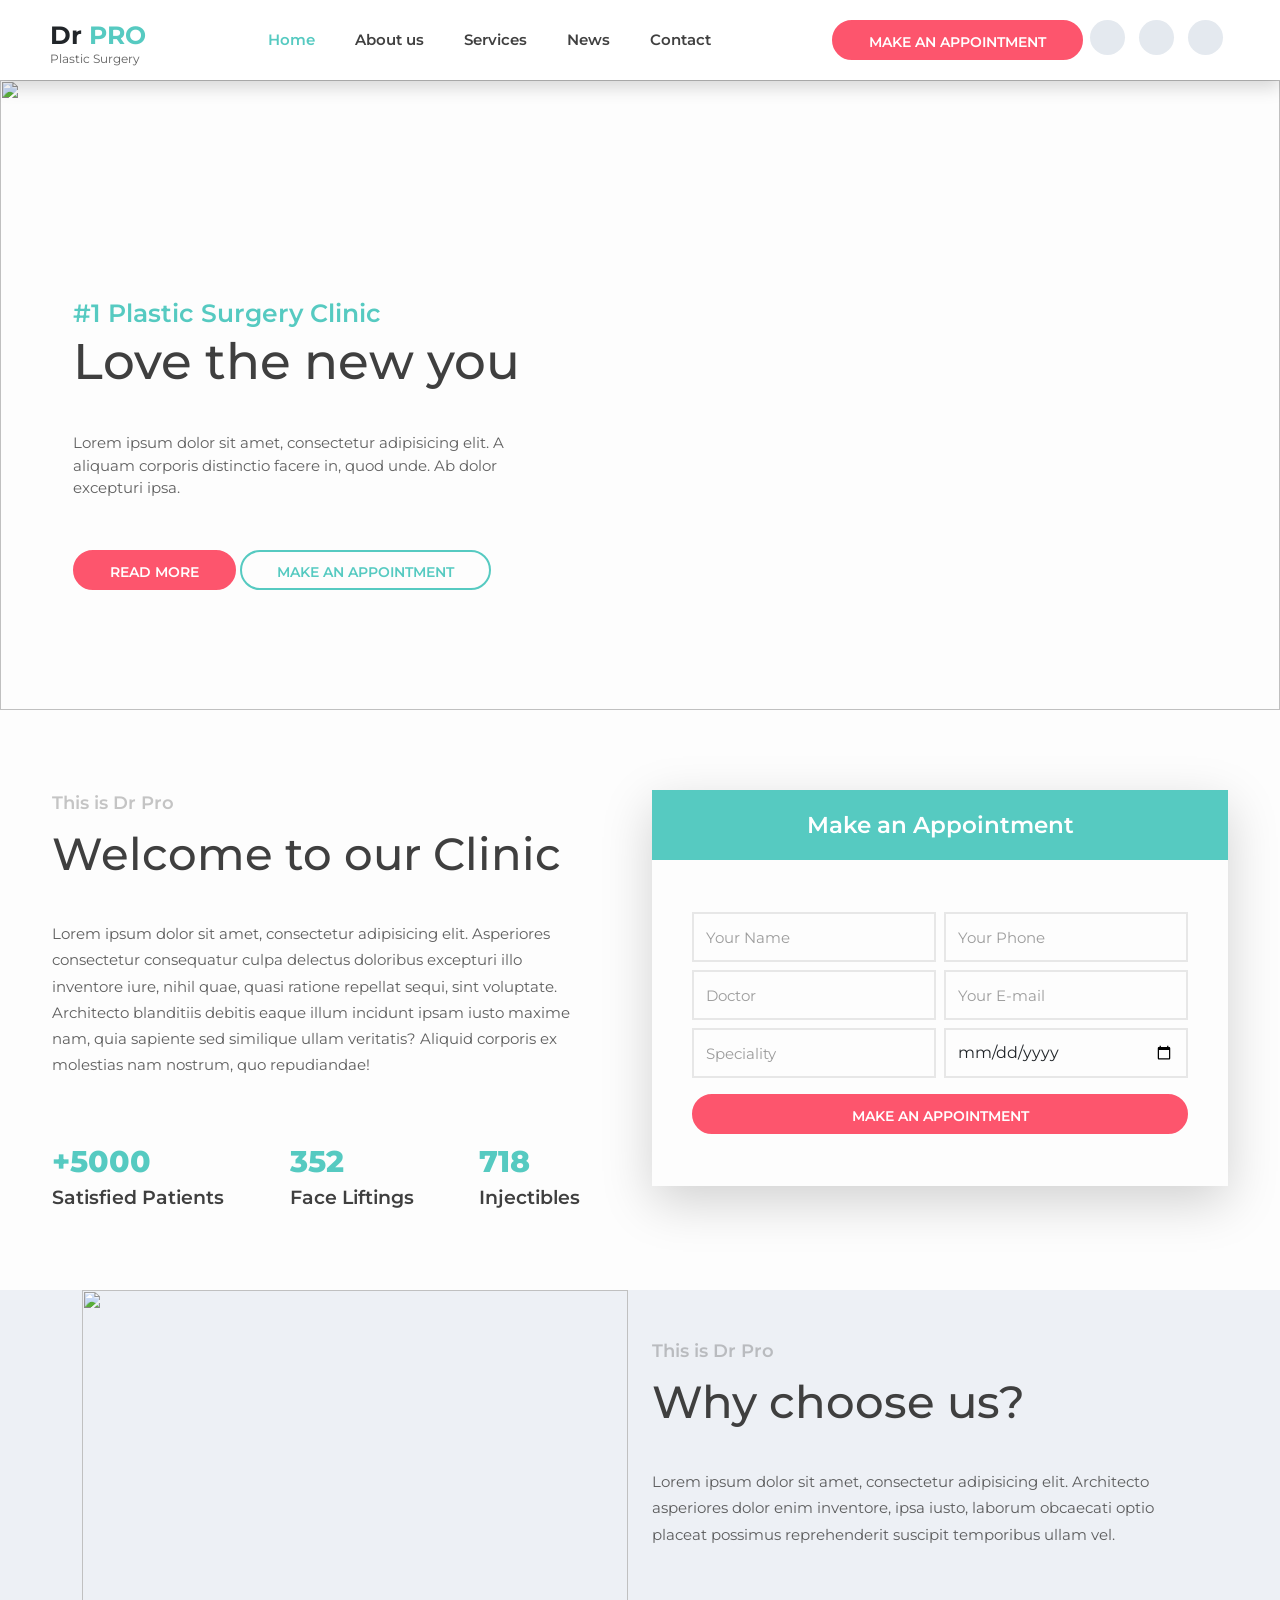
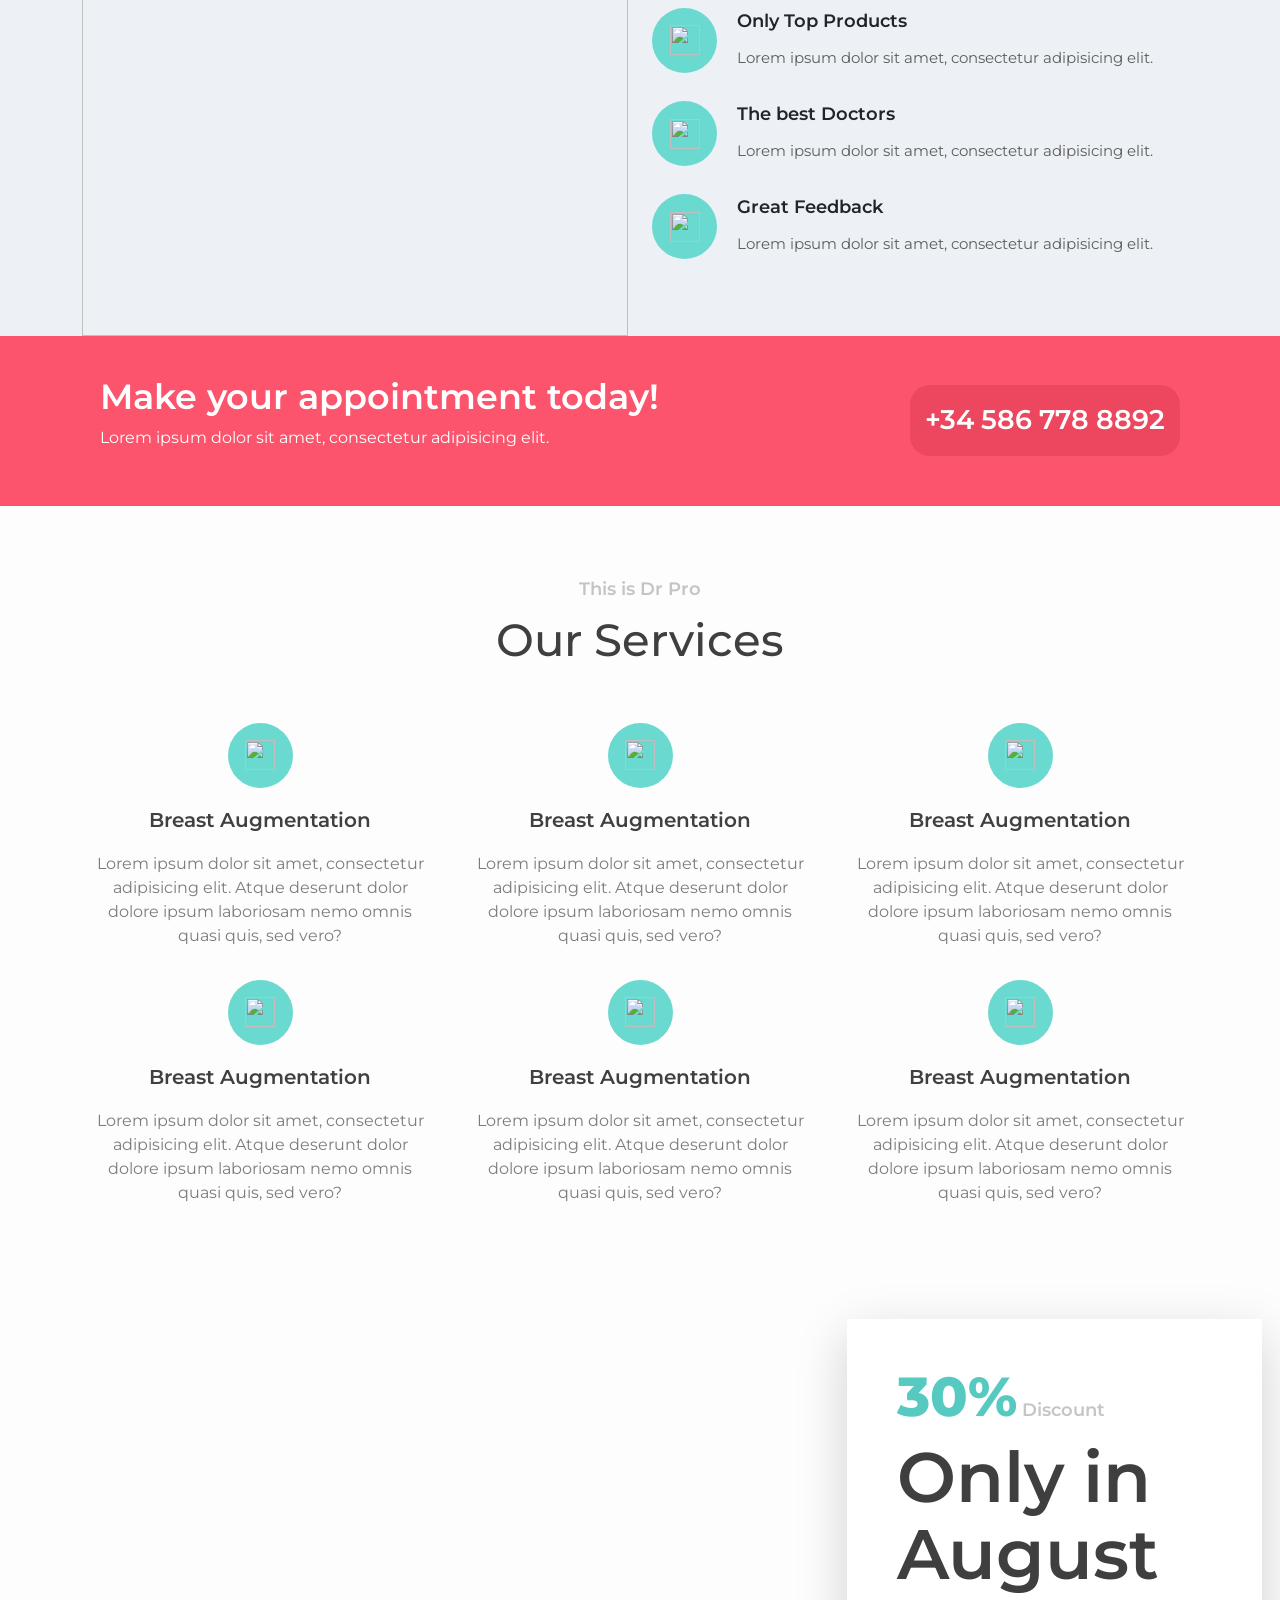
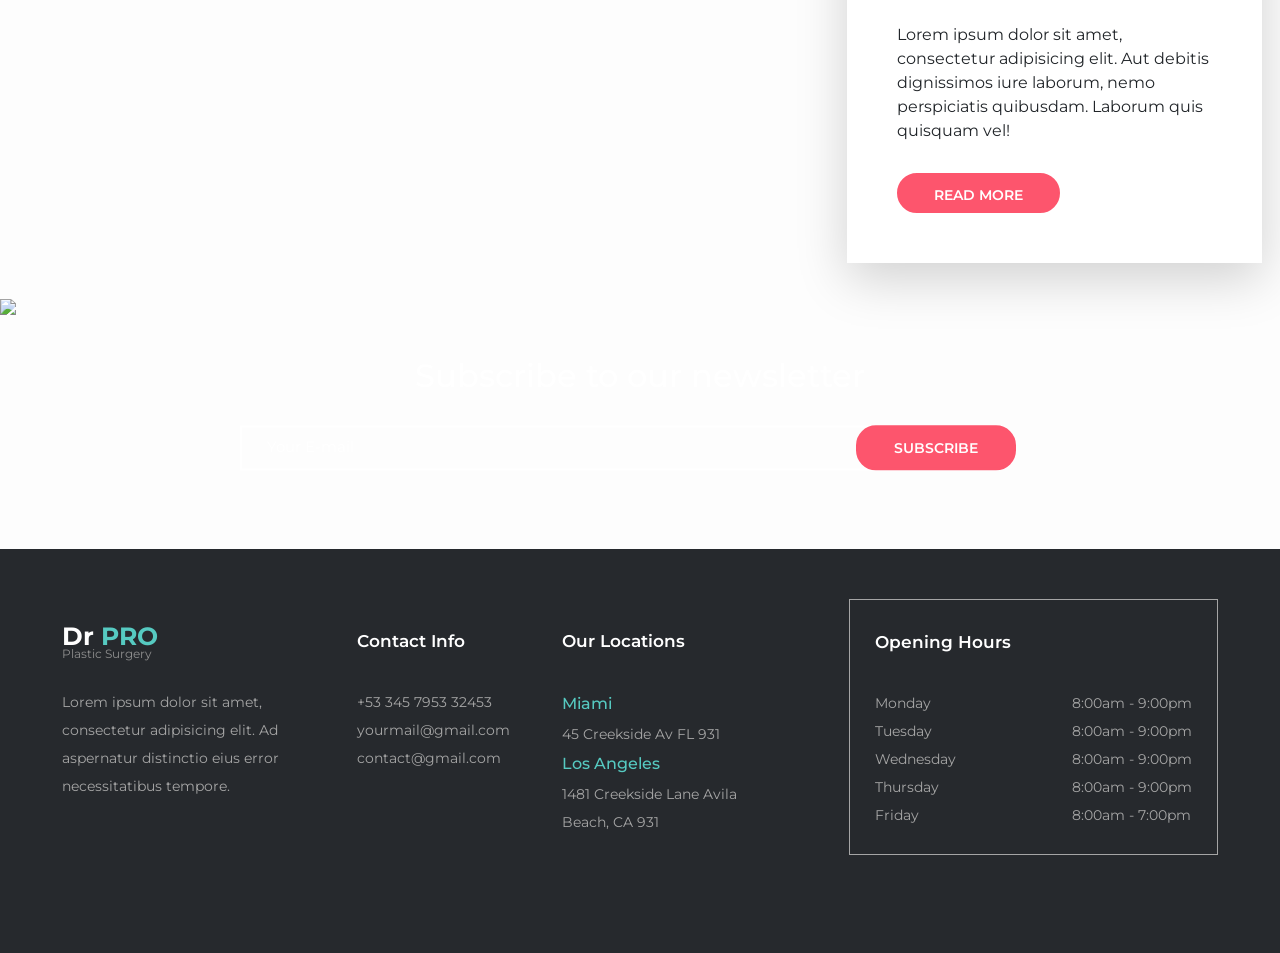
==== commit f523449e: "22/02/2026" ====
--- a/index.html
+++ b/index.html
@@ -40,11 +40,11 @@
         <div class="subtext">Plastic Surgery</div>
     </div>
     <div class="ms-5 me-5 navigations">
-        <div><a href="index.html">Home</a></div>
+        <div><a class="active" href="index.html">Home</a></div>
         <div><a href="Aboutus.html">About us</a></div>
-        <div><a href="">Services</a></div>
-        <div><a href="">News</a></div>
-        <div><a href="">Contact</a></div>
+        <div><a href="services.html">Services</a></div>
+        <div><a href="news.html">News</a></div>
+        <div><a href="contact.html">Contact</a></div>
     </div>
 
     <div class="d-flex">
@@ -70,9 +70,9 @@
         <div class="navigations mb-5 mt-5">
             <div><a href="index.html">Home</a></div>
             <div><a href="Aboutus.html">About us</a></div>
-            <div><a href="">Services</a></div>
-            <div><a href="">News</a></div>
-            <div><a href="">Contact</a></div>
+            <div><a href="services.html">Services</a></div>
+            <div><a href="news.html">News</a></div>
+            <div><a href="contact.html">Contact</a></div>
         </div>
         <div>Mo - Sat: 8:00am - 9:00pm</div>
         <div>+34 586 778 8892</div>
@@ -315,7 +315,6 @@
         </div>
     </div>
 </div>
-
 
 <div class="footer-section">
     <div class="container-fluid">
--- a/css/main.css
+++ b/css/main.css
@@ -106,10 +106,13 @@
 
 .navbar-section .navigations {
     display: flex;
-
     @media (max-width: 1000px) {
         display: none;
     }
+}
+
+.navbar-section .navigations .active{
+    color: #56cac1!important;
 }
 
 .navbar-section .icons {
@@ -230,6 +233,75 @@
     transition: .1s;
 }
 
+/* --- subscribe-section -------------------------------------------------------------------------------- */
+
+
+.subscribe-section img{
+    width: 100%;
+    min-height: 250px;
+    max-height: 300px;
+    object-fit: cover;
+}
+.subscribe-section .content{
+    position: absolute;
+    top: 40%;
+    left: 50%;
+    transform: translate(-50%, -50%);
+    width: 70%;
+    max-width: 800px;
+}
+.subscribe-section h3{
+    color: white;
+    font-size: 32px;
+    font-weight: 500;
+    margin: 30px 0px;
+    text-align: center;
+    @media (max-width: 660px){
+        font-size: 25px;
+        margin-top: 20px;
+    }
+}
+.subscribe-section button{
+    translate: -15%;
+    background-color: #fd556d;
+    color: white;
+    border: 3px solid #fd556d;
+    height: inherit;
+    transition: .2s;
+    @media (max-width: 600px){
+        translate: 0%;
+        width: 100%;
+        margin-top: 10px;
+    }
+}
+.subscribe-section button:hover{
+    color: #7e2a33;
+    transition: .2s;
+}
+.subscribe-section input{
+    background-color: transparent;
+    border: 2px solid white;
+    border-radius: 0;
+    padding-left: 25px;
+}
+.subscribe-section input::placeholder {
+    color: white;
+    font-size: 15px;
+}
+.subscribe-section input:focus {
+    background-color: transparent;
+    outline: 0;
+    box-shadow: unset;
+    border: 2px solid white;
+}
+.subscribe-section .inner{
+    width: 100%;
+    display: flex;
+    @media (max-width: 600px){
+        display: block;
+    }
+}
+
 /* --- footer-section ------------------------------------------------------------------------- */
 
 .footer-section{
@@ -294,4 +366,33 @@
     @media (max-width: 990px){
         margin-bottom: 10px;
     }
-}+}
+
+
+/* --- banner-section --------------------------------------------------------------------------------------------------- */
+
+.banner-section-side{
+    height: 600px;
+
+    background-position: 60% 50%;
+    background-size: cover;
+    background-repeat: no-repeat;
+
+}
+.banner-section-side img{
+    max-width: 100%;
+    object-fit: cover;
+    height: 100%;
+
+}
+.banner-section-side .content{
+    position: absolute;
+    top: 20%;
+    left: 0%;
+    margin-left: 50px;
+}
+.banner-section-side .wave{
+    max-width: 100%;
+    position: absolute;
+    bottom: 0;
+}
